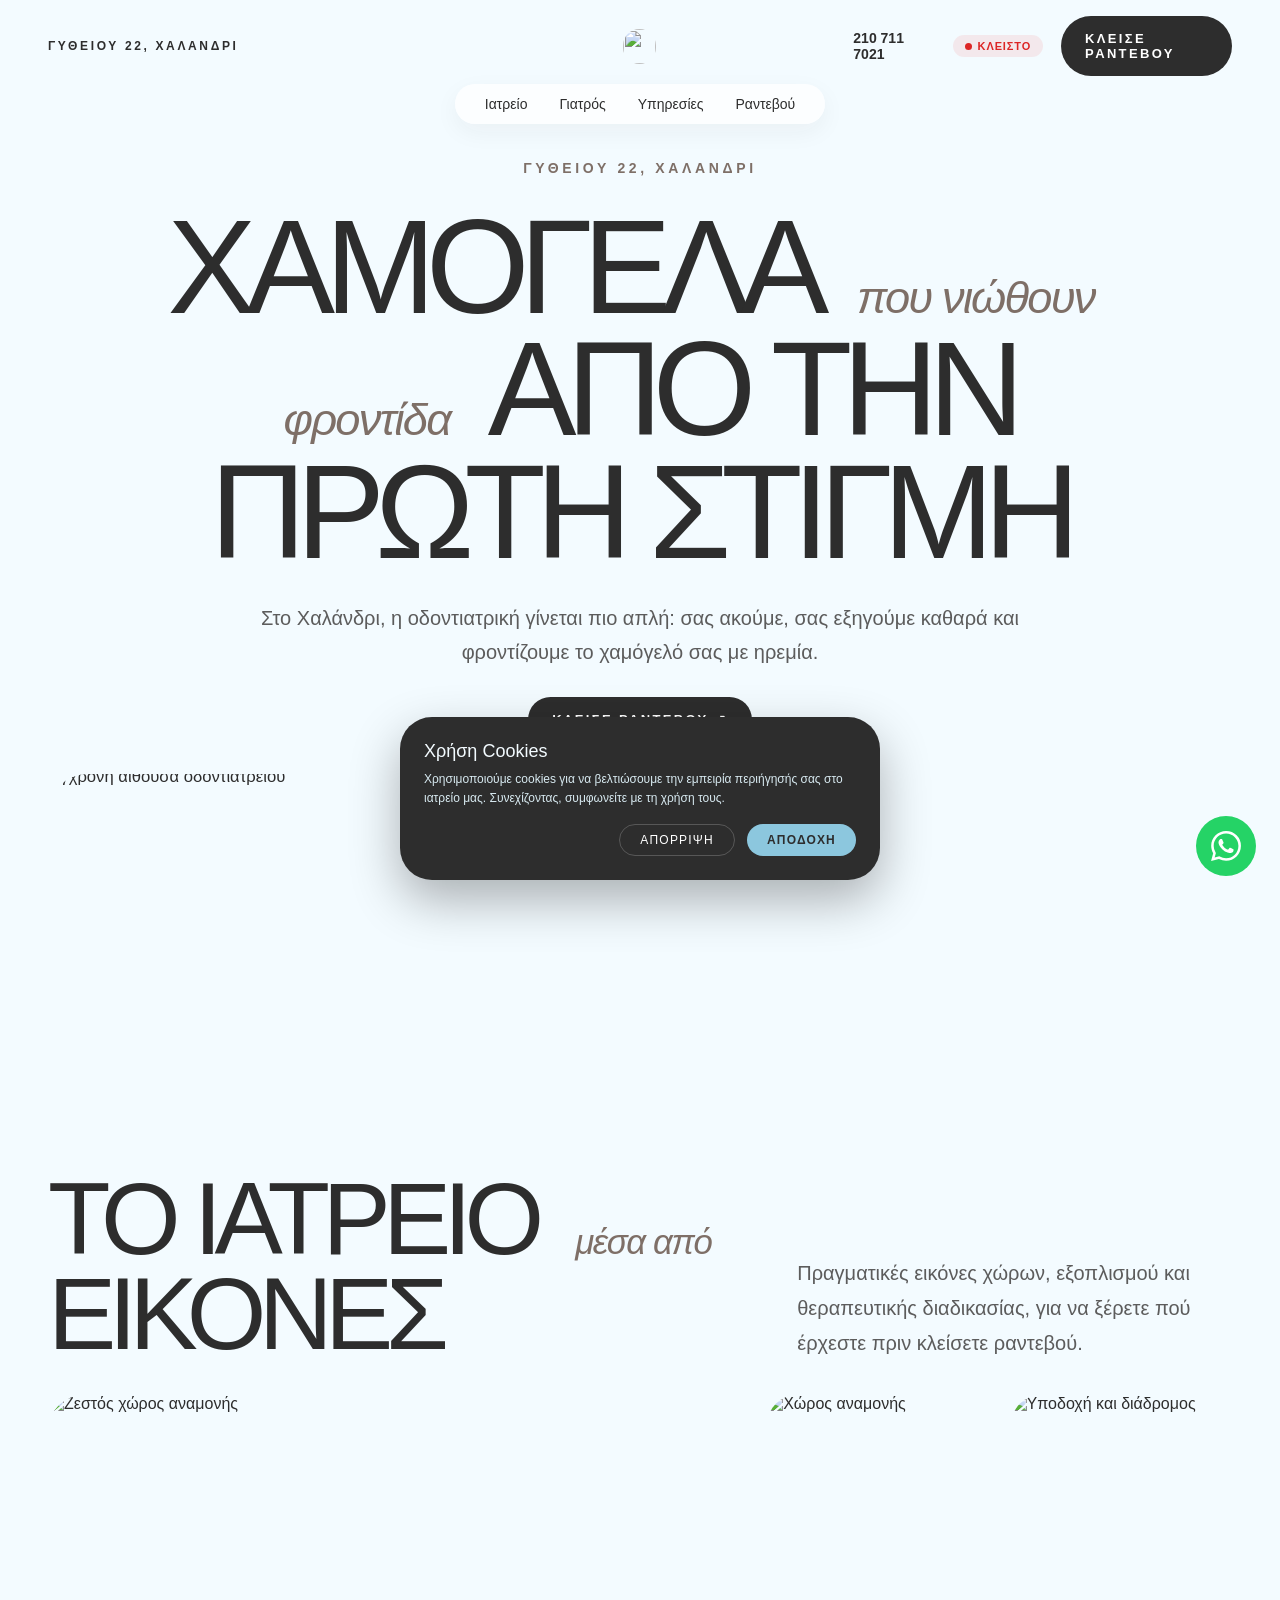
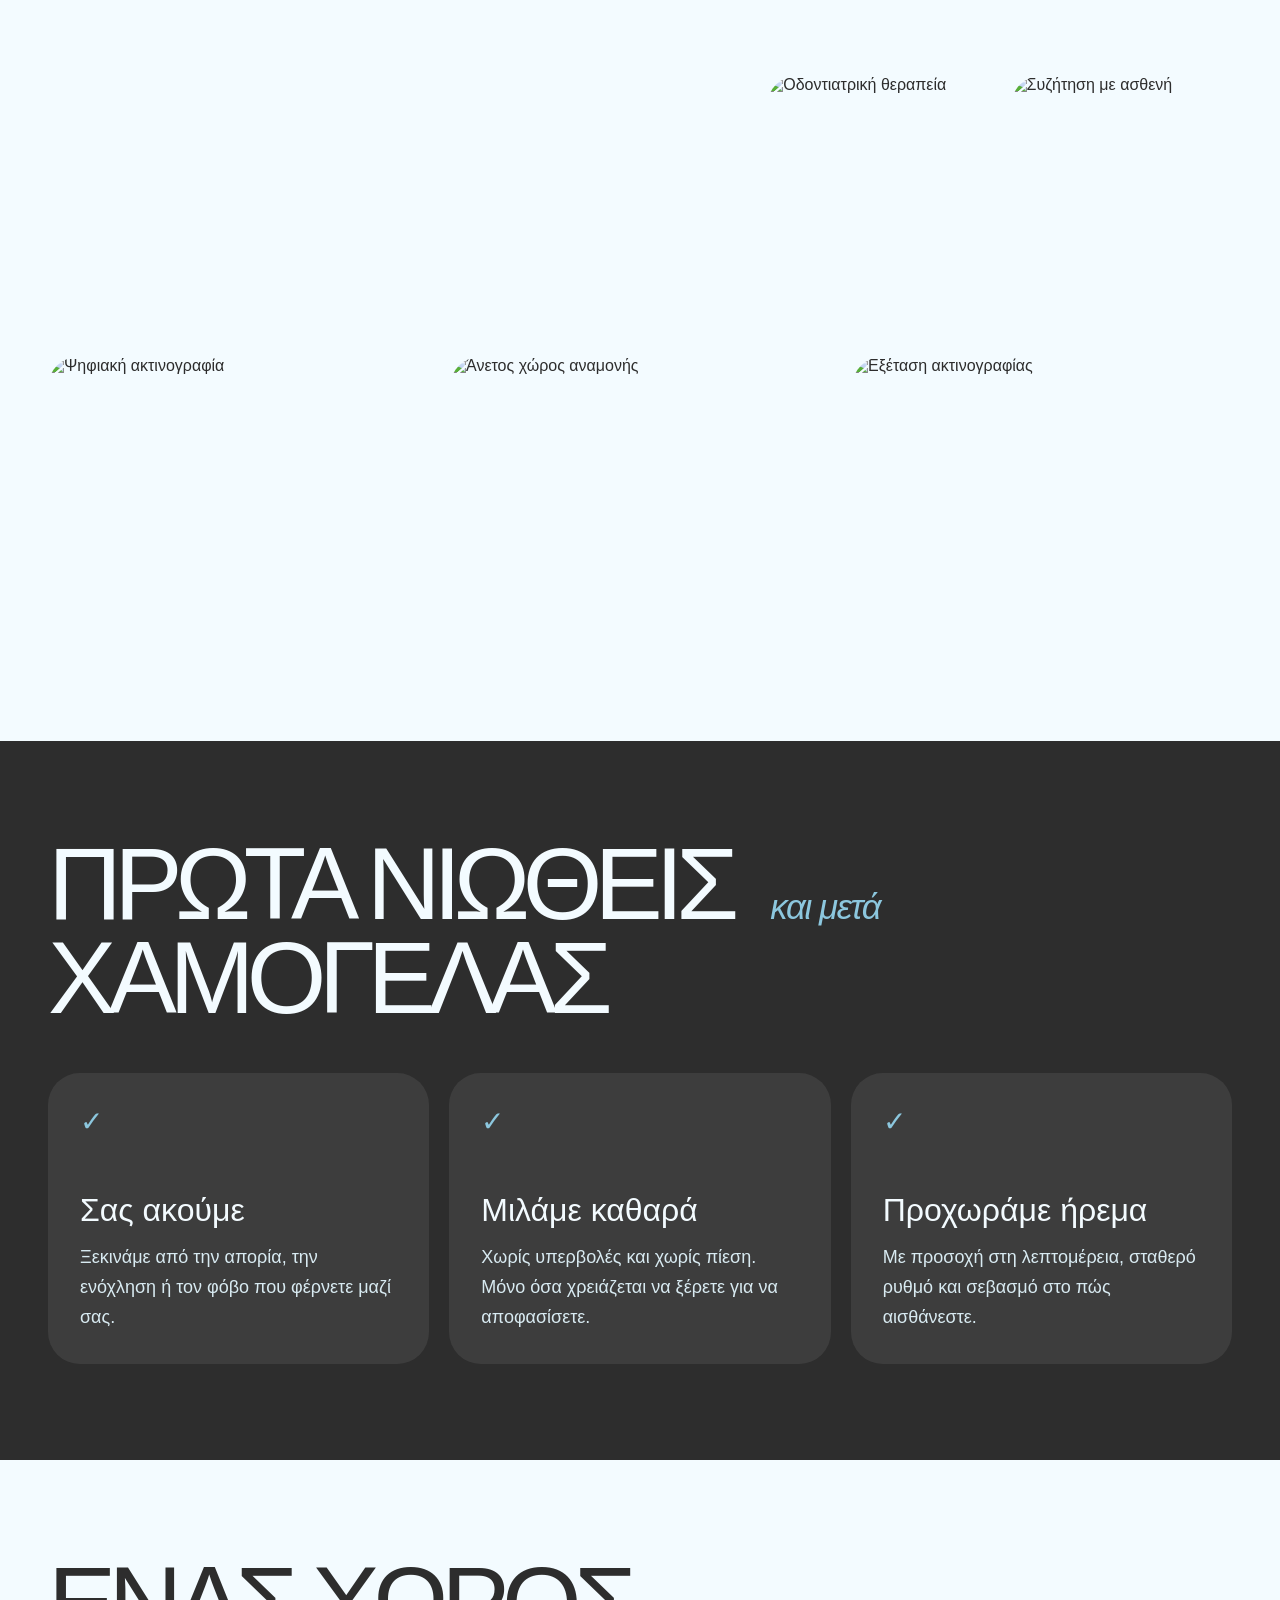
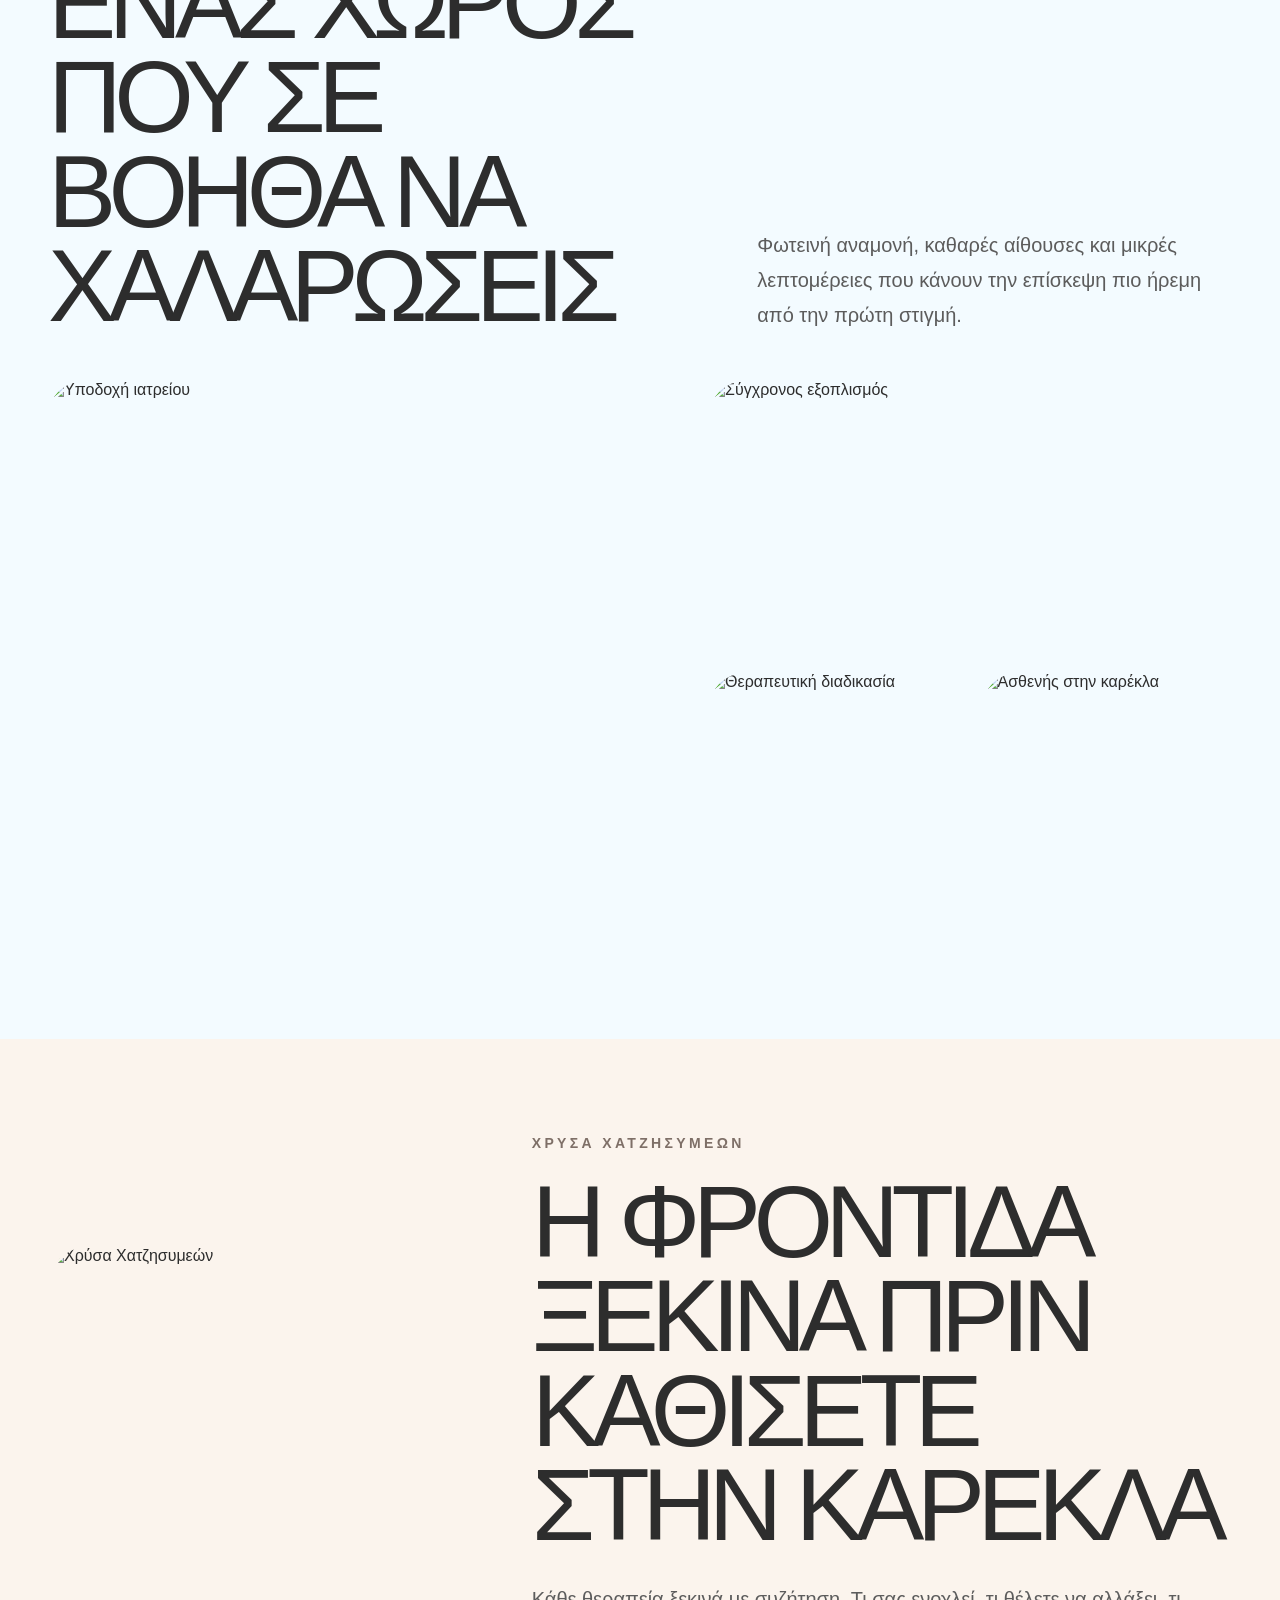
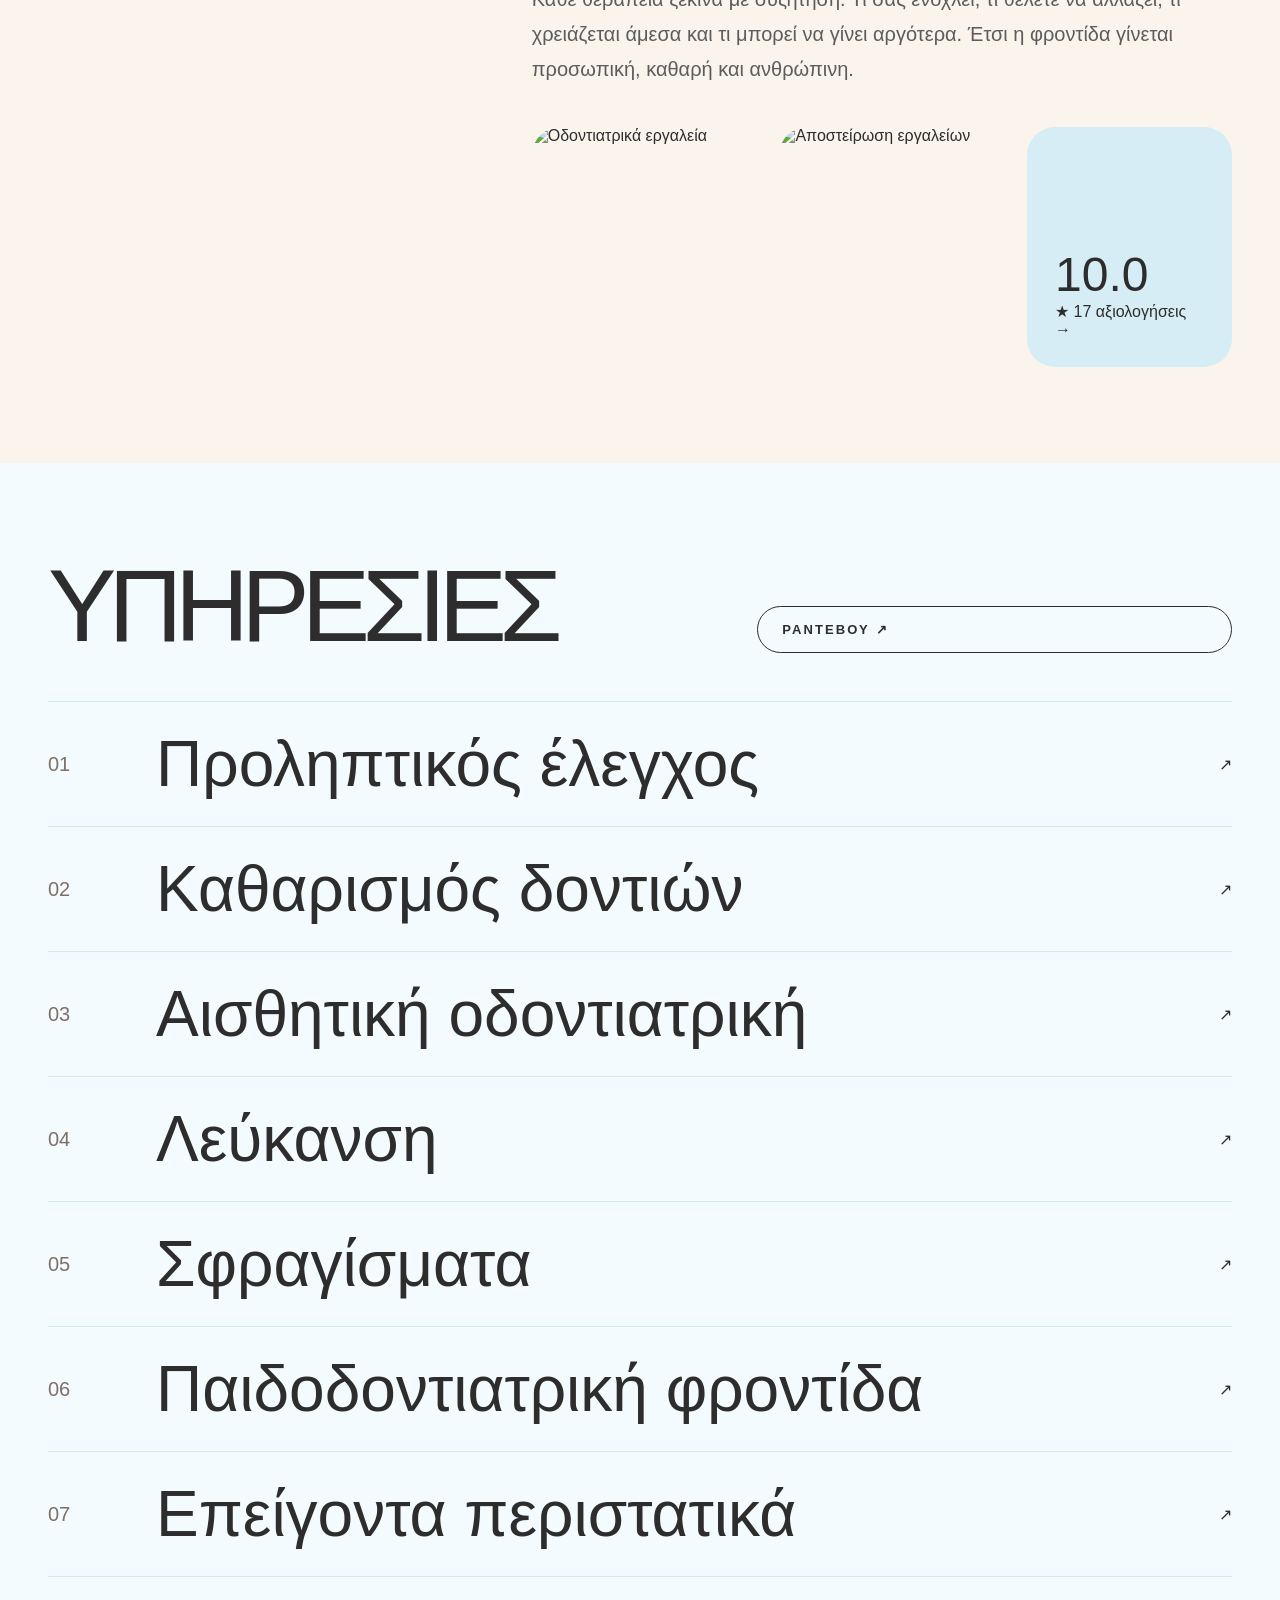
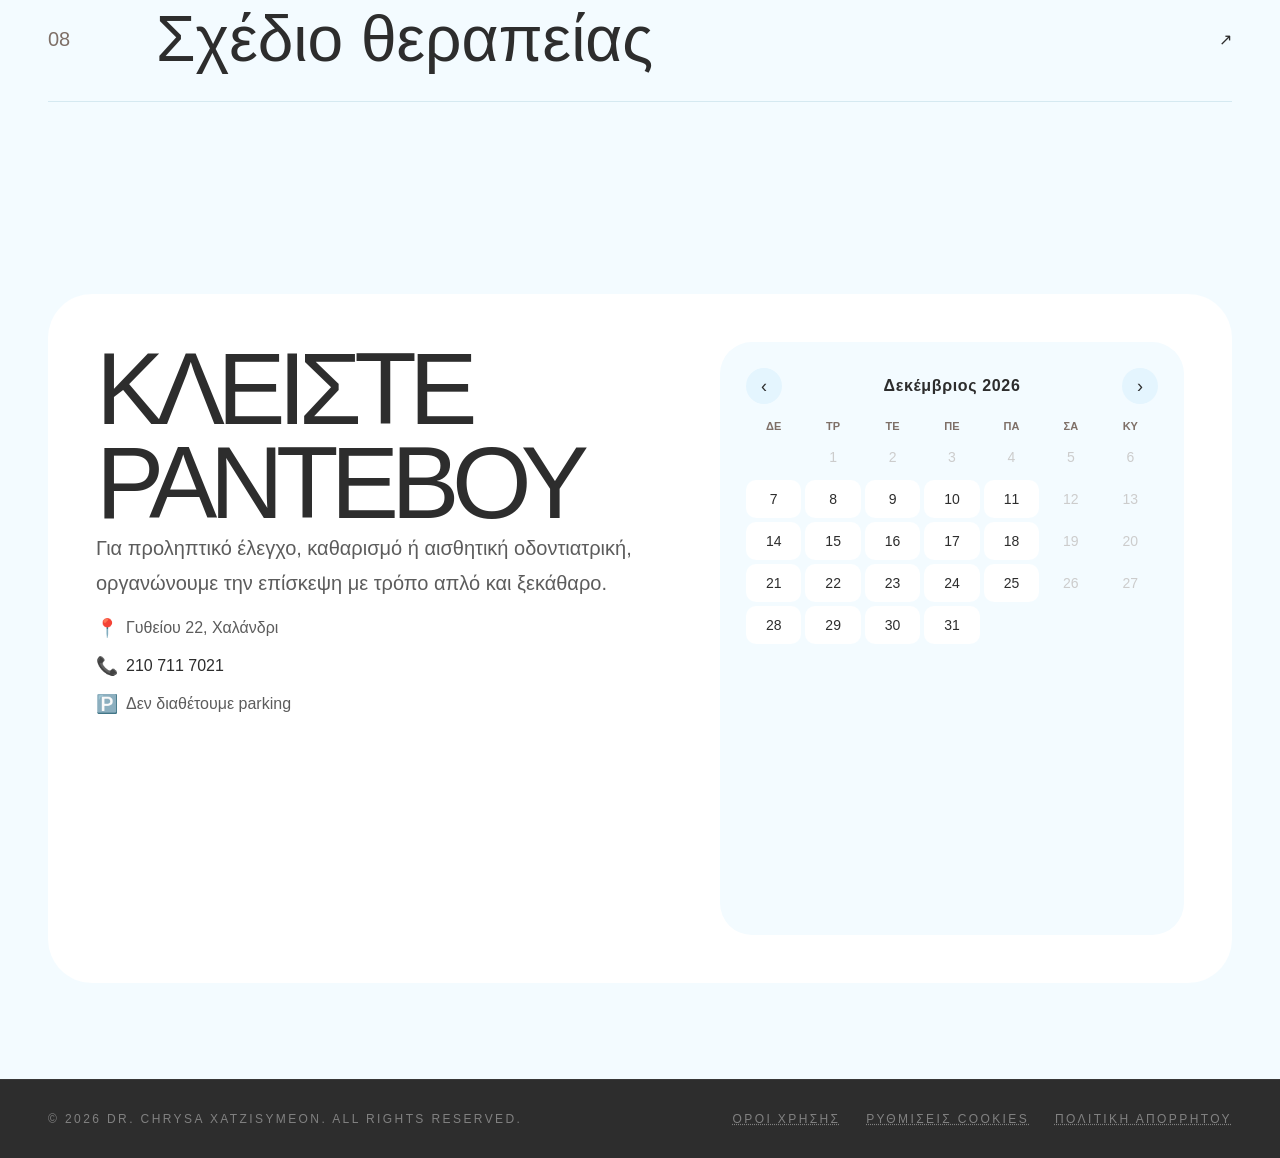
==== preview.html @ d4667575 "security: fix XSS in reviews+booking, sandbox iframe, add CSP meta" ====
<!doctype html>
<html lang="el">
  <head>
    <meta charset="UTF-8" />
    <meta name="viewport" content="width=device-width, initial-scale=1.0" />
    <title>Dr. Χρύσα Χατζησυμεών · Οδοντίατρος Χαλάνδρι</title>
    <link rel="canonical" href="https://www.drchrysaXatzisymeon.gr/" />
    <meta property="og:title" content="Dr. Χρύσα Χατζησυμεών · Οδοντίατρος Χαλάνδρι" />
    <meta property="og:description" content="Σύγχρονο ιδιωτικό οδοντιατρείο στο Χαλάνδρι. Κλείστε ραντεβού: 210 711 7021." />
    <meta property="og:type" content="website" />
    <meta property="og:locale" content="el_GR" />
    <meta property="og:image" content="https://www.drchrysaXatzisymeon.gr/og-image.jpg" />
    <meta name="description" content="Οδοντιατρείο Dr. Χρύσα Χατζησυμεών στο Χαλάνδρι — Γυθείου 22. Προληπτικός έλεγχος, καθαρισμός, αισθητική οδοντιατρική, λεύκανση. Τηλ: 210 711 7021." />
    <meta name="theme-color" content="#f3fbff" />
    <link rel="icon" href="public/favicon.ico" sizes="any" />
    <link rel="apple-touch-icon" href="public/apple-touch-icon.png" />
    <link rel="preconnect" href="https://fonts.googleapis.com" />
    <link rel="preconnect" href="https://fonts.gstatic.com" crossorigin />
    <link href="https://fonts.googleapis.com/css2?family=Inter:wght@200;300;400;500;600;700&display=swap" rel="stylesheet" />
    <meta http-equiv="Content-Security-Policy" content="default-src 'self'; script-src 'self' 'unsafe-inline'; style-src 'self' 'unsafe-inline' https://fonts.googleapis.com; font-src https://fonts.gstatic.com; img-src 'self' data: blob:; frame-src https://maps.google.com https://www.google.com; connect-src 'self'" />
    <style>
      * { box-sizing: border-box; }
      html { scroll-behavior: smooth; overflow-x: hidden; }
      body { margin: 0; background: #f3fbff; color: #2d2d2d; font-family: 'Inter', -apple-system, BlinkMacSystemFont, 'Segoe UI', Roboto, Arial, sans-serif; overflow-x: hidden; }
      a { color: inherit; text-decoration: none; }

      /* === WHATSAPP SUBTLE PULSE === */
      @keyframes waPulse { 0%, 100% { box-shadow: 0 4px 20px rgba(37,211,102,.25); } 50% { box-shadow: 0 4px 30px rgba(37,211,102,.45); } }
      .wa-float { animation: waPulse 3s ease-in-out infinite; }

      /* === BUTTON RIPPLE === */
      .btn, .outline { position: relative; overflow: hidden; }
      .btn .ripple, .outline .ripple { position: absolute; border-radius: 50%; background: rgba(255,255,255,.35); transform: scale(0); animation: rippleOut .5s ease-out; pointer-events: none; }
      @keyframes rippleOut { to { transform: scale(4); opacity: 0; } }

      /* === LIVE STATUS BADGE === */
      .live-status { display: inline-flex; align-items: center; gap: 6px; font-size: 11px; font-weight: 600; letter-spacing: .08em; text-transform: uppercase; padding: 5px 12px; border-radius: 999px; margin-left: 14px; }
      .live-status.open { background: rgba(34,197,94,.12); color: #16a34a; }
      .live-status.closed { background: rgba(239,68,68,.1); color: #dc2626; }
      .live-dot { width: 7px; height: 7px; border-radius: 50%; }
      .open .live-dot { background: #16a34a; animation: dotPulse 2s ease-in-out infinite; }
      .closed .live-dot { background: #dc2626; }
      @keyframes dotPulse { 0%, 100% { opacity: 1; } 50% { opacity: .4; } }

      /* === LOADING SCREEN === */
      .loader-screen { position: fixed; inset: 0; z-index: 9999; background: #f3fbff; display: flex; align-items: center; justify-content: center; flex-direction: column; transition: opacity .5s, visibility .5s; }
      .loader-screen.hide { opacity: 0; visibility: hidden; }
      .loader-screen img { width: 60px; animation: loaderPulse 1.2s ease-in-out infinite; }
      .loader-screen p { margin: 20px 0 0; font-size: 12px; font-weight: 700; letter-spacing: .24em; text-transform: uppercase; color: #7e6f67; }
      @keyframes loaderPulse { 0%,100% { transform: scale(1); opacity: .7; } 50% { transform: scale(1.15); opacity: 1; } }

      /* === SCROLL ANIMATIONS === */
      .reveal { opacity: 0; transform: translateY(40px); transition: opacity .7s cubic-bezier(.22,1,.36,1), transform .7s cubic-bezier(.22,1,.36,1); }
      .reveal.visible { opacity: 1; transform: translateY(0); }
      .reveal-delay-1 { transition-delay: .1s; }
      .reveal-delay-2 { transition-delay: .2s; }
      .reveal-delay-3 { transition-delay: .3s; }

      .top { position: fixed; inset: 0 0 auto; z-index: 20; padding: 16px 48px; background: rgba(243,251,255,.9); backdrop-filter: blur(18px); transition: box-shadow .3s; }
      .top.scrolled { box-shadow: 0 4px 30px rgba(45,45,45,.08); }
      .top-inner { max-width: 1500px; margin: auto; display: grid; grid-template-columns: repeat(3, 1fr); align-items: center; gap: 24px; }
      .address { font-size: 12px; font-weight: 700; letter-spacing: .22em; text-transform: uppercase; grid-column: 1; justify-self: start; }
      .brand { display: flex; align-items: center; justify-self: center; grid-column: 2; }
      .brand img { width: 33px; height: 35px; border-radius: 999px; object-fit: cover; }
      .nav { width: fit-content; margin: 8px auto 0; display: flex; gap: 32px; padding: 12px 30px; border-radius: 999px; background: rgba(255,255,255,.75); box-shadow: 0 8px 25px rgba(45,45,45,.05); font-size: 14px; }
      .nav a { position: relative; transition: color .2s; }
      .nav a::after { content: ''; position: absolute; bottom: -4px; left: 0; width: 0; height: 2px; background: #8cc7de; border-radius: 2px; transition: width .3s; }
      .nav a:hover::after { width: 100%; }
      .phone { display: flex; align-items: center; gap: 18px; font-size: 14px; font-weight: 600; grid-column: 3; justify-self: end; }
      .btn { display: inline-flex; align-items: center; gap: 10px; border-radius: 999px; background: #2d2d2d; color: white; padding: 15px 24px; font-size: 13px; font-weight: 700; letter-spacing: .18em; text-transform: uppercase; transition: background .2s, transform .2s; }
      .btn:hover { background: #444; transform: translateY(-2px); }
      .outline { display: inline-flex; align-items: center; gap: 8px; border: 1px solid #2d2d2d; border-radius: 999px; padding: 15px 24px; font-size: 13px; font-weight: 700; letter-spacing: .16em; text-transform: uppercase; transition: background .2s, color .2s; }
      .outline:hover { background: #2d2d2d; color: white; }

      /* === HAMBURGER MENU === */
      .hamburger { display: none; border: 0; background: none; cursor: pointer; padding: 8px; grid-column: 3; justify-self: end; z-index: 25; }
      .hamburger span { display: block; width: 24px; height: 2px; background: #2d2d2d; margin: 5px 0; border-radius: 2px; transition: transform .3s, opacity .3s; }
      .hamburger.active span:nth-child(1) { transform: rotate(45deg) translate(5px, 5px); }
      .hamburger.active span:nth-child(2) { opacity: 0; }
      .hamburger.active span:nth-child(3) { transform: rotate(-45deg) translate(5px, -5px); }
      .mobile-menu { position: fixed; inset: 0; z-index: 22; background: rgba(243,251,255,.97); backdrop-filter: blur(20px); display: flex; flex-direction: column; align-items: center; justify-content: center; gap: 28px; opacity: 0; visibility: hidden; transition: opacity .3s, visibility .3s; }
      .mobile-menu.active { opacity: 1; visibility: visible; }
      .mobile-menu a { font-size: 28px; font-weight: 300; text-transform: uppercase; letter-spacing: .08em; transition: color .2s; }
      .mobile-menu a:hover { color: #8cc7de; }
      .mobile-menu .btn { font-size: 16px; margin-top: 12px; }

      /* === STICKY MOBILE CALL === */
      .mobile-call { display: none; }

      .section { padding: 96px 48px; }
      .hero { padding: 160px 48px 56px; }
      .wrap { max-width: 1500px; margin: auto; }
      .location { margin: 0 0 30px; text-align: center; color: #7e6f67; font-size: 14px; font-weight: 650; letter-spacing: .26em; text-transform: uppercase; }
      h1, h2 { margin: 0; font-weight: 200; text-transform: uppercase; line-height: .92; letter-spacing: -.075em; }
      h1 { text-align: center; font-size: clamp(68px, 10.4vw, 136px); }
      h2 { font-size: clamp(58px, 8vw, 104px); }
      .script { display: inline-block; margin: 0 18px; color: #7e6f67; font-size: .34em; font-style: italic; font-weight: 300; letter-spacing: -.04em; text-transform: none; }
      .hero-copy { max-width: 830px; margin: 28px auto 0; text-align: center; }
      .hero-copy p { margin: 0 0 28px; color: #5c5c5c; font-size: 20px; line-height: 1.7; }
      .hero-img { margin-top: 32px; overflow: hidden; border-radius: 40px; }
      .hero-img img { display: block; width: 100%; height: 38vh; min-height: 300px; object-fit: cover; transition: transform .1s linear; will-change: transform; }\n      .hero-img:hover img { /* parallax handles transform */ }
      .photo-proof { padding: 0 48px 96px; }
      .photo-proof-head { display: grid; grid-template-columns: 1fr .62fr; gap: 48px; align-items: end; margin-bottom: 34px; }
      .photo-proof-head p { color: #5c5c5c; font-size: 20px; line-height: 1.75; margin: 0; }
      .photo-grid { display: grid; grid-template-columns: 1.2fr .8fr; gap: 22px; }
      .photo-grid img, .photo-strip img { width: 100%; object-fit: cover; display: block; transition: transform .4s; }
      .photo-grid img:hover, .photo-strip img:hover { transform: scale(1.03); }
      .photo-main { height: 540px; border-radius: 36px; overflow: hidden; }
      .photo-side { display: grid; grid-template-columns: 1fr 1fr; gap: 22px; }
      .photo-side img { height: 259px; border-radius: 30px; overflow: hidden; }
      .photo-strip { display: grid; grid-template-columns: repeat(3, 1fr); gap: 22px; margin-top: 22px; }
      .photo-strip img { height: 288px; border-radius: 30px; overflow: hidden; }
      .dark { background: #2d2d2d; color: #f3fbff; }
      .dark .script, .dark .accent { color: #8cc7de; }
      .cards { display: grid; grid-template-columns: repeat(3, 1fr); gap: 20px; margin-top: 48px; }
      .card { border-radius: 32px; background: rgba(255,255,255,.08); padding: 32px; transition: transform .3s, background .3s; }
      .card:hover { transform: translateY(-6px); background: rgba(255,255,255,.14); }
      .card .check { margin-bottom: 54px; color: #8cc7de; font-size: 28px; }
      .card h3 { margin: 0 0 14px; font-size: 32px; font-weight: 300; }
      .card p { margin: 0; color: #d8eaf1; font-size: 18px; line-height: 1.65; }
      .split-head { display: grid; grid-template-columns: 1fr .72fr; gap: 50px; align-items: end; margin-bottom: 48px; }
      .split-head p, .text { margin: 0; color: #5c5c5c; font-size: 20px; line-height: 1.75; }
      .gallery { display: grid; grid-template-columns: 1.1fr .9fr; gap: 22px; }
      .gallery img { width: 100%; object-fit: cover; border-radius: 36px; display: block; transition: transform .4s; }
      .gallery img:hover { transform: scale(1.03); }
      .large-img { height: 560px; overflow: hidden; }
      .stack { display: grid; gap: 22px; }
      .two { display: grid; grid-template-columns: 1fr 1fr; gap: 22px; }
      .medium-img { height: 270px; overflow: hidden; }
      .doctor { background: #fbf4ed; }
      .doctor-grid { display: grid; grid-template-columns: .78fr 1.22fr; gap: 36px; align-items: end; }
      .doctor-photo { width: 100%; height: 720px; object-fit: cover; object-position: 50% 20%; border-radius: 40px; }
      .eyebrow { margin: 0 0 24px; color: #7e6f67; font-size: 14px; font-weight: 700; letter-spacing: .24em; text-transform: uppercase; }
      .doctor p.text { max-width: 780px; margin-top: 30px; }
      .doctor-shots { display: grid; grid-template-columns: 1fr 1fr .9fr; gap: 20px; margin-top: 40px; }
      .doctor-shots img, .rating { height: 240px; border-radius: 28px; object-fit: cover; width: 100%; }
      .rating { background: #d7edf5; padding: 28px; display: flex; flex-direction: column; justify-content: flex-end; }
      .rating strong { font-size: 48px; font-weight: 300; }
      .services-list { border-top: 1px solid #d5e9f1; border-bottom: 1px solid #d5e9f1; }
      .service { display: grid; grid-template-columns: 90px 1fr auto; gap: 18px; align-items: center; padding: 30px 0; border-bottom: 1px solid #d5e9f1; transition: padding-left .3s, background .3s; }
      .service:hover { padding-left: 16px; background: rgba(140,199,222,.06); }
      .service:last-child { border-bottom: 0; }
      .service small { color: #7e6f67; font-size: 20px; }
      .service strong { font-size: clamp(38px, 5vw, 66px); font-weight: 300; line-height: 1; transition: color .2s; }
      .service:hover strong { color: #8cc7de; }
      .service span { transition: transform .3s; }
      .service:hover span { transform: translate(4px, -4px); }
      .reviews { display: grid; grid-template-columns: .75fr 1.25fr; gap: 46px; }
      .review-list { display: grid; gap: 20px; }
      .review { border-radius: 32px; background: rgba(255,255,255,.08); padding: 32px; transition: transform .3s; }
      .review:hover { transform: translateY(-4px); }
      .review small { color: #8cc7de; }
      .review p { margin: 28px 0 0; font-size: 32px; line-height: 1.18; font-weight: 300; }
      .appointment-box { display: grid; grid-template-columns: 1fr .8fr; gap: 44px; padding: 48px; border-radius: 44px; background: white; }
      .slots { border-radius: 32px; background: #f3fbff; padding: 26px; }
      .slot { width: 100%; display: flex; justify-content: space-between; border: 0; border-radius: 18px; background: white; padding: 18px 20px; margin-bottom: 12px; font: inherit; font-size: 18px; cursor: pointer; }

      @media (max-width: 980px) {
        .top { padding: 14px 16px; }
        .top-inner { grid-template-columns: 1fr auto 1fr; }
        .nav, .phone, .address { display: none; }
        .hamburger { display: block; }
        .mobile-call { display: flex; position: fixed; bottom: 0; left: 0; right: 0; z-index: 18; background: #2d2d2d; padding: 14px 22px; justify-content: center; align-items: center; gap: 10px; color: white; font-size: 15px; font-weight: 600; text-decoration: none; }
        .mobile-call svg { width: 20px; height: 20px; fill: white; }
        .hero, .section, .photo-proof { padding-left: 16px; padding-right: 16px; }
        .hero { padding-top: 110px; padding-bottom: 28px; }
        .section { padding-top: 56px; padding-bottom: 56px; }
        .hero-copy p { font-size: 16px; margin-bottom: 20px; }
        .hero-img { border-radius: 24px; margin-top: 20px; }
        .hero-img img { height: 200px; min-height: 160px; }
        .split-head, .gallery, .doctor-grid, .reviews, .appointment-box, .photo-proof-head { grid-template-columns: 1fr; }
        .split-head { gap: 16px; margin-bottom: 24px; }
        .split-head p, .text { font-size: 16px; }
        h1 { font-size: clamp(36px, 10vw, 60px); }
        h2 { font-size: clamp(32px, 8vw, 52px); }
        .script { font-size: .38em; margin: 0 8px; }
        .location { font-size: 11px; margin-bottom: 16px; }
        /* Photo grid: keep 2 columns, much shorter */
        /* Bento photo grid */
        .photo-grid { grid-template-columns: 1fr; gap: 8px; }
        .photo-main { height: 180px; border-radius: 16px; width: 100%; }
        .photo-side { grid-template-columns: 1fr 1fr; gap: 8px; width: 100%; }
        .photo-side img { height: 120px; border-radius: 14px; width: 100%; }
        .photo-strip { grid-template-columns: repeat(3, 1fr); gap: 8px; margin-top: 8px; }
        .photo-strip img { height: 100px; border-radius: 14px; width: 100%; }
        .photo-proof { padding-bottom: 40px; }
        .photo-proof-head { margin-bottom: 16px; }
        .photo-proof-head p { font-size: 15px; }
        /* Gallery bento */
        .gallery { grid-template-columns: 1fr; gap: 8px; }
        .large-img { height: 180px; border-radius: 20px; width: 100%; }
        .medium-img { height: 130px; border-radius: 16px; width: 100%; }
        .two { grid-template-columns: 1fr 1fr; gap: 8px; }
        .gallery img { border-radius: 20px; width: 100%; }
        /* Cards */
        .cards { grid-template-columns: 1fr; gap: 12px; margin-top: 28px; }
        .card { padding: 24px; border-radius: 24px; }
        .card .check { margin-bottom: 24px; font-size: 22px; }
        .card h3 { font-size: 22px; }
        .card p { font-size: 15px; }
        /* Doctor */
        .doctor-photo { height: 280px; border-radius: 24px; }
        .doctor-shots { grid-template-columns: 1fr 1fr; gap: 8px; margin-top: 20px; }
        .doctor-shots img, .rating { height: 120px; border-radius: 16px; }
        .rating strong { font-size: 32px; }
        .eyebrow { font-size: 11px; margin-bottom: 12px; }
        .doctor p.text { font-size: 15px; margin-top: 16px; }
        /* Services */
        .service { grid-template-columns: 40px 1fr; gap: 12px; padding: 20px 0; }
        .service strong { font-size: clamp(24px, 6vw, 36px); }
        .service small { font-size: 16px; }
        .service span { display: none; }
        /* Reviews */
        .review { padding: 20px; border-radius: 20px; }
        .review p { font-size: 20px; margin-top: 16px; }
        /* Appointment */
        .appointment-box { padding: 20px; border-radius: 24px; gap: 20px; }
        .slots { padding: 16px; border-radius: 20px; }
        .slot { padding: 14px 16px; font-size: 15px; border-radius: 14px; }
        /* Footer */
        .footer { padding: 24px 16px 70px; font-size: 10px; letter-spacing: .12em; }
        .footer-inner { gap: 10px; }
        /* Modals */
        .modal-card { padding: 24px; border-radius: 24px; }
        .modal-card h2 { font-size: 24px; }
        /* WhatsApp above call bar */
        .cookie-banner { bottom: 64px; }
      }

      /* GDPR Compliance CSS */
      .footer { background: #2d2d2d; padding: 32px 48px; text-align: center; font-size: 12px; text-transform: uppercase; letter-spacing: .2em; color: rgba(255,255,255,.4); border-top: 1px solid rgba(255,255,255,.05); }
      .footer-inner { max-width: 1500px; margin: auto; display: flex; flex-direction: column; gap: 16px; align-items: center; justify-content: space-between; }
      @media (min-width: 640px) { .footer-inner { flex-direction: row; } }
      .footer-link { cursor: pointer; text-decoration: underline; text-decoration-style: dotted; transition: color .2s; }
      .footer-link:hover { color: #8cc7de; }

      .cookie-banner { position: fixed; bottom: 20px; left: 20px; right: 20px; z-index: 100; max-width: 480px; margin: auto; padding: 24px; border-radius: 32px; background: #2d2d2d; color: #f3fbff; box-shadow: 0 20px 50px rgba(0,0,0,.3); display: none; }
      .cookie-banner.active { display: block; }
      .cookie-banner h3 { margin: 0 0 8px; font-size: 18px; font-weight: 500; }
      .cookie-banner p { margin: 0 0 16px; font-size: 12px; line-height: 1.6; color: #d8eaf1; }
      .cookie-btns { display: flex; gap: 12px; justify-content: flex-end; }
      .cookie-btn-decline { border: 1px solid rgba(255,255,255,.2); border-radius: 999px; background: transparent; color: white; padding: 8px 20px; font-size: 12px; text-transform: uppercase; letter-spacing: .1em; cursor: pointer; transition: background .2s; }
      .cookie-btn-decline:hover { background: rgba(255,255,255,.1); }
      .cookie-btn-accept { border: 0; border-radius: 999px; background: #8cc7de; color: #2d2d2d; padding: 8px 20px; font-size: 12px; font-weight: 600; text-transform: uppercase; letter-spacing: .1em; cursor: pointer; transition: background .2s; }
      .cookie-btn-accept:hover { background: #a6d9ee; }

      .modal-overlay { position: fixed; inset: 0; z-index: 110; background: rgba(0,0,0,.6); backdrop-filter: blur(4px); display: none; align-items: center; justify-content: center; padding: 20px; }
      .modal-overlay.active { display: flex; }
      .modal-card { position: relative; width: 100%; max-width: 640px; max-height: 85vh; overflow-y: auto; border-radius: 40px; background: white; padding: 40px; color: #2d2d2d; box-shadow: 0 30px 60px rgba(0,0,0,.25); animation: modalIn .3s ease-out; }
      @keyframes modalIn { from { opacity: 0; transform: translateY(20px) scale(.97); } to { opacity: 1; transform: translateY(0) scale(1); } }
      .modal-close { position: absolute; top: 24px; right: 24px; border: 0; width: 40px; height: 40px; border-radius: 999px; background: #f3fbff; font-size: 20px; cursor: pointer; display: grid; place-items: center; transition: background .2s; }
      .modal-close:hover { background: #e4f5fe; }
      .modal-card h2 { margin: 0 0 24px; font-size: 32px; font-weight: 300; text-transform: uppercase; color: #7e6f67; letter-spacing: -.03em; }
      .modal-content { font-size: 14px; line-height: 1.7; color: #5c5c5c; }
      .modal-content h3 { font-size: 16px; font-weight: 600; color: #2d2d2d; margin: 24px 0 8px; }
      .modal-content p { margin: 0 0 16px; }

      /* Reviews Modal */
      .rating { cursor: pointer; transition: transform .2s; }
      .rating:hover { transform: scale(1.04); }
      .reviews-modal-list { display: flex; flex-direction: column; gap: 16px; max-height: 50vh; overflow-y: auto; padding-right: 8px; }
      .reviews-modal-list::-webkit-scrollbar { width: 4px; }
      .reviews-modal-list::-webkit-scrollbar-thumb { background: #d5e9f1; border-radius: 4px; }
      .rv-card { padding: 20px; border-radius: 20px; background: #f3fbff; border: 1px solid #e8f4fa; }
      .rv-head { display: flex; justify-content: space-between; align-items: center; margin-bottom: 8px; }
      .rv-name { font-weight: 600; font-size: 15px; color: #2d2d2d; }
      .rv-date { font-size: 12px; color: #7e6f67; }
      .rv-stars { color: #f5a623; font-size: 14px; letter-spacing: 2px; margin-bottom: 8px; }
      .rv-text { font-size: 14px; line-height: 1.6; color: #5c5c5c; margin: 0; }
      .rv-form { margin-top: 20px; padding-top: 20px; border-top: 1px solid #e8f4fa; }
      .rv-form h3 { margin: 0 0 14px; font-size: 16px; font-weight: 600; color: #2d2d2d; }
      .rv-input { width: 100%; border: 1px solid #d5e9f1; border-radius: 14px; padding: 12px 16px; font: inherit; font-size: 14px; resize: vertical; background: #f3fbff; transition: border-color .2s; }
      .rv-input:focus { outline: none; border-color: #8cc7de; }
      .rv-row { display: flex; gap: 10px; margin-bottom: 10px; }
      .rv-row .rv-input { flex: 1; }
      .rv-star-pick { display: flex; gap: 4px; margin-bottom: 12px; }
      .rv-star-pick span { font-size: 24px; cursor: pointer; color: #d5e9f1; transition: color .15s; }
      .rv-star-pick span.active { color: #f5a623; }
      .rv-submit { border: 0; border-radius: 999px; background: #2d2d2d; color: white; padding: 12px 28px; font-size: 13px; font-weight: 700; letter-spacing: .16em; text-transform: uppercase; cursor: pointer; transition: background .2s; }
      .rv-submit:hover { background: #444; }
      .rv-success { padding: 16px; border-radius: 14px; background: #e8f9ee; color: #2d7a4f; font-size: 14px; text-align: center; display: none; }
    </style>
  </head>
  <body>
    <!-- LOADING SCREEN -->
    <div class="loader-screen" id="loader">
      <img src="public/tooth-heart.webp" alt="" />
      <p>Dr. Χρύσα Χατζησυμεών</p>
    </div>

    <header class="top" id="topBar">
      <div class="top-inner">
        <a class="address" href="#top">Γυθείου 22, Χαλάνδρι</a>
        <a class="brand" href="#top" aria-label="Dr. Chrysa"><img src="public/tooth-heart.webp" alt="" /></a>
        <div class="phone"><span>210 711 7021</span><span class="live-status" id="liveStatus"><span class="live-dot"></span><span id="liveText"></span></span><a class="btn" href="#appointment">Κλείσε ραντεβού</a></div>
        <button class="hamburger" id="hamburgerBtn" onclick="toggleMobileMenu()" aria-label="Μενού">
          <span></span><span></span><span></span>
        </button>
      </div>
      <nav class="nav"><a href="#clinic">Ιατρείο</a><a href="#doctor">Γιατρός</a><a href="#services">Υπηρεσίες</a><a href="#appointment">Ραντεβού</a></nav>
    </header>

    <!-- MOBILE MENU OVERLAY -->
    <div class="mobile-menu" id="mobileMenu">
      <a href="#clinic" onclick="toggleMobileMenu()">Ιατρείο</a>
      <a href="#doctor" onclick="toggleMobileMenu()">Γιατρός</a>
      <a href="#services" onclick="toggleMobileMenu()">Υπηρεσίες</a>
      <a href="#appointment" onclick="toggleMobileMenu()">Ραντεβού</a>
      <a class="btn" href="tel:+302107117021">📞 210 711 7021</a>
    </div>

    <!-- STICKY MOBILE CALL BAR -->
    <a class="mobile-call" href="tel:+302107117021">
      <svg viewBox="0 0 24 24"><path d="M6.62 10.79a15.05 15.05 0 006.59 6.59l2.2-2.2a1 1 0 011.01-.24 11.36 11.36 0 003.58.57 1 1 0 011 1V20a1 1 0 01-1 1A17 17 0 013 4a1 1 0 011-1h3.5a1 1 0 011 1 11.36 11.36 0 00.57 3.58 1 1 0 01-.25 1.01l-2.2 2.2z"/></svg>
      Καλέστε μας — 210 711 7021
    </a>

    <section id="top" class="hero">
      <div class="wrap">
        <p class="location">Γυθείου 22, Χαλάνδρι</p>
        <h1>Χαμόγελα <span class="script">που νιώθουν</span><br /><span class="script">φροντίδα</span> από την πρώτη στιγμή</h1>
        <div class="hero-copy">
          <p>Στο Χαλάνδρι, η οδοντιατρική γίνεται πιο απλή: σας ακούμε, σας εξηγούμε καθαρά και φροντίζουμε το χαμόγελό σας με ηρεμία.</p>
          <a class="btn" href="#appointment">Κλείσε ραντεβού ↗</a>
        </div>
        <div class="hero-img"><img src="public/clinic-hero.webp" alt="Σύγχρονη αίθουσα οδοντιατρείου" /></div>
      </div>
    </section>

    <section class="photo-proof">
      <div class="wrap">
        <div class="photo-proof-head">
          <h2>Το ιατρείο <span class="script">μέσα από</span> εικόνες</h2>
          <p>Πραγματικές εικόνες χώρων, εξοπλισμού και θεραπευτικής διαδικασίας, για να ξέρετε πού έρχεστε πριν κλείσετε ραντεβού.</p>
        </div>
        <div class="photo-grid">
          <img class="photo-main" src="public/clinic-chair-angle.webp" alt="Ζεστός χώρος αναμονής" />
          <div class="photo-side">
            <img src="public/clinic-waiting-blue.webp" alt="Χώρος αναμονής" />
            <img src="public/clinic-hall.webp" alt="Υποδοχή και διάδρομος" />
            <img src="public/clinic-treatment.webp" alt="Οδοντιατρική θεραπεία" />
            <img src="public/clinic-consult.webp" alt="Συζήτηση με ασθενή" />
          </div>
        </div>
        <div class="photo-strip">
          <img src="public/clinic-xray.webp" alt="Ψηφιακή ακτινογραφία" />
          <img src="public/clinic-lounge.webp" alt="Άνετος χώρος αναμονής" />
          <img src="public/dentist-xray-screen.webp" alt="Εξέταση ακτινογραφίας" />
        </div>
      </div>
    </section>

    <section class="section dark">
      <div class="wrap">
        <h2>Πρώτα νιώθεις <span class="script">και μετά</span> χαμογελάς</h2>
        <div class="cards">
          <article class="card"><div class="check">✓</div><h3>Σας ακούμε</h3><p>Ξεκινάμε από την απορία, την ενόχληση ή τον φόβο που φέρνετε μαζί σας.</p></article>
          <article class="card"><div class="check">✓</div><h3>Μιλάμε καθαρά</h3><p>Χωρίς υπερβολές και χωρίς πίεση. Μόνο όσα χρειάζεται να ξέρετε για να αποφασίσετε.</p></article>
          <article class="card"><div class="check">✓</div><h3>Προχωράμε ήρεμα</h3><p>Με προσοχή στη λεπτομέρεια, σταθερό ρυθμό και σεβασμό στο πώς αισθάνεστε.</p></article>
        </div>
      </div>
    </section>

    <section id="clinic" class="section">
      <div class="wrap">
        <div class="split-head"><h2>Ένας χώρος που σε βοηθά να χαλαρώσεις</h2><p>Φωτεινή αναμονή, καθαρές αίθουσες και μικρές λεπτομέρειες που κάνουν την επίσκεψη πιο ήρεμη από την πρώτη στιγμή.</p></div>
        <div class="gallery">
          <img class="large-img" src="public/clinic-reception.webp" alt="Υποδοχή ιατρείου" />
          <div class="stack"><img class="medium-img" src="public/clinic-equipment.webp" alt="Σύγχρονος εξοπλισμός" /><div class="two"><img class="medium-img" src="public/clinic-treatment-new.webp" alt="Θεραπευτική διαδικασία" /><img class="medium-img" src="public/patient-closeup.webp" alt="Ασθενής στην καρέκλα" /></div></div>
        </div>
      </div>
    </section>

    <section id="doctor" class="section doctor">
      <div class="wrap doctor-grid">
        <img class="doctor-photo" src="public/chrysa-doctor.webp" alt="Χρύσα Χατζησυμεών" />
        <div>
          <p class="eyebrow">Χρύσα Χατζησυμεών</p>
          <h2>Η φροντίδα ξεκινά πριν καθίσετε στην καρέκλα</h2>
          <p class="text">Κάθε θεραπεία ξεκινά με συζήτηση. Τι σας ενοχλεί, τι θέλετε να αλλάξει, τι χρειάζεται άμεσα και τι μπορεί να γίνει αργότερα. Έτσι η φροντίδα γίνεται προσωπική, καθαρή και ανθρώπινη.</p>
          <div class="doctor-shots"><img src="public/dental-tools.webp" alt="Οδοντιατρικά εργαλεία" /><img src="public/clinic-sterilization.webp" alt="Αποστείρωση εργαλείων" /><div class="rating" onclick="openReviews()" title="Δείτε αξιολογήσεις"><strong id="ratingNum">10.0</strong><span>★ <span id="reviewNum">17</span> αξιολογήσεις →</span></div></div>
        </div>
      </div>
    </section>

    <section id="services" class="section">
      <div class="wrap">
        <div class="split-head"><h2>Υπηρεσίες</h2><a class="outline" href="#appointment">Ραντεβού ↗</a></div>
        <div class="services-list">
          <a class="service" href="javascript:void(0)" onclick="openService(0)"><small>01</small><strong>Προληπτικός έλεγχος</strong><span>↗</span></a>
          <a class="service" href="javascript:void(0)" onclick="openService(1)"><small>02</small><strong>Καθαρισμός δοντιών</strong><span>↗</span></a>
          <a class="service" href="javascript:void(0)" onclick="openService(2)"><small>03</small><strong>Αισθητική οδοντιατρική</strong><span>↗</span></a>
          <a class="service" href="javascript:void(0)" onclick="openService(3)"><small>04</small><strong>Λεύκανση</strong><span>↗</span></a>
          <a class="service" href="javascript:void(0)" onclick="openService(4)"><small>05</small><strong>Σφραγίσματα</strong><span>↗</span></a>
          <a class="service" href="javascript:void(0)" onclick="openService(5)"><small>06</small><strong>Παιδοδοντιατρική φροντίδα</strong><span>↗</span></a>
          <a class="service" href="javascript:void(0)" onclick="openService(6)"><small>07</small><strong>Επείγοντα περιστατικά</strong><span>↗</span></a>
          <a class="service" href="javascript:void(0)" onclick="openService(7)"><small>08</small><strong>Σχέδιο θεραπείας</strong><span>↗</span></a>
        </div>
      </div>
    </section>

    <section id="appointment" class="section">
      <div class="wrap appointment-box">
        <div>
          <h2>Κλείστε ραντεβού</h2>
          <p class="text">Για προληπτικό έλεγχο, καθαρισμό ή αισθητική οδοντιατρική, οργανώνουμε την επίσκεψη με τρόπο απλό και ξεκάθαρο.</p>
          <p style="margin-top:16px;display:flex;align-items:center;gap:8px;color:#5c5c5c"><span style="font-size:18px">📍</span> Γυθείου 22, Χαλάνδρι</p>
          <p style="margin-top:8px;display:flex;align-items:center;gap:8px;color:#5c5c5c"><span style="font-size:18px">📞</span> <a href="tel:+302107117021" style="color:#2d2d2d;text-decoration:none">210 711 7021</a></p>
          <p style="margin-top:8px;display:flex;align-items:center;gap:8px;color:#5c5c5c"><span style="font-size:18px">🅿️</span> Δεν διαθέτουμε parking</p>
          <div style="margin-top:20px;border-radius:20px;overflow:hidden;height:200px">
            <iframe src="https://maps.google.com/maps?q=%CE%93%CF%85%CE%B8%CE%B5%CE%AF%CE%BF%CF%85+22%2C+%CE%A7%CE%B1%CE%BB%CE%AC%CE%BD%CE%B4%CF%81%CE%B9&t=&z=16&ie=UTF8&iwloc=&output=embed" width="100%" height="200" style="border:0" allowfullscreen loading="lazy" referrerpolicy="no-referrer-when-downgrade" sandbox="allow-scripts allow-same-origin"></iframe>
          </div>
        </div>
        <div class="slots" id="bookingPanel">
          <!-- Step 1: Calendar -->
          <div id="step1">
            <div style="display:flex;justify-content:space-between;align-items:center;margin-bottom:16px">
              <button onclick="changeMonth(-1)" style="border:0;background:#e4f5fe;border-radius:50%;width:36px;height:36px;font-size:18px;cursor:pointer;color:#2d2d2d">‹</button>
              <strong id="calMonthLabel" style="font-size:16px;letter-spacing:.04em"></strong>
              <button onclick="changeMonth(1)" style="border:0;background:#e4f5fe;border-radius:50%;width:36px;height:36px;font-size:18px;cursor:pointer;color:#2d2d2d">›</button>
            </div>
            <div style="display:grid;grid-template-columns:repeat(7,1fr);gap:4px;text-align:center;margin-bottom:6px">
              <span style="font-size:11px;color:#7e6f67;font-weight:600">ΔΕ</span>
              <span style="font-size:11px;color:#7e6f67;font-weight:600">ΤΡ</span>
              <span style="font-size:11px;color:#7e6f67;font-weight:600">ΤΕ</span>
              <span style="font-size:11px;color:#7e6f67;font-weight:600">ΠΕ</span>
              <span style="font-size:11px;color:#7e6f67;font-weight:600">ΠΑ</span>
              <span style="font-size:11px;color:#7e6f67;font-weight:600">ΣΑ</span>
              <span style="font-size:11px;color:#7e6f67;font-weight:600">ΚΥ</span>
            </div>
            <div id="calGrid" style="display:grid;grid-template-columns:repeat(7,1fr);gap:4px;text-align:center"></div>
          </div>
          <!-- Step 2: Time slots -->
          <div id="step2" style="display:none">
            <button onclick="goStep(1)" style="border:0;background:none;color:#7e6f67;font-size:13px;cursor:pointer;margin-bottom:12px;padding:0">← Πίσω στο ημερολόγιο</button>
            <p style="font-size:15px;font-weight:600;margin:0 0 14px" id="selectedDateLabel"></p>
            <div id="timeSlots" style="display:grid;grid-template-columns:repeat(3,1fr);gap:8px"></div>
          </div>
          <!-- Step 3: Patient details form -->
          <div id="step3" style="display:none">
            <button onclick="goStep(2)" style="border:0;background:none;color:#7e6f67;font-size:13px;cursor:pointer;margin-bottom:12px;padding:0">← Πίσω στις ώρες</button>
            <p style="font-size:15px;font-weight:600;margin:0 0 4px" id="summaryDateTime"></p>
            <p style="font-size:12px;color:#7e6f67;margin:0 0 18px">Συμπληρώστε τα στοιχεία σας</p>
            <input type="text" id="patientName" placeholder="Ονοματεπώνυμο" style="width:100%;padding:14px 16px;border:1px solid #d5e9f1;border-radius:14px;font:inherit;font-size:15px;margin-bottom:10px;background:white;box-sizing:border-box" />
            <input type="tel" id="patientPhone" placeholder="Τηλέφωνο" style="width:100%;padding:14px 16px;border:1px solid #d5e9f1;border-radius:14px;font:inherit;font-size:15px;margin-bottom:10px;background:white;box-sizing:border-box" />
            <select id="patientService" style="width:100%;padding:14px 16px;border:1px solid #d5e9f1;border-radius:14px;font:inherit;font-size:15px;margin-bottom:16px;background:white;color:#2d2d2d;box-sizing:border-box;appearance:auto">
              <option value="">Επιλέξτε υπηρεσία</option>
              <option>Προληπτικός έλεγχος</option>
              <option>Καθαρισμός δοντιών</option>
              <option>Αισθητική οδοντιατρική</option>
              <option>Λεύκανση</option>
              <option>Σφραγίσματα</option>
              <option>Παιδοδοντιατρική φροντίδα</option>
              <option>Επείγοντα περιστατικά</option>
              <option>Σχέδιο θεραπείας</option>
            </select>
            <button onclick="submitBooking()" style="width:100%;padding:16px;border:0;border-radius:999px;background:#2d2d2d;color:white;font:inherit;font-size:14px;font-weight:600;text-transform:uppercase;letter-spacing:.16em;cursor:pointer">Επιβεβαίωση ραντεβού</button>
          </div>
          <!-- Step 4: Confirmation -->
          <div id="step4" style="display:none;text-align:center;padding:30px 10px">
            <div style="font-size:48px;margin-bottom:16px">✓</div>
            <h3 style="margin:0 0 8px;font-size:22px;font-weight:500">Το ραντεβού σας καταχωρήθηκε!</h3>
            <p id="confirmDetails" style="font-size:14px;color:#5c5c5c;line-height:1.7;margin:0 0 20px"></p>
            <p style="font-size:13px;color:#7e6f67;margin:0 0 20px">Θα επικοινωνήσουμε μαζί σας για επιβεβαίωση.</p>
            <button onclick="resetBooking()" style="padding:12px 28px;border:1px solid #2d2d2d;border-radius:999px;background:transparent;font:inherit;font-size:13px;text-transform:uppercase;letter-spacing:.14em;cursor:pointer">Νέο ραντεβού</button>
          </div>
        </div>
      </div>
    </section>
    <!-- WhatsApp floating button -->
    <a href="https://wa.me/306907537212?text=%CE%93%CE%B5%CE%B9%CE%B1%20%CF%83%CE%B1%CF%82!%20%CE%98%CE%B1%20%CE%AE%CE%B8%CE%B5%CE%BB%CE%B1%20%CE%BD%CE%B1%20%CE%BA%CE%BB%CE%B5%CE%AF%CF%83%CF%89%20%CF%81%CE%B1%CE%BD%CF%84%CE%B5%CE%B2%CE%BF%CF%8D." target="_blank" rel="noopener" class="wa-float" style="position:fixed;bottom:24px;right:24px;z-index:90;width:60px;height:60px;border-radius:50%;background:#25D366;display:flex;align-items:center;justify-content:center;transition:transform .2s" onmouseenter="this.style.transform='scale(1.1)'" onmouseleave="this.style.transform='scale(1)'" aria-label="WhatsApp">
      <svg width="30" height="30" viewBox="0 0 24 24" fill="white"><path d="M17.472 14.382c-.297-.149-1.758-.867-2.03-.967-.273-.099-.471-.148-.67.15-.197.297-.767.966-.94 1.164-.173.199-.347.223-.644.075-.297-.15-1.255-.463-2.39-1.475-.883-.788-1.48-1.761-1.653-2.059-.173-.297-.018-.458.13-.606.134-.133.298-.347.446-.52.149-.174.198-.298.298-.497.099-.198.05-.371-.025-.52-.075-.149-.669-1.612-.916-2.207-.242-.579-.487-.5-.669-.51-.173-.008-.371-.01-.57-.01-.198 0-.52.074-.792.372-.272.297-1.04 1.016-1.04 2.479 0 1.462 1.065 2.875 1.213 3.074.149.198 2.096 3.2 5.077 4.487.709.306 1.262.489 1.694.625.712.227 1.36.195 1.871.118.571-.085 1.758-.719 2.006-1.413.248-.694.248-1.289.173-1.413-.074-.124-.272-.198-.57-.347m-5.421 7.403h-.004a9.87 9.87 0 01-5.031-1.378l-.361-.214-3.741.982.998-3.648-.235-.374a9.86 9.86 0 01-1.51-5.26c.001-5.45 4.436-9.884 9.888-9.884 2.64 0 5.122 1.03 6.988 2.898a9.825 9.825 0 012.893 6.994c-.003 5.45-4.437 9.884-9.885 9.884m8.413-18.297A11.815 11.815 0 0012.05 0C5.495 0 .16 5.335.157 11.892c0 2.096.547 4.142 1.588 5.945L.057 24l6.305-1.654a11.882 11.882 0 005.683 1.448h.005c6.554 0 11.89-5.335 11.893-11.893a11.821 11.821 0 00-3.48-8.413z"/></svg>
    </a>

    <!-- REVIEWS MODAL -->
    <div id="reviewsModal" class="modal-overlay" onclick="if(event.target===this)closeReviews()">
      <div class="modal-card" style="max-width:680px">
        <button class="modal-close" onclick="closeReviews()">✕</button>
        <div style="display:flex;align-items:center;gap:12px;margin-bottom:20px">
          <strong style="font-size:48px;font-weight:300;color:#2d2d2d">10.0</strong>
          <div><div style="color:#f5a623;font-size:18px;letter-spacing:2px">★★★★★</div><span style="font-size:13px;color:#7e6f67" id="reviewCountLabel">17 αξιολογήσεις</span></div>
        </div>
        <div class="reviews-modal-list" id="reviewsList"></div>
        <div class="rv-form" id="reviewForm">
          <h3>Γράψτε την αξιολόγησή σας</h3>
          <div class="rv-row"><input class="rv-input" id="rvName" placeholder="Όνομα" maxlength="40" /></div>
          <div class="rv-star-pick" id="starPick"><span onclick="pickStar(1)">★</span><span onclick="pickStar(2)">★</span><span onclick="pickStar(3)">★</span><span onclick="pickStar(4)">★</span><span onclick="pickStar(5)">★</span></div>
          <textarea class="rv-input" id="rvText" rows="3" placeholder="Η εμπειρία σας..." maxlength="600"></textarea>
          <div style="margin-top:12px;display:flex;justify-content:flex-end"><button class="rv-submit" onclick="submitReview()">Υποβολή</button></div>
        </div>
        <div class="rv-success" id="rvSuccess">✓ Η αξιολόγησή σας καταχωρήθηκε! Ευχαριστούμε.</div>
      </div>
    </div>

    <footer class="footer">
      <div class="footer-inner">
        <span>© <script>document.write(new Date().getFullYear())</script> Dr. Chrysa Xatzisymeon. All rights reserved.</span>
        <div>
          <span class="footer-link" onclick="openTerms()" style="margin-right: 20px;">Όροι Χρήσης</span>
          <span class="footer-link" onclick="openCookies()" style="margin-right: 20px;">Ρυθμίσεις Cookies</span>
          <span class="footer-link" onclick="openPrivacy()">Πολιτική Απορρήτου</span>
        </div>
      </div>
    </footer>

    <div id="cookieBanner" class="cookie-banner">
      <h3>Χρήση Cookies</h3>
      <p>Χρησιμοποιούμε cookies για να βελτιώσουμε την εμπειρία περιήγησής σας στο ιατρείο μας. Συνεχίζοντας, συμφωνείτε με τη χρήση τους.</p>
      <div class="cookie-btns">
        <button class="cookie-btn-decline" onclick="decideCookies('declined')">Απόρριψη</button>
        <button class="cookie-btn-accept" onclick="decideCookies('accepted')">Αποδοχή</button>
      </div>
    </div>

    <!-- Service Detail Modal -->
    <div id="serviceModal" class="modal-overlay" onclick="if(event.target===this)closeService()">
      <div class="modal-card" style="max-width:720px">
        <button class="modal-close" onclick="closeService()">×</button>
        <p id="svcNumber" style="color:#7e6f67;font-size:12px;font-weight:700;letter-spacing:.24em;text-transform:uppercase;margin:0 0 8px"></p>
        <h2 id="svcTitle" style="margin:0 0 16px;font-size:36px;letter-spacing:-.04em"></h2>
        <p id="svcDesc" style="font-size:16px;line-height:1.8;color:#5c5c5c;margin:0 0 28px"></p>
        <div style="display:grid;grid-template-columns:1fr 1fr;gap:16px;margin-bottom:28px" id="svcFeatures"></div>
        <div style="display:flex;gap:16px;align-items:center;padding:20px 24px;background:#f3fbff;border-radius:20px;margin-bottom:28px">
          <span style="font-size:24px" id="svcIcon"></span>
          <div>
            <p style="margin:0;font-size:13px;color:#7e6f67;font-weight:600" id="svcDurationLabel"></p>
            <p style="margin:4px 0 0;font-size:15px;color:#2d2d2d" id="svcDurationValue"></p>
          </div>
        </div>
        <a href="#appointment" onclick="closeService()" style="display:block;text-align:center;padding:16px;background:#2d2d2d;color:white;border-radius:999px;text-decoration:none;font-size:14px;font-weight:600;text-transform:uppercase;letter-spacing:.16em">Κλείσε ραντεβού ↗</a>
      </div>
    </div>

    <div id="privacyModal" class="modal-overlay" onclick="closePrivacyOverlay(event)">
      <div class="modal-card">
        <button class="modal-close" onclick="closePrivacy()">×</button>
        <h2>Πολιτική Απορρήτου</h2>
        <div class="modal-content">
          <p><strong>Τελευταία ενημέρωση: 23 Ιουνίου 2026</strong></p>
          <p>Στο οδοντιατρείο της <strong>Dr. Χρύσας Χατζησυμεών</strong>, σεβόμαστε το απόρρητο των δεδομένων σας. Η παρούσα Πολιτική Απορρήτου εξηγεί πώς συλλέγουμε, χρησιμοποιούμε και προστατεύουμε τις προσωπικές σας πληροφορίες σύμφωνα με τον Γενικό Κανονισμό Προστασίας Δεδομένων (GDPR).</p>
          <h3>1. Υπεύθυνος Επεξεργασίας</h3>
          <p>Υπεύθυνος επεξεργασίας των δεδομένων σας είναι η Dr. Χρύσα Χατζησυμεών, με έδρα τη Γυθείου 22, Χαλάνδρι. Τηλέφωνο επικοινωνίας: 210 711 7021.</p>
          <h3>2. Δεδομένα που Συλλέγουμε</h3>
          <p>Εάν επικοινωνήσετε μαζί μας ή ζητήσετε ραντεβού, ενδέχεται να συλλέξουμε: Ονοματεπώνυμο, αριθμό τηλεφώνου, διεύθυνση ηλεκτρονικού ταχυδρομείου (email) και πληροφορίες σχετικά με το ιατρικό ιστορικό σας (κατόπιν δικής σας συγκατάθεσης για την παροχή οδοντιατρικής φροντίδας).</p>
          <h3>3. Σκοπός Επεξεργασίας</h3>
          <p>Χρησιμοποιούμε τα δεδομένα σας αποκλειστικά για τον προγραμματισμό των ραντεβού σας, την επικοινωνία μαζί σας και την παροχή των ζητούμενων οδοντιατρικών υπηρεσιών.</p>
          <h3>4. Ιατρικό Απόρρητο</h3>
          <p>Όλα τα ιατρικά σας δεδομένα προστατεύονται από το ιατρικό απόρρητο και δεν κοινοποιούνται σε τρίτους χωρίς τη ρητή γραπτή συγκατάθεσή σας, εκτός εάν απαιτείται από το νόμο.</p>
          <h3>5. Τα Δικαιώματά σας</h3>
          <p>Έχετε το δικαίωμα πρόσβασης, διόρθωσης, διαγραφής («δικαίωμα στη λήθη»), περιορισμού της επεξεργασίας και εναντίωσης στην επεξεργασία των προσωπικών σας δεδομένων. Μπορείτε να ασκήσετε αυτά τα δικαιώματα επικοινωνώντας μαζί μας.</p>
        </div>
      </div>
    </div>

    <!-- Terms of Service Modal -->
    <div id="termsModal" class="modal-overlay" onclick="if(event.target===this)closeTerms()">
      <div class="modal-card">
        <button class="modal-close" onclick="closeTerms()">×</button>
        <h2>Όροι Χρήσης</h2>
        <div class="modal-content">
          <p><strong>Τελευταία ενημέρωση: 24 Ιουνίου 2026</strong></p>
          <h3>1. Πνευματική Ιδιοκτησία</h3>
          <p>Όλο το περιεχόμενο αυτού του ιστοτόπου (κείμενα, εικόνες, λογότυπα, σχεδιασμός) αποτελεί πνευματική ιδιοκτησία της Dr. Χρύσας Χατζησυμεών και προστατεύεται από το ελληνικό και διεθνές δίκαιο. Απαγορεύεται η αναπαραγωγή χωρίς γραπτή άδεια.</p>
          <h3>2. Ιατρική Αποποίηση</h3>
          <p>Οι πληροφορίες στον ιστότοπο έχουν ενημερωτικό χαρακτήρα και δεν αντικαθιστούν την κλινική εξέταση. Για ιατρικές συμβουλές, επικοινωνήστε μαζί μας ή επισκεφθείτε το ιατρείο.</p>
          <h3>3. Ευθύνη</h3>
          <p>Καταβάλλουμε κάθε δυνατή προσπάθεια για ακριβείς πληροφορίες, αλλά δεν φέρουμε ευθύνη για τυχόν λάθη ή παραλείψεις στο περιεχόμενο του ιστοτόπου.</p>
          <h3>4. Εφαρμοστέο Δίκαιο</h3>
          <p>Οι παρόντες όροι διέπονται από το ελληνικό δίκαιο. Αρμόδια δικαστήρια είναι τα δικαστήρια Αθηνών.</p>
        </div>
      </div>
    </div>

    <script>
      // ===== LOADING SCREEN =====
      window.addEventListener('load', () => {
        setTimeout(() => {
          document.getElementById('loader').classList.add('hide');
        }, 1200);
      });

      // ===== SCROLL REVEAL ANIMATIONS =====
      const revealObserver = new IntersectionObserver((entries) => {
        entries.forEach(entry => {
          if (entry.isIntersecting) {
            entry.target.classList.add('visible');
            revealObserver.unobserve(entry.target);
          }
        });
      }, { threshold: 0.1, rootMargin: '0px 0px -40px 0px' });

      document.addEventListener('DOMContentLoaded', () => {
        // Add reveal class to all major sections
        document.querySelectorAll('.section, .photo-proof, .hero-img, .hero-copy, .photo-grid, .photo-strip, .doctor-grid, .cards, .appointment-box, h2, .services-list').forEach((el, i) => {
          el.classList.add('reveal');
          if (i % 3 === 1) el.classList.add('reveal-delay-1');
          if (i % 3 === 2) el.classList.add('reveal-delay-2');
          revealObserver.observe(el);
        });
      });

      // ===== NAVBAR SCROLL SHADOW + HERO PARALLAX =====
      window.addEventListener('scroll', () => {
        const top = document.getElementById('topBar');
        if (window.scrollY > 60) {
          top.classList.add('scrolled');
        } else {
          top.classList.remove('scrolled');
        }
        // Hero parallax
        const heroImg = document.querySelector('.hero-img img');
        if (heroImg) {
          heroImg.style.transform = 'translateY(' + (window.scrollY * 0.15) + 'px) scale(1.04)';
        }
      });

      // ===== LIVE OPEN/CLOSED STATUS =====
      (function updateLiveStatus() {
        const now = new Date();
        const day = now.getDay(); // 0=Sun
        const h = now.getHours();
        const m = now.getMinutes();
        const time = h * 60 + m;
        // Mon-Fri: 09:00-20:00, Sat: 09:00-14:00, Sun: closed
        let isOpen = false;
        if (day >= 1 && day <= 5 && time >= 540 && time < 1200) isOpen = true;
        if (day === 6 && time >= 540 && time < 840) isOpen = true;
        const el = document.getElementById('liveStatus');
        const txt = document.getElementById('liveText');
        if (isOpen) {
          el.className = 'live-status open';
          txt.textContent = 'Ανοιχτό';
        } else {
          el.className = 'live-status closed';
          txt.textContent = 'Κλειστό';
        }
        setTimeout(updateLiveStatus, 60000);
      })();

      // ===== ANIMATED NUMBER COUNTERS =====
      let countersAnimated = false;
      const counterObserver = new IntersectionObserver((entries) => {
        entries.forEach(entry => {
          if (entry.isIntersecting && !countersAnimated) {
            countersAnimated = true;
            animateCounter('ratingNum', 0, 10.0, 1500, 1);
            animateCounter('reviewNum', 0, 17, 1200, 0);
          }
        });
      }, { threshold: 0.3 });

      document.addEventListener('DOMContentLoaded', () => {
        const ratingEl = document.getElementById('ratingNum');
        if (ratingEl) counterObserver.observe(ratingEl.closest('.rating'));
      });

      function animateCounter(id, start, end, duration, decimals) {
        const el = document.getElementById(id);
        if (!el) return;
        const startTime = performance.now();
        function step(now) {
          const progress = Math.min((now - startTime) / duration, 1);
          const ease = 1 - Math.pow(1 - progress, 3); // ease-out cubic
          const val = start + (end - start) * ease;
          el.textContent = val.toFixed(decimals);
          if (progress < 1) requestAnimationFrame(step);
        }
        requestAnimationFrame(step);
      }

      // ===== BUTTON RIPPLE =====
      document.addEventListener('click', (e) => {
        const btn = e.target.closest('.btn, .outline');
        if (!btn) return;
        const ripple = document.createElement('span');
        ripple.className = 'ripple';
        const rect = btn.getBoundingClientRect();
        const size = Math.max(rect.width, rect.height);
        ripple.style.width = ripple.style.height = size + 'px';
        ripple.style.left = (e.clientX - rect.left - size / 2) + 'px';
        ripple.style.top = (e.clientY - rect.top - size / 2) + 'px';
        btn.appendChild(ripple);
        setTimeout(() => ripple.remove(), 500);
      });

      // ===== HAMBURGER MENU =====
      function toggleMobileMenu() {
        const menu = document.getElementById('mobileMenu');
        const btn = document.getElementById('hamburgerBtn');
        menu.classList.toggle('active');
        btn.classList.toggle('active');
        document.body.style.overflow = menu.classList.contains('active') ? 'hidden' : '';
      }

      // Cookie Consent Logic
      window.addEventListener('DOMContentLoaded', () => {
        if (!localStorage.getItem('cookie_consent')) {
          document.getElementById('cookieBanner').classList.add('active');
        }
      });

      function decideCookies(choice) {
        localStorage.setItem('cookie_consent', choice);
        document.getElementById('cookieBanner').classList.remove('active');
      }

      function openCookies() {
        document.getElementById('cookieBanner').classList.add('active');
      }

      // Terms Modal Logic
      function openTerms() {
        document.getElementById('termsModal').classList.add('active');
        document.body.style.overflow = 'hidden';
      }

      function closeTerms() {
        document.getElementById('termsModal').classList.remove('active');
        document.body.style.overflow = '';
      }

      // Privacy Modal Logic
      function openPrivacy() {
        document.getElementById('privacyModal').classList.add('active');
        document.body.style.overflow = 'hidden';
      }

      function closePrivacy() {
        document.getElementById('privacyModal').classList.remove('active');
        document.body.style.overflow = '';
      }

      function closePrivacyOverlay(event) {
        if (event.target === document.getElementById('privacyModal')) {
          closePrivacy();
        }
      }

      // ===== SERVICE DETAIL PAGES =====
      const SERVICES = [
        {
          title: 'Προληπτικός έλεγχος',
          desc: 'Ο τακτικός οδοντιατρικός έλεγχος είναι η βάση για ένα υγιές στόμα. Εξετάζουμε δόντια, ούλα και μαλακούς ιστούς, εντοπίζοντας πιθανά προβλήματα πριν εξελιχθούν. Χρησιμοποιούμε ψηφιακή ακτινογραφία χαμηλής ακτινοβολίας για πλήρη εικόνα.',
          features: ['Κλινική εξέταση στόματος', 'Ψηφιακή ακτινογραφία', 'Έλεγχος ούλων & περιοδοντίου', 'Πρώιμη ανίχνευση τερηδόνας', 'Αξιολόγηση σύγκλεισης', 'Εξατομικευμένο πλάνο φροντίδας'],
          icon: '🔍', durationLabel: 'Διάρκεια επίσκεψης', durationValue: 'Περίπου 30-45 λεπτά'
        },
        {
          title: 'Καθαρισμός δοντιών',
          desc: 'Ο επαγγελματικός καθαρισμός αφαιρεί πλάκα, πέτρα και χρωστικές που δεν φεύγουν με το βούρτσισμα. Χρησιμοποιούμε υπερήχους και ειδικά εργαλεία για ήπιο αλλά αποτελεσματικό αποτέλεσμα, ακολουθούμενο από στίλβωση.',
          features: ['Αφαίρεση τρυγίας & πλάκας', 'Καθαρισμός με υπερήχους', 'Στίλβωση δοντιών', 'Οδηγίες στοματικής υγιεινής', 'Έλεγχος ούλων', 'Εφαρμογή φθορίου (κατόπιν ένδειξης)'],
          icon: '✨', durationLabel: 'Διάρκεια επίσκεψης', durationValue: 'Περίπου 40-60 λεπτά'
        },
        {
          title: 'Αισθητική οδοντιατρική',
          desc: 'Αποκαθιστούμε τη φυσική ομορφιά του χαμόγελού σας με σύγχρονες τεχνικές. Από σύνθετες ρητίνες και όψεις πορσελάνης μέχρι αναμόρφωση χαμόγελου — κάθε θεραπεία σχεδιάζεται γύρω από το πρόσωπο και τις ανάγκες σας.',
          features: ['Σύνθετες ρητίνες (bonding)', 'Όψεις πορσελάνης (veneers)', 'Κεραμικές στεφάνες', 'Αναμόρφωση χαμόγελου (smile design)', 'Κλείσιμο διαστημάτων', 'Αποκατάσταση σπασμένων δοντιών'],
          icon: '💎', durationLabel: 'Διάρκεια θεραπείας', durationValue: '1-3 επισκέψεις ανάλογα τη θεραπεία'
        },
        {
          title: 'Λεύκανση',
          desc: 'Επαγγελματική λεύκανση δοντιών με ασφαλή υλικά και ελεγχόμενη διαδικασία. Επιτυγχάνουμε φυσικό, λαμπερό αποτέλεσμα χωρίς ευαισθησία. Πριν ξεκινήσουμε, αξιολογούμε την κατάσταση των δοντιών για βέλτιστο αποτέλεσμα.',
          features: ['Λεύκανση στο ιατρείο', 'Λεύκανση στο σπίτι με νάρθηκες', 'Αξιολόγηση χρώματος πριν & μετά', 'Ασφαλή, πιστοποιημένα υλικά', 'Ελαχιστοποίηση ευαισθησίας', 'Φυσικό αποτέλεσμα'],
          icon: '🦷', durationLabel: 'Διάρκεια θεραπείας', durationValue: '60-90 λεπτά (στο ιατρείο)'
        },
        {
          title: 'Σφραγίσματα',
          desc: 'Αποκαθιστούμε δόντια που έχουν πληγεί από τερηδόνα με σύγχρονα αισθητικά υλικά. Χρησιμοποιούμε σύνθετες ρητίνες που ταιριάζουν απόλυτα με το χρώμα των δοντιών σας, εξασφαλίζοντας αντοχή και φυσική εμφάνιση.',
          features: ['Αφαίρεση τερηδόνας', 'Αισθητικά σφραγίσματα (λευκά)', 'Αντικατάσταση παλαιών αμαλγαμάτων', 'Ένθετα & επένθετα κεραμικά', 'Σύγχρονα βιοσυμβατά υλικά', 'Ελάχιστη αφαίρεση υγιούς ιστού'],
          icon: '🛡️', durationLabel: 'Διάρκεια επίσκεψης', durationValue: 'Περίπου 30-60 λεπτά ανά δόντι'
        },
        {
          title: 'Παιδοδοντιατρική φροντίδα',
          desc: 'Δημιουργούμε μια θετική πρώτη εμπειρία για τα παιδιά. Με ήρεμο περιβάλλον, απλή γλώσσα και υπομονή, βοηθάμε τα μικρά μας ασθενή να εξοικειωθούν με τον οδοντίατρο και να φροντίζουν τα δόντια τους από νωρίς.',
          features: ['Εξέταση νεογιλών & μόνιμων δοντιών', 'Προληπτικά σφραγίσματα οπών', 'Εφαρμογή φθορίου', 'Εκπαίδευση στοματικής υγιεινής', 'Ήπια αντιμετώπιση & ψυχολογική προσέγγιση', 'Παρακολούθηση ανάπτυξης'],
          icon: '<img src="public/cute-tooth.png" style="width:48px;height:48px">', durationLabel: 'Ηλικία', durationValue: 'Από 2 ετών — πρώτη επίσκεψη μέχρι 3 ετών'
        },
        {
          title: 'Επείγοντα περιστατικά',
          desc: 'Πόνος, πρήξιμο, σπασμένο δόντι ή τραυματισμός; Αντιμετωπίζουμε επείγοντα οδοντιατρικά περιστατικά με προτεραιότητα. Επικοινωνήστε μαζί μας για να σας δεχτούμε το συντομότερο δυνατό.',
          features: ['Οξύ οδοντιατρικό άλγος', 'Σπάσιμο ή απώλεια δοντιού', 'Πρήξιμο & απόστημα', 'Αποκόλληση στεφάνης ή σφραγίσματος', 'Τραυματισμός στόματος', 'Επείγουσα φαρμακευτική αγωγή'],
          icon: '🚨', durationLabel: 'Διαθεσιμότητα', durationValue: 'Αυθημερόν — καλέστε 210 711 7021'
        },
        {
          title: 'Σχέδιο θεραπείας',
          desc: 'Σχεδιάζουμε μαζί ένα ολοκληρωμένο πλάνο αποκατάστασης, βήμα-βήμα. Εξηγούμε κάθε θεραπεία, τη σειρά προτεραιότητας, το κόστος και τον χρόνο που απαιτείται. Χωρίς εκπλήξεις, με πλήρη διαφάνεια.',
          features: ['Πλήρης κλινική αξιολόγηση', 'Ψηφιακή ακτινογραφία & φωτογράφιση', 'Καταγραφή αναγκών ανά δόντι', 'Σειρά προτεραιότητας θεραπειών', 'Αναλυτικό κοστολόγιο', 'Δυνατότητα σταδιακής θεραπείας'],
          icon: '📋', durationLabel: 'Διάρκεια επίσκεψης', durationValue: 'Περίπου 45-60 λεπτά'
        }
      ];

      function openService(index) {
        const s = SERVICES[index];
        document.getElementById('svcNumber').textContent = 'Υπηρεσία ' + String(index + 1).padStart(2, '0');
        document.getElementById('svcTitle').textContent = s.title;
        document.getElementById('svcDesc').textContent = s.desc;
        document.getElementById('svcIcon').innerHTML = s.icon;
        document.getElementById('svcDurationLabel').textContent = s.durationLabel;
        document.getElementById('svcDurationValue').textContent = s.durationValue;

        const featContainer = document.getElementById('svcFeatures');
        featContainer.innerHTML = '';
        s.features.forEach(f => {
          const item = document.createElement('div');
          item.style.cssText = 'display:flex;gap:10px;align-items:flex-start;font-size:14px;color:#2d2d2d';
          item.innerHTML = '<span style="color:#8cc7de;font-size:16px;line-height:1.4">✓</span><span>' + f + '</span>';
          featContainer.appendChild(item);
        });

        document.getElementById('serviceModal').classList.add('active');
        document.body.style.overflow = 'hidden';
      }

      function closeService() {
        document.getElementById('serviceModal').classList.remove('active');
        document.body.style.overflow = '';
      }

      // ===== REVIEWS SYSTEM =====
      const BASE_REVIEWS = [
        { name: 'Anastasia', stars: 5, date: '15 Μαΐου 2026', text: 'Ήταν πολύ ευγενική, επικοινωνιακή, μου έλυσε κάθε μου απορία και ειχε πολύ απαλό χέρι! Σίγουρα θα ξαναπάω!' },
        { name: 'Παναγιώτης', stars: 5, date: '05 Μαρτίου 2026', text: 'Η γιατρος ηταν συνεπης στην ωρα του ραντεβου και η εξυπηρετηση ηταν αριστη. Με εκανε να νιωσω ανετα απο την πρωτη στιγμη, μου περιεγραψε τα ζητηματα που πρεπει να εξετασουμε στα δοντια μου και προχωρησε με επιτυχια στον καθαρισμο. Τη συστηνω ανεπιφυλακτα' },
        { name: 'Elena', stars: 5, date: '16 Σεπτεμβρίου 2025', text: 'Εξαιρετική στην δουλειά της, με ηρεμία εξήγησε κάθε βήμα της και τι θέμα υπάρχει!' },
        { name: 'ΚΩΝΣΤΑΝΤΙΝΟΣ', stars: 5, date: '19 Αυγούστου 2025', text: 'Είναι μια εξαιρετική γιατρός, η οποία αντιμετωπίζει την περίπτωση με πολύ ηρεμία και σχολαστικότητα εμπνέοντας επιστοσύνη. Θα την σύστηνα.' },
        { name: 'Panagiotis', stars: 5, date: '30 Μαΐου 2025', text: 'Η κα Χατζησυμεών είναι μια σπάνιας ικανότητας και ευαισθησίας ιατρός την οποία με πολλή χαρά έχω συστήσει και αλλού!' },
        { name: 'Maria', stars: 5, date: '17 Μαΐου 2025', text: 'Η Χρύσα είναι μια εξαιρετική επαγγελματίας, οργανωτική και μεθοδική στη δουλειά της, με πολύ καλή γνώση του αντικειμένου της. Φροντίζει κάθε λεπτομέρεια και σου εμπνέει εμπιστοσύνη από την πρώτη στιγμή.' },
        { name: 'ΒΑΣΙΛΗΣ', stars: 5, date: '16 Μαΐου 2025', text: 'Συνέπεια και επαγγελματισμός. Καθαρισμό έχω κάνει και ένα σφράγισμα και τις δύο φορές όλα πήγαν άψογα.' },
        { name: 'ΑΘΑΝΑΣΙΑ', stars: 5, date: '15 Μαΐου 2025', text: 'Άρτια και επαγγελματική εξυπηρέτηση!' },
        { name: 'Χρυσάνη', stars: 5, date: '15 Μαΐου 2025', text: 'Επισκέφτηκα την κ. Χατζησυμεών για καθαρισμό δοντιών και κάποια σφραγίσματα. Ήταν άψογη στην δουλειά της και πολύ προσεκτική. Το αποτέλεσμα ήταν πραγματικά εντυπωσιακό!' },
        { name: 'Athina', stars: 5, date: '13 Μαΐου 2025', text: 'Πολύ προσεκτική γιατρός με υπομονή, κατανόηση και οξυδέρκεια. Η κ. Χατζησυμεών έδρασε πολύ άμεσα και αποτελεσματικά. Νιώθω ευγνώμων που την εμπιστεύτηκα.' },
        { name: 'Βασίλειος', stars: 5, date: '13 Μαΐου 2025', text: 'Ήταν ευγενική, προσιτή και μου εξήγησε με λεπτομέρεια κάθε στάδιο της διαδικασίας. Η διαδικασία έγινε χωρίς πόνο, με μεγάλη προσοχή και επαγγελματισμό. Θα την πρότεινα χωρίς δεύτερη σκέψη!' },
        { name: 'Petros', stars: 5, date: '13 Μαΐου 2025', text: 'Εξαιρετική επαγγελματίας και άνθρωπος, εμπνέει εμπιστοσύνη και είναι τρομερή στην δουλειά της.' },
        { name: 'shikisha', stars: 5, date: '13 Μαΐου 2025', text: 'Chrysa είναι ένας λαμπρός οδοντίατρος. Είναι ήρεμη και ενσυναισθητική στον ασθενή. Απάντησε σε όλη την ερώτηση που είχα. Είχα μια υπέροχη εμπειρία!' },
        { name: 'Βασίλειος', stars: 5, date: '13 Μαΐου 2025', text: 'Η εμπειρία μου ήταν εξαιρετική. Από την πρώτη στιγμή ένιωσα ότι με σεβάστηκαν. Ο χώρος ήταν πεντακάθαρος και φιλικός. Σίγουρα θα συνεχίσω να την επισκέπτομαι και την προτείνω ανεπιφύλακτα!' },
        { name: 'ΣΙΜΟΣ', stars: 5, date: '13 Μαΐου 2025', text: 'Εξαιρετική επιστήμων άριστο περιβάλλον εξαιρετική δουλειά. Την συστήνω ανεπιφύλακτα' },
        { name: 'Tam', stars: 5, date: '13 Μαΐου 2025', text: 'I recently had a treatment and I couldn\'t be happier with the results! The entire experience was professional, comfortable, and exceeded my expectations. Highly recommending Dr Chrysoula!' },
        { name: 'Ελένη', stars: 5, date: '12 Μαΐου 2025', text: 'Εξαιρετική οδοντίατρος, καταπληκτικός άνθρωπος, ευγενική και αναλυτική. Ο χώρος ήταν καθαρός και προσεγμένος. Την συστήνω ανεπιφύλακτα.' }
      ];

      let pickedStars = 0;

      // Security: escape HTML to prevent XSS
      function escapeHTML(str) {
        const div = document.createElement('div');
        div.textContent = str;
        return div.innerHTML;
      }

      function getAllReviews() {
        const stored = JSON.parse(localStorage.getItem('user_reviews') || '[]');
        return [...stored, ...BASE_REVIEWS];
      }

      function renderReviews() {
        const all = getAllReviews();
        const list = document.getElementById('reviewsList');
        list.innerHTML = all.map(r => `
          <div class="rv-card">
            <div class="rv-head"><span class="rv-name">${escapeHTML(r.name)}</span><span class="rv-date">${escapeHTML(r.date)}</span></div>
            <div class="rv-stars">${'★'.repeat(Math.min(Math.max(parseInt(r.stars)||0,0),5))}${'☆'.repeat(5 - Math.min(Math.max(parseInt(r.stars)||0,0),5))}</div>
            <p class="rv-text">${escapeHTML(r.text)}</p>
          </div>
        `).join('');
        document.getElementById('reviewCountLabel').textContent = all.length + ' αξιολογήσεις';
      }

      function openReviews() {
        renderReviews();
        document.getElementById('reviewsModal').classList.add('active');
        document.body.style.overflow = 'hidden';
        document.getElementById('reviewForm').style.display = '';
        document.getElementById('rvSuccess').style.display = 'none';
      }

      function closeReviews() {
        document.getElementById('reviewsModal').classList.remove('active');
        document.body.style.overflow = '';
      }

      function pickStar(n) {
        pickedStars = n;
        document.querySelectorAll('#starPick span').forEach((s, i) => {
          s.classList.toggle('active', i < n);
        });
      }

      function submitReview() {
        const name = document.getElementById('rvName').value.trim();
        const text = document.getElementById('rvText').value.trim();
        if (!name || !text || !pickedStars) { alert('Συμπληρώστε όνομα, αστέρια και σχόλιο.'); return; }
        const now = new Date();
        const months = ['Ιανουαρίου','Φεβρουαρίου','Μαρτίου','Απριλίου','Μαΐου','Ιουνίου','Ιουλίου','Αυγούστου','Σεπτεμβρίου','Οκτωβρίου','Νοεμβρίου','Δεκεμβρίου'];
        const dateStr = now.getDate() + ' ' + months[now.getMonth()] + ' ' + now.getFullYear();
        const stored = JSON.parse(localStorage.getItem('user_reviews') || '[]');
        stored.unshift({ name, stars: pickedStars, date: dateStr, text });
        localStorage.setItem('user_reviews', JSON.stringify(stored));
        document.getElementById('rvName').value = '';
        document.getElementById('rvText').value = '';
        pickedStars = 0;
        document.querySelectorAll('#starPick span').forEach(s => s.classList.remove('active'));
        document.getElementById('reviewForm').style.display = 'none';
        document.getElementById('rvSuccess').style.display = 'block';
        renderReviews();
      }

      // ===== CALENDAR BOOKING SYSTEM =====
      const MONTHS_GR = ['Ιανουάριος','Φεβρουάριος','Μάρτιος','Απρίλιος','Μάιος','Ιούνιος','Ιούλιος','Αύγουστος','Σεπτέμβριος','Οκτώβριος','Νοέμβριος','Δεκέμβριος'];
      const DAYS_GR = ['Κυριακή','Δευτέρα','Τρίτη','Τετάρτη','Πέμπτη','Παρασκευή','Σάββατο'];
      let calYear, calMonth, selectedDate = null, selectedTime = null;

      function initCalendar() {
        const now = new Date();
        calYear = now.getFullYear();
        calMonth = now.getMonth();
        renderCalendar();
      }

      function changeMonth(dir) {
        calMonth += dir;
        if (calMonth > 11) { calMonth = 0; calYear++; }
        if (calMonth < 0) { calMonth = 11; calYear--; }
        // Don't allow going before current month
        const now = new Date();
        if (calYear < now.getFullYear() || (calYear === now.getFullYear() && calMonth < now.getMonth())) {
          calYear = now.getFullYear(); calMonth = now.getMonth();
        }
        renderCalendar();
      }

      function renderCalendar() {
        document.getElementById('calMonthLabel').textContent = MONTHS_GR[calMonth] + ' ' + calYear;
        const grid = document.getElementById('calGrid');
        grid.innerHTML = '';
        const firstDay = new Date(calYear, calMonth, 1);
        let startDay = firstDay.getDay() - 1; // Monday=0
        if (startDay < 0) startDay = 6;
        const daysInMonth = new Date(calYear, calMonth + 1, 0).getDate();
        const today = new Date();
        today.setHours(0,0,0,0);

        // Empty cells before first day
        for (let i = 0; i < startDay; i++) {
          const empty = document.createElement('div');
          empty.style.cssText = 'height:38px';
          grid.appendChild(empty);
        }

        for (let d = 1; d <= daysInMonth; d++) {
          const date = new Date(calYear, calMonth, d);
          const dayOfWeek = date.getDay(); // 0=Sun, 6=Sat
          const isPast = date < today;
          const isWeekend = dayOfWeek === 0 || dayOfWeek === 6;
          const isAvailable = !isPast && !isWeekend;

          const btn = document.createElement('button');
          btn.textContent = d;
          btn.style.cssText = 'border:0;border-radius:10px;height:38px;font:inherit;font-size:14px;cursor:' + (isAvailable ? 'pointer' : 'default') + ';transition:all .15s;';

          if (!isAvailable) {
            btn.style.background = 'transparent';
            btn.style.color = '#ccc';
          } else {
            btn.style.background = 'white';
            btn.style.color = '#2d2d2d';
            btn.onmouseenter = function() { this.style.background = '#2d2d2d'; this.style.color = 'white'; };
            btn.onmouseleave = function() { this.style.background = 'white'; this.style.color = '#2d2d2d'; };
            btn.onclick = function() { selectDate(date); };
          }

          // Highlight today
          if (date.getTime() === today.getTime() && isAvailable) {
            btn.style.border = '2px solid #8cc7de';
          }

          grid.appendChild(btn);
        }
      }

      function selectDate(date) {
        selectedDate = date;
        const dayName = DAYS_GR[date.getDay()];
        const monthName = MONTHS_GR[date.getMonth()];
        document.getElementById('selectedDateLabel').textContent = dayName + ', ' + date.getDate() + ' ' + monthName + ' ' + date.getFullYear();
        renderTimeSlots();
        goStep(2);
      }

      function renderTimeSlots() {
        const container = document.getElementById('timeSlots');
        container.innerHTML = '';
        // Office hours: 09:00 - 20:00, 30-min slots
        const slots = ['09:00','09:30','10:00','10:30','11:00','11:30','12:00','12:30','13:00','13:30','14:00','14:30','15:00','15:30','16:00','16:30','17:00','17:30','18:00','18:30','19:00','19:30','20:00'];
        // Randomly mark ~30% as "taken" for realism (seeded by date)
        const seed = selectedDate.getDate() * 7 + selectedDate.getMonth() * 31;
        slots.forEach((slot, i) => {
          const taken = ((seed * (i + 3) * 17) % 10) < 3;
          const btn = document.createElement('button');
          btn.textContent = slot;
          btn.style.cssText = 'padding:12px 8px;border:1px solid ' + (taken ? '#eee' : '#d5e9f1') + ';border-radius:12px;background:' + (taken ? '#f5f5f5' : 'white') + ';font:inherit;font-size:14px;cursor:' + (taken ? 'default' : 'pointer') + ';color:' + (taken ? '#ccc' : '#2d2d2d') + ';transition:all .15s;';
          if (taken) {
            btn.title = 'Κατειλημμένο';
          } else {
            btn.onmouseenter = function() { this.style.background = '#2d2d2d'; this.style.color = 'white'; this.style.borderColor = '#2d2d2d'; };
            btn.onmouseleave = function() { this.style.background = 'white'; this.style.color = '#2d2d2d'; this.style.borderColor = '#d5e9f1'; };
            btn.onclick = function() { selectTime(slot); };
          }
          container.appendChild(btn);
        });
      }

      function selectTime(time) {
        selectedTime = time;
        const dayName = DAYS_GR[selectedDate.getDay()];
        const monthName = MONTHS_GR[selectedDate.getMonth()];
        document.getElementById('summaryDateTime').textContent = dayName + ', ' + selectedDate.getDate() + ' ' + monthName + ' — ' + time;
        goStep(3);
      }

      function goStep(n) {
        ['step1','step2','step3','step4'].forEach(id => document.getElementById(id).style.display = 'none');
        document.getElementById('step' + n).style.display = 'block';
      }

      function submitBooking() {
        const name = document.getElementById('patientName').value.trim();
        const phone = document.getElementById('patientPhone').value.trim();
        const service = document.getElementById('patientService').value;

        if (!name) { alert('Παρακαλώ συμπληρώστε το ονοματεπώνυμό σας.'); return; }
        if (!phone) { alert('Παρακαλώ συμπληρώστε το τηλέφωνό σας.'); return; }

        const dayName = DAYS_GR[selectedDate.getDay()];
        const monthName = MONTHS_GR[selectedDate.getMonth()];
        const container = document.getElementById('confirmDetails');
        container.innerHTML = '';
        const b = document.createElement('strong');
        b.textContent = name;
        container.appendChild(b);
        container.appendChild(document.createElement('br'));
        container.appendChild(document.createTextNode(dayName + ', ' + selectedDate.getDate() + ' ' + monthName + ' ' + selectedDate.getFullYear() + ' στις ' + selectedTime));
        container.appendChild(document.createElement('br'));
        container.appendChild(document.createTextNode('Τηλέφωνο: ' + phone));
        if (service) {
          container.appendChild(document.createElement('br'));
          container.appendChild(document.createTextNode('Υπηρεσία: ' + service));
        }
        goStep(4);
      }

      function resetBooking() {
        selectedDate = null;
        selectedTime = null;
        document.getElementById('patientName').value = '';
        document.getElementById('patientPhone').value = '';
        document.getElementById('patientService').value = '';
        renderCalendar();
        goStep(1);
      }

      // Initialize calendar on load
      window.addEventListener('DOMContentLoaded', initCalendar);
    </script>
  </body>
</html>
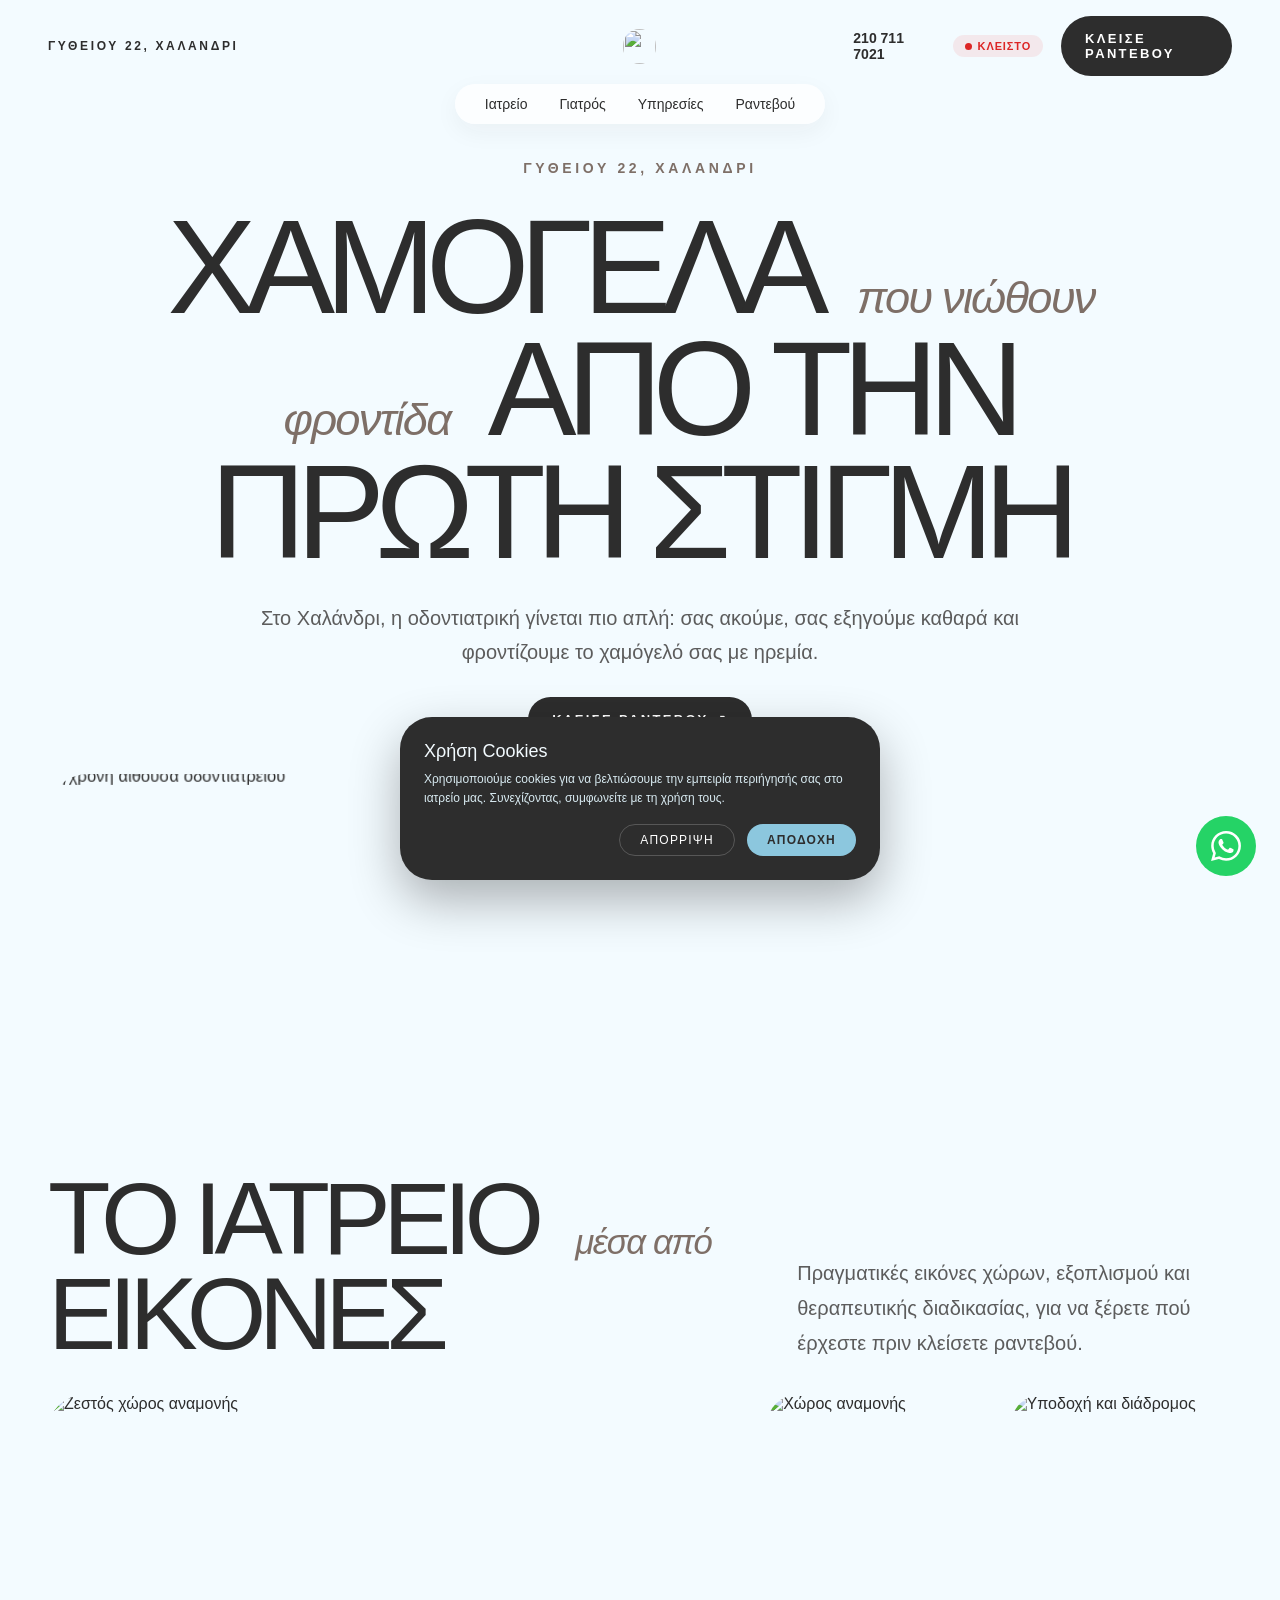
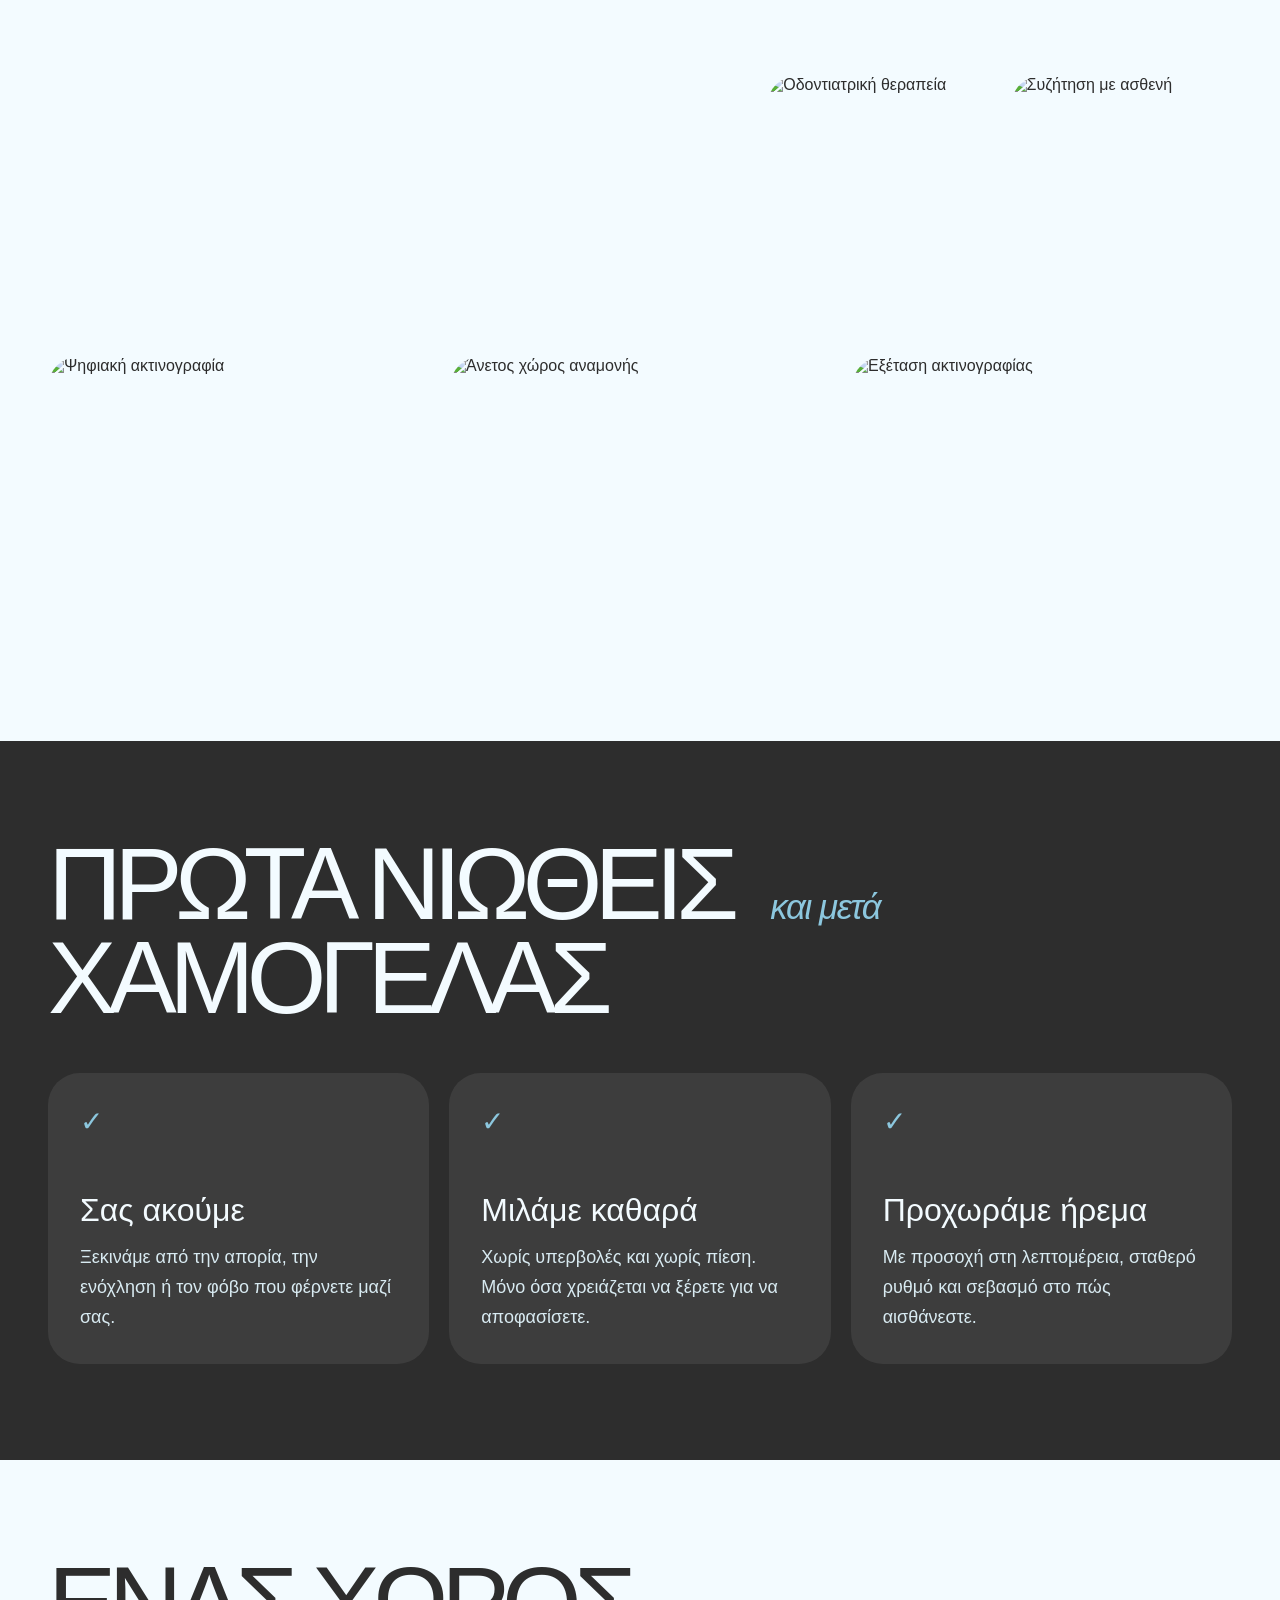
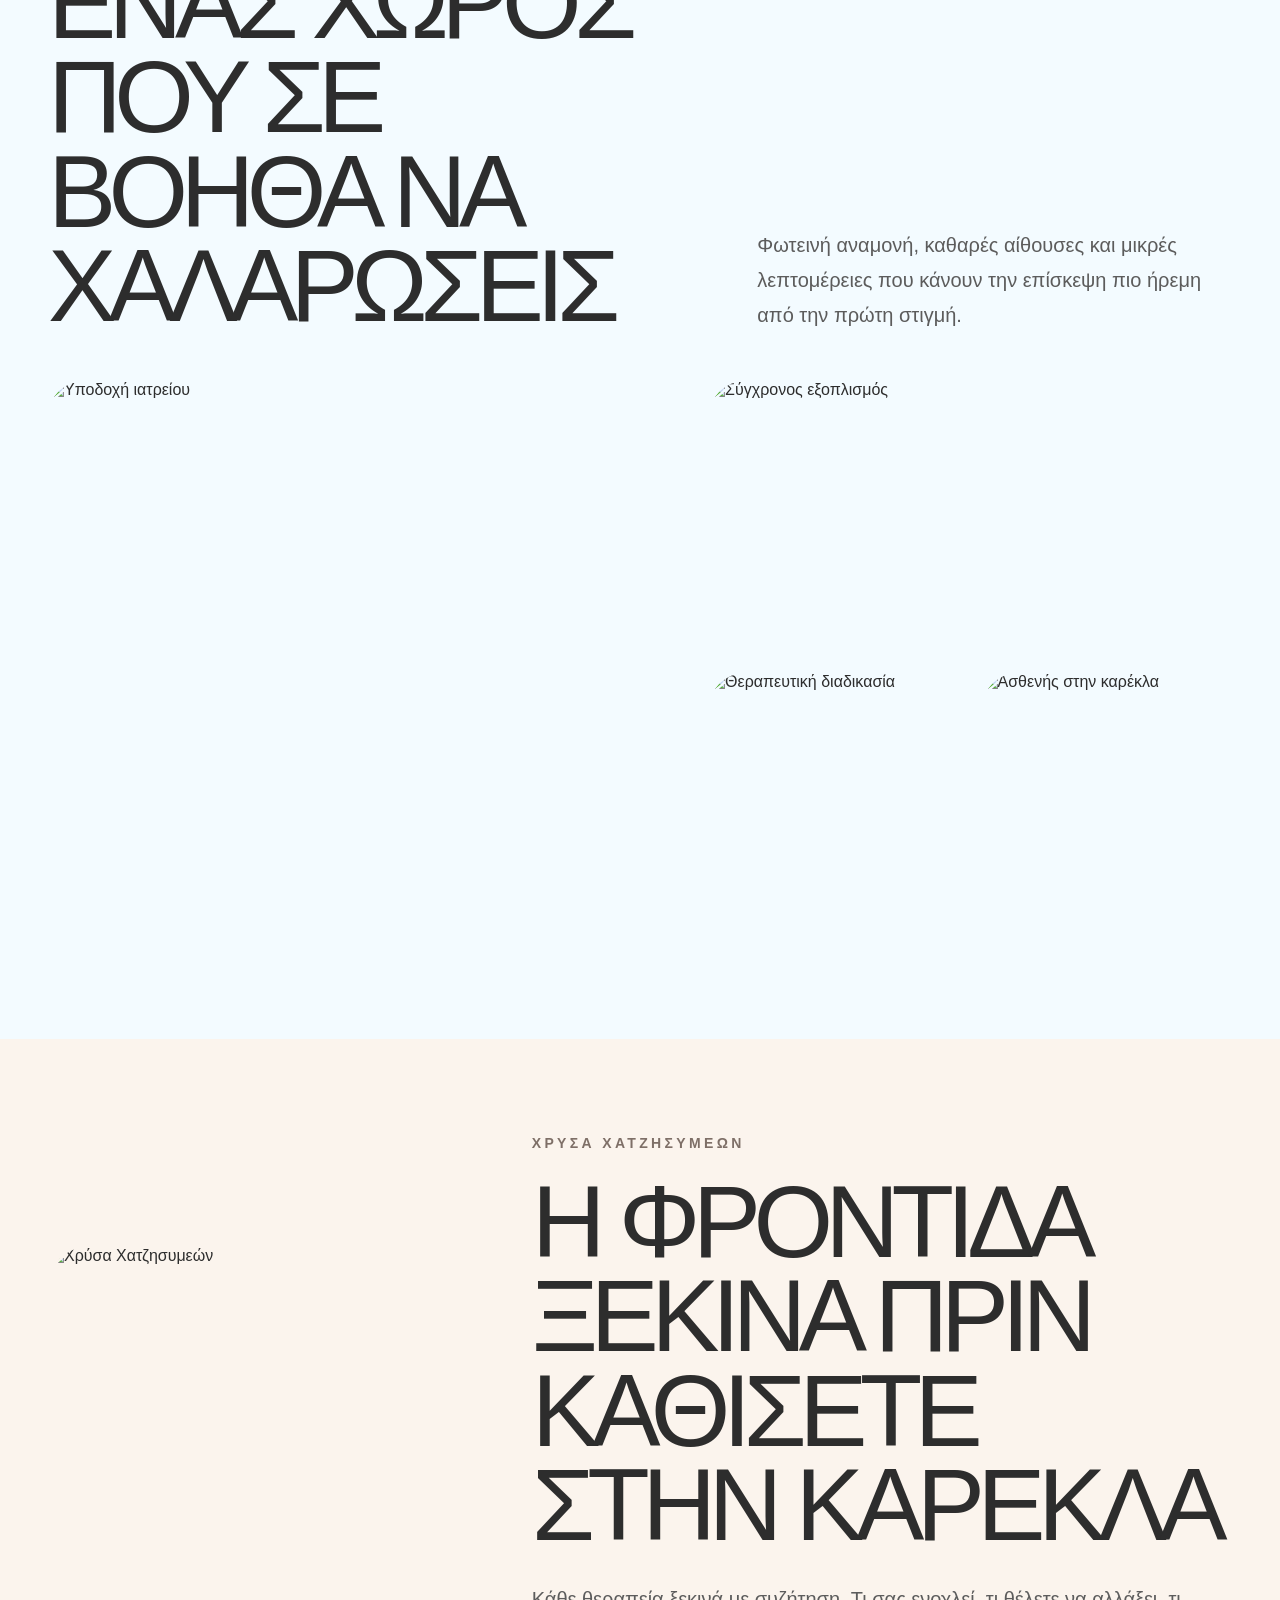
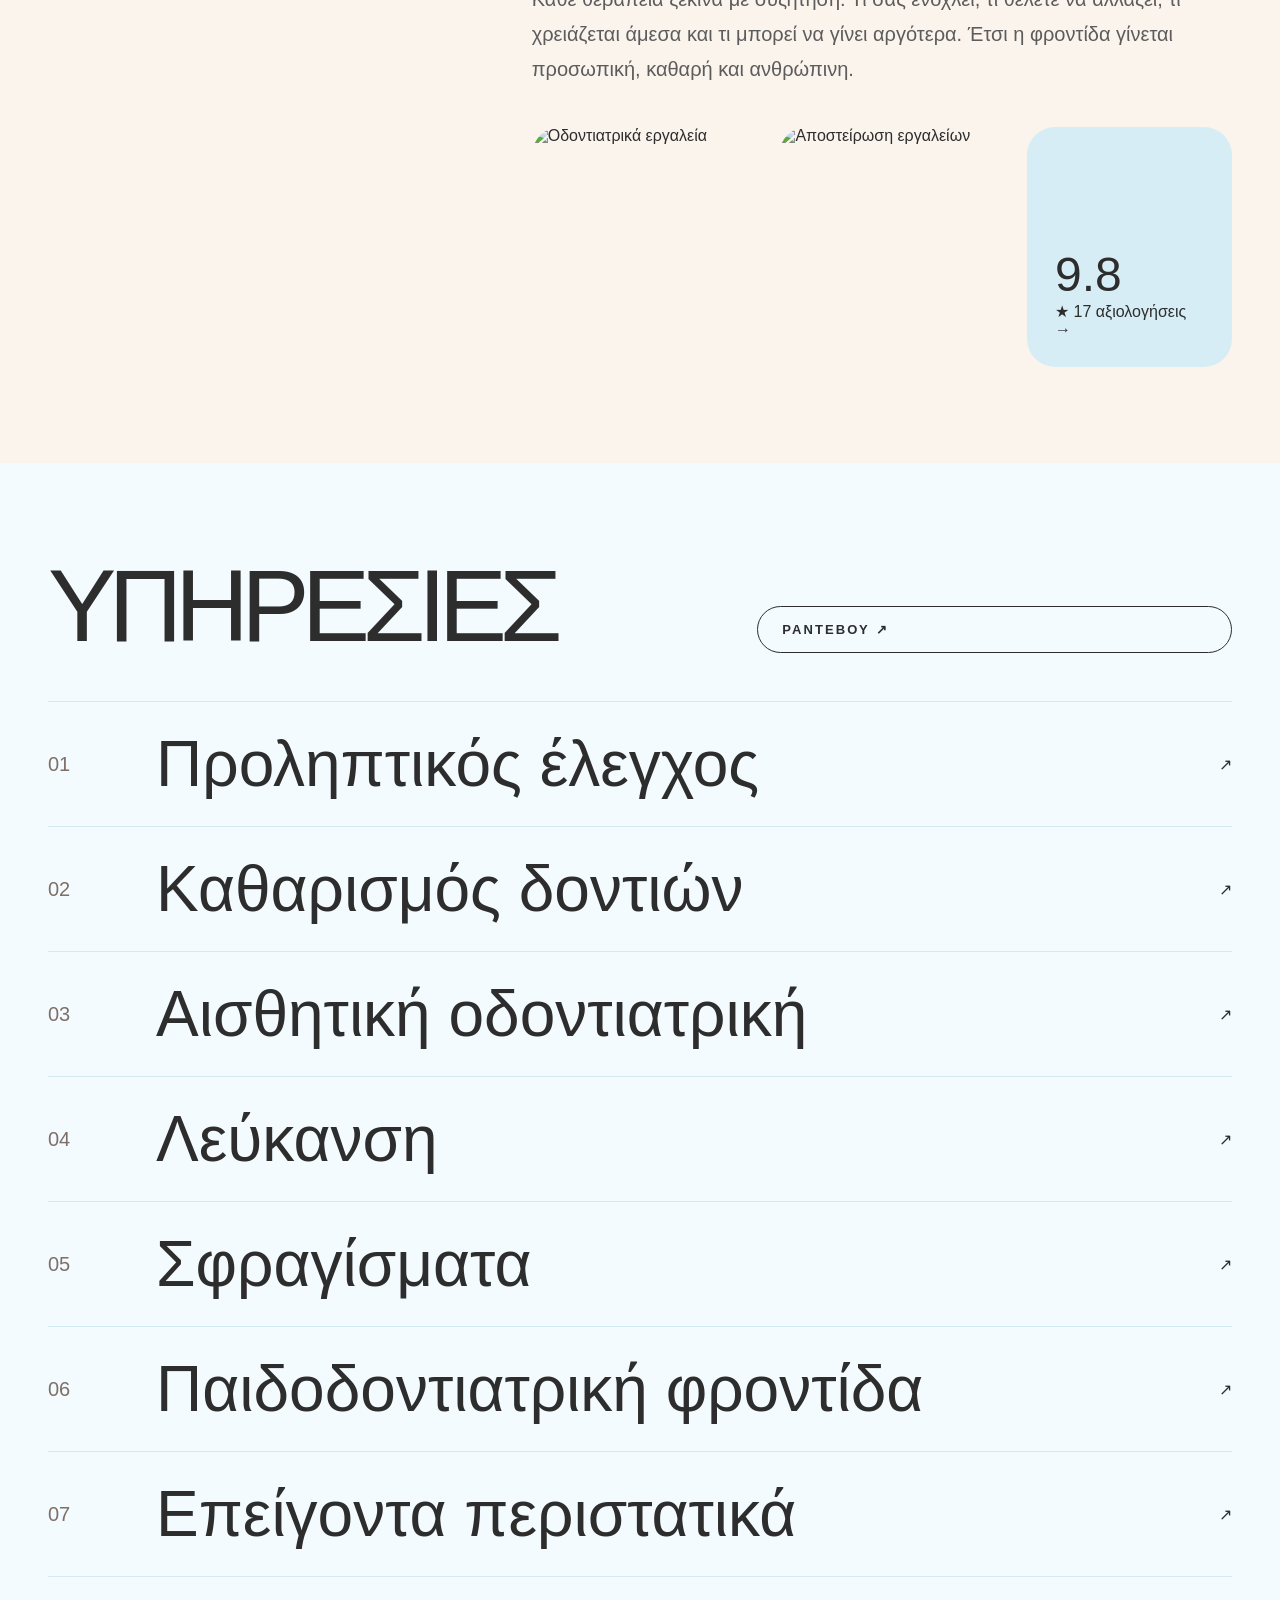
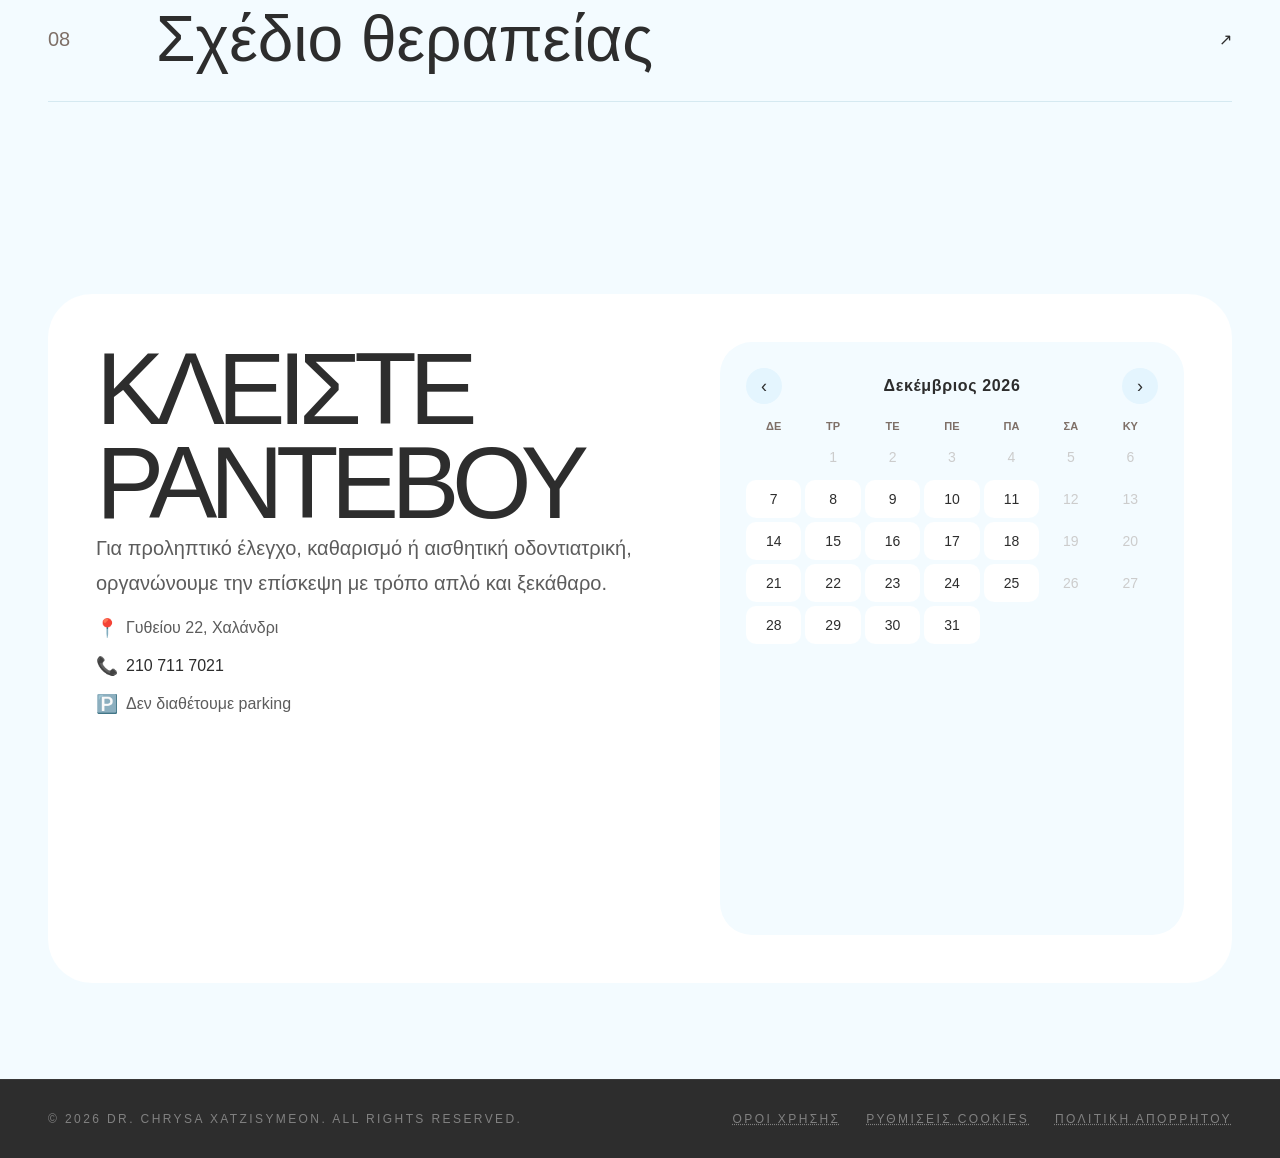
==== commit 62308c37: "fix: baby emoji for children dentistry" ====
--- a/preview.html
+++ b/preview.html
@@ -12,8 +12,8 @@
     <meta property="og:image" content="https://www.drchrysaXatzisymeon.gr/og-image.jpg" />
     <meta name="description" content="Οδοντιατρείο Dr. Χρύσα Χατζησυμεών στο Χαλάνδρι — Γυθείου 22. Προληπτικός έλεγχος, καθαρισμός, αισθητική οδοντιατρική, λεύκανση. Τηλ: 210 711 7021." />
     <meta name="theme-color" content="#f3fbff" />
-    <link rel="icon" href="public/favicon.ico" sizes="any" />
-    <link rel="apple-touch-icon" href="public/apple-touch-icon.png" />
+    <link rel="icon" href="public/tooth-heart.svg" type="image/svg+xml" />
+    <link rel="apple-touch-icon" href="public/tooth-heart.svg" />
     <link rel="preconnect" href="https://fonts.googleapis.com" />
     <link rel="preconnect" href="https://fonts.gstatic.com" crossorigin />
     <link href="https://fonts.googleapis.com/css2?family=Inter:wght@200;300;400;500;600;700&display=swap" rel="stylesheet" />
@@ -284,14 +284,14 @@
   <body>
     <!-- LOADING SCREEN -->
     <div class="loader-screen" id="loader">
-      <img src="public/tooth-heart.webp" alt="" />
+      <img src="public/tooth-heart.svg" alt="" />
       <p>Dr. Χρύσα Χατζησυμεών</p>
     </div>
 
     <header class="top" id="topBar">
       <div class="top-inner">
         <a class="address" href="#top">Γυθείου 22, Χαλάνδρι</a>
-        <a class="brand" href="#top" aria-label="Dr. Chrysa"><img src="public/tooth-heart.webp" alt="" /></a>
+        <a class="brand" href="#top" aria-label="Dr. Chrysa"><img src="public/tooth-heart.svg" alt="" /></a>
         <div class="phone"><span>210 711 7021</span><span class="live-status" id="liveStatus"><span class="live-dot"></span><span id="liveText"></span></span><a class="btn" href="#appointment">Κλείσε ραντεβού</a></div>
         <button class="hamburger" id="hamburgerBtn" onclick="toggleMobileMenu()" aria-label="Μενού">
           <span></span><span></span><span></span>
@@ -772,7 +772,7 @@
           title: 'Παιδοδοντιατρική φροντίδα',
           desc: 'Δημιουργούμε μια θετική πρώτη εμπειρία για τα παιδιά. Με ήρεμο περιβάλλον, απλή γλώσσα και υπομονή, βοηθάμε τα μικρά μας ασθενή να εξοικειωθούν με τον οδοντίατρο και να φροντίζουν τα δόντια τους από νωρίς.',
           features: ['Εξέταση νεογιλών & μόνιμων δοντιών', 'Προληπτικά σφραγίσματα οπών', 'Εφαρμογή φθορίου', 'Εκπαίδευση στοματικής υγιεινής', 'Ήπια αντιμετώπιση & ψυχολογική προσέγγιση', 'Παρακολούθηση ανάπτυξης'],
-          icon: '<img src="public/cute-tooth.png" style="width:48px;height:48px">', durationLabel: 'Ηλικία', durationValue: 'Από 2 ετών — πρώτη επίσκεψη μέχρι 3 ετών'
+          icon: '👶', durationLabel: 'Ηλικία', durationValue: 'Από 2 ετών — πρώτη επίσκεψη μέχρι 3 ετών'
         },
         {
           title: 'Επείγοντα περιστατικά',
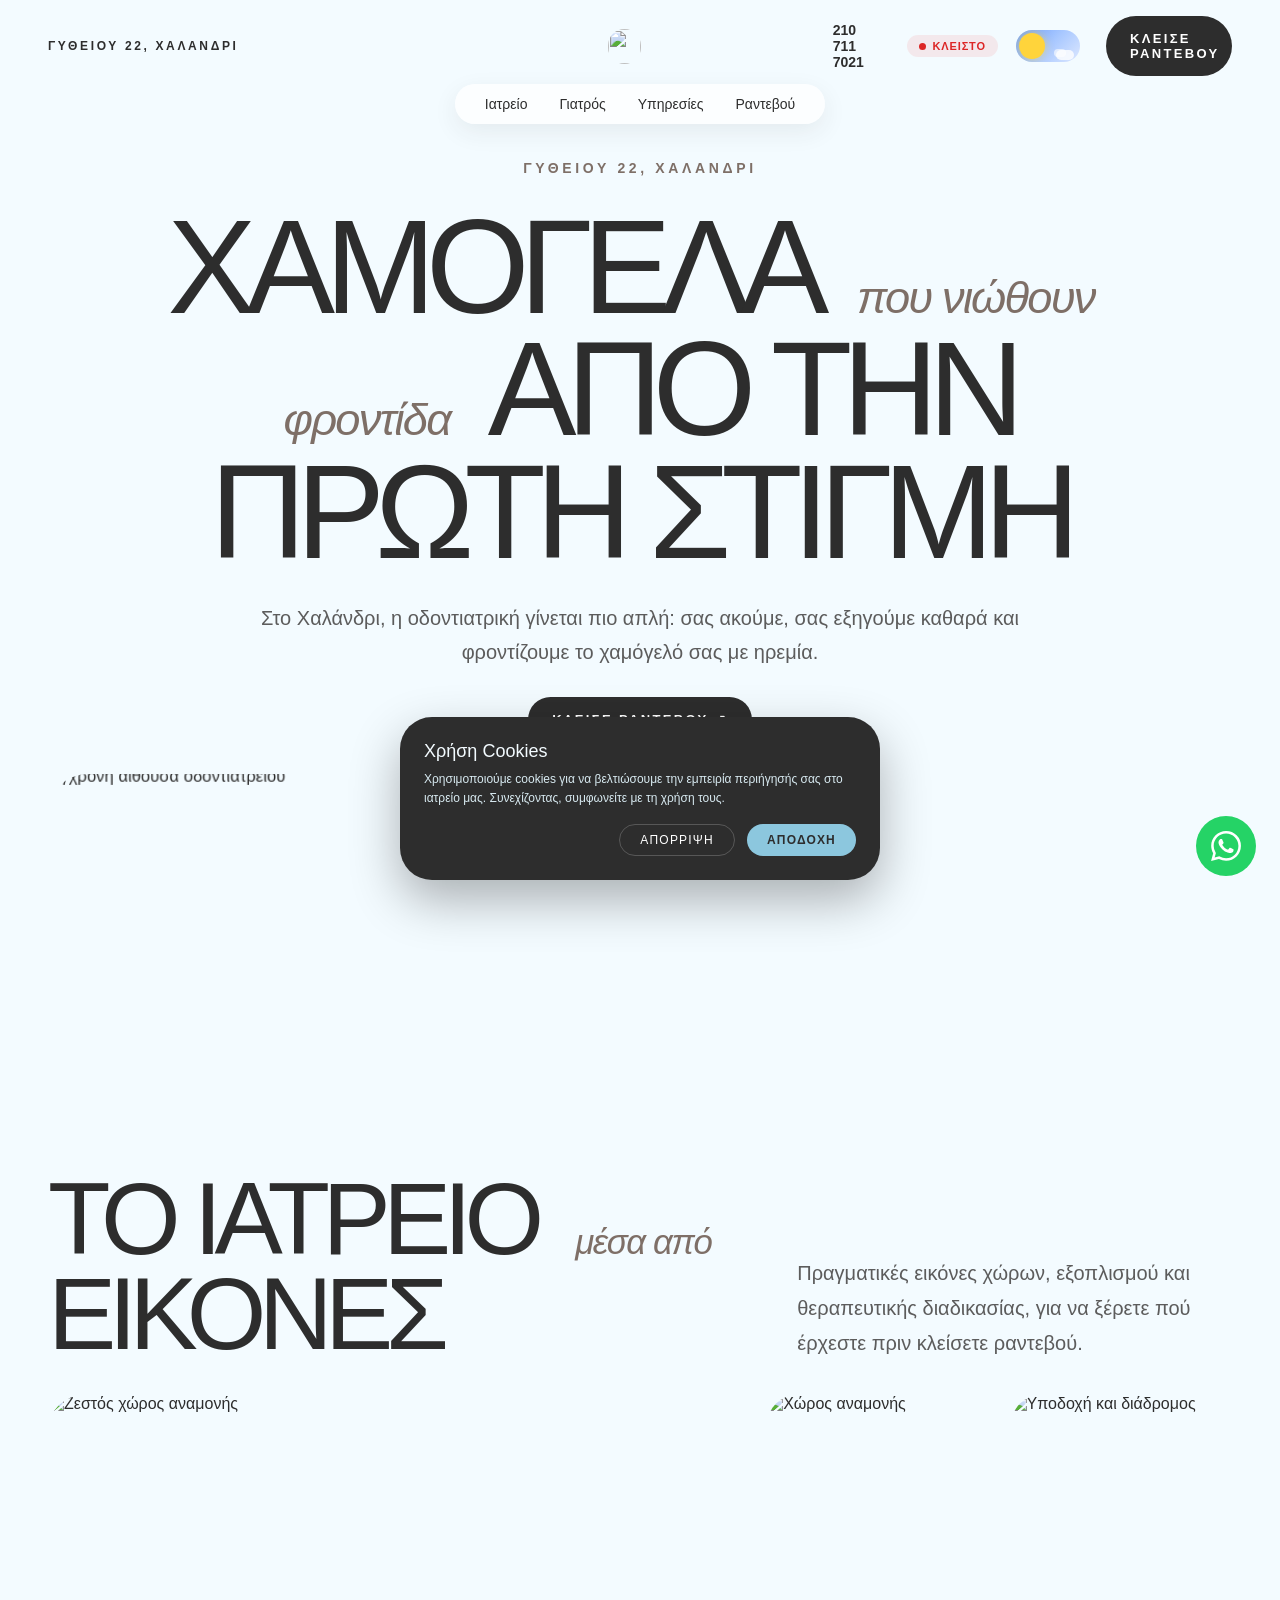
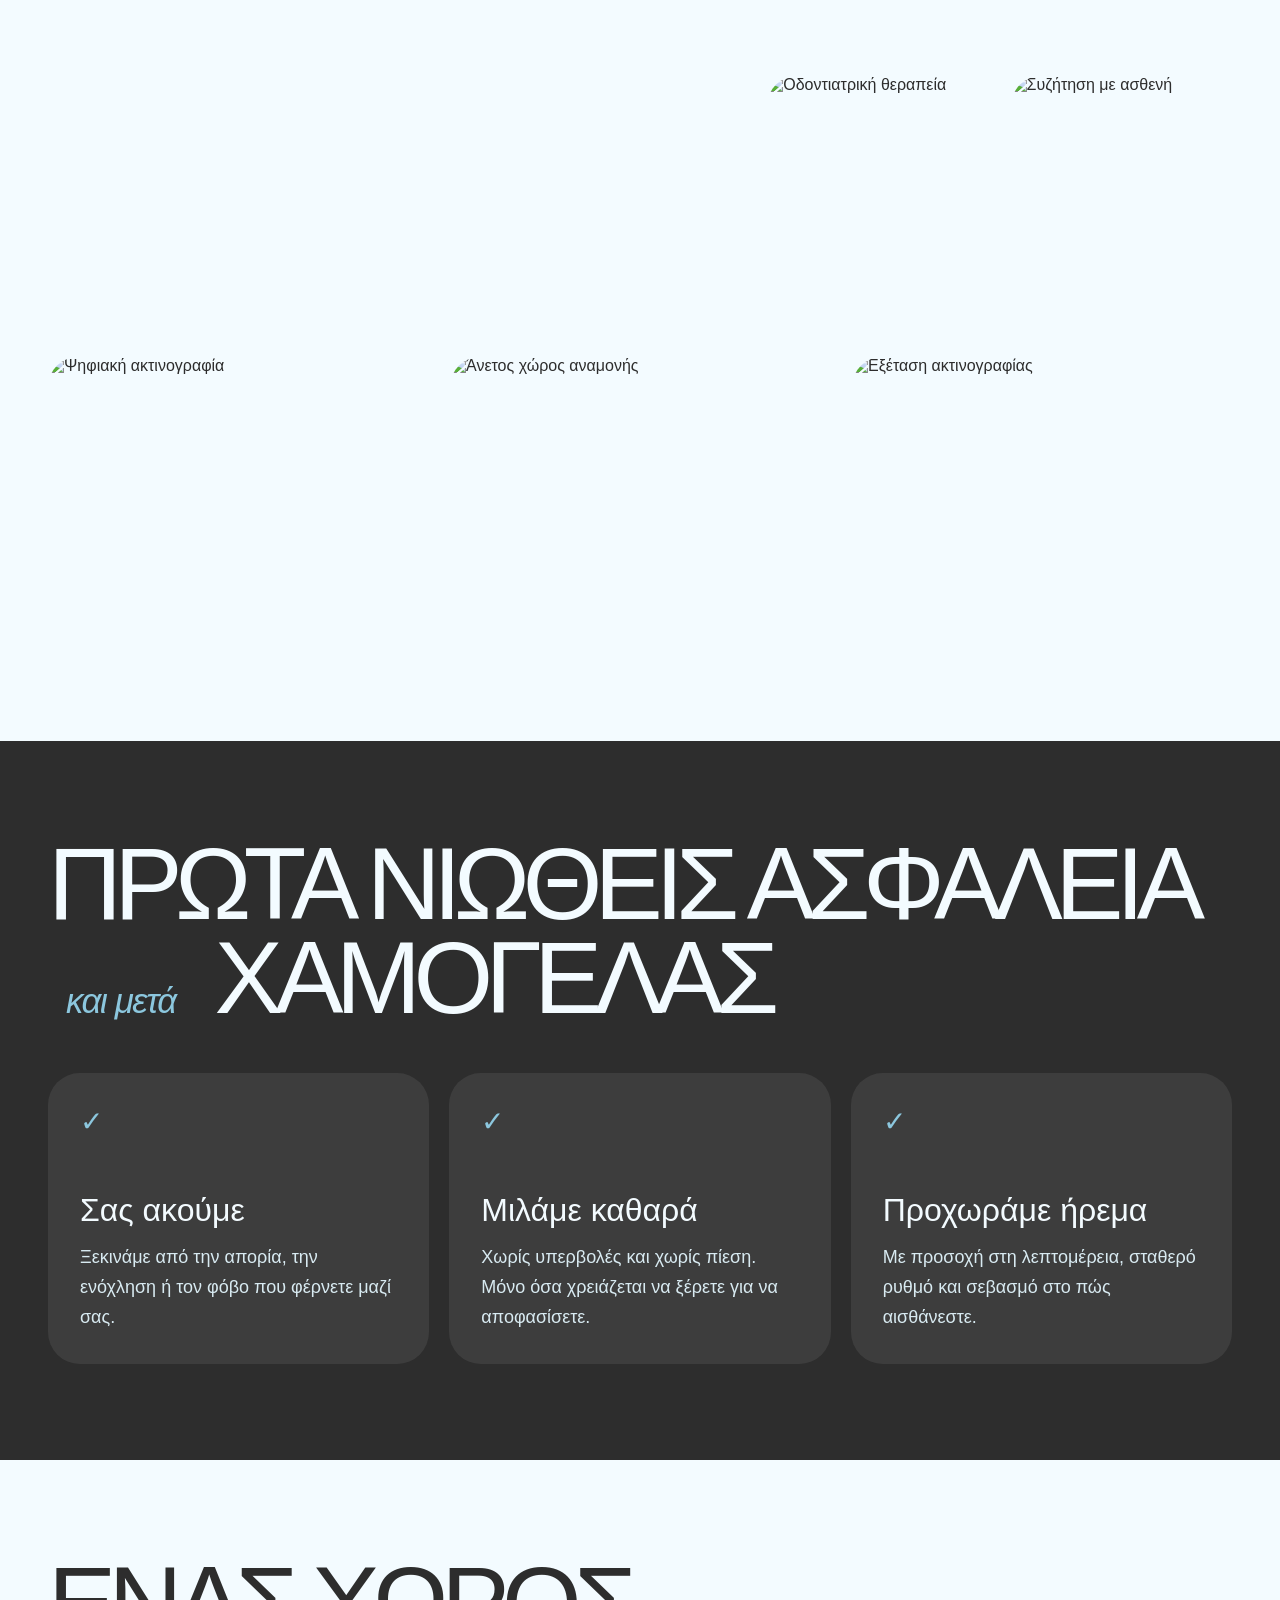
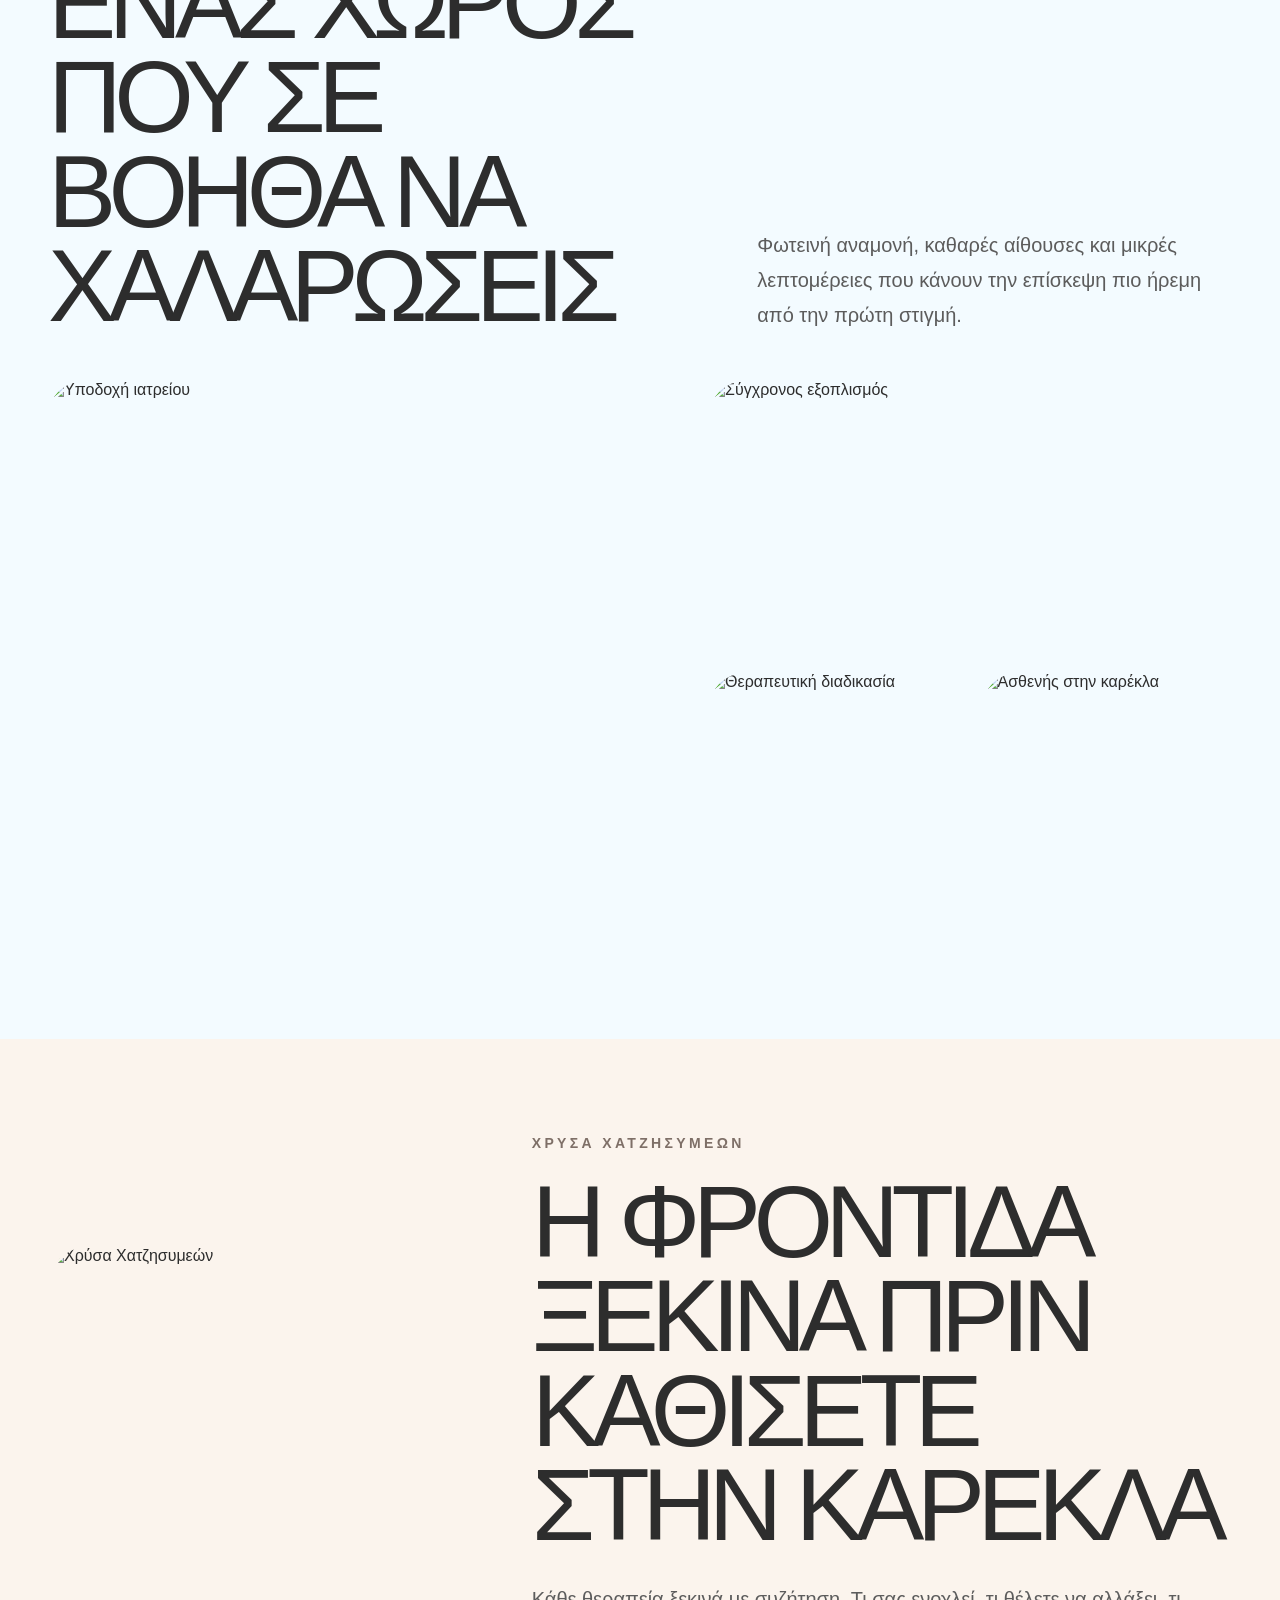
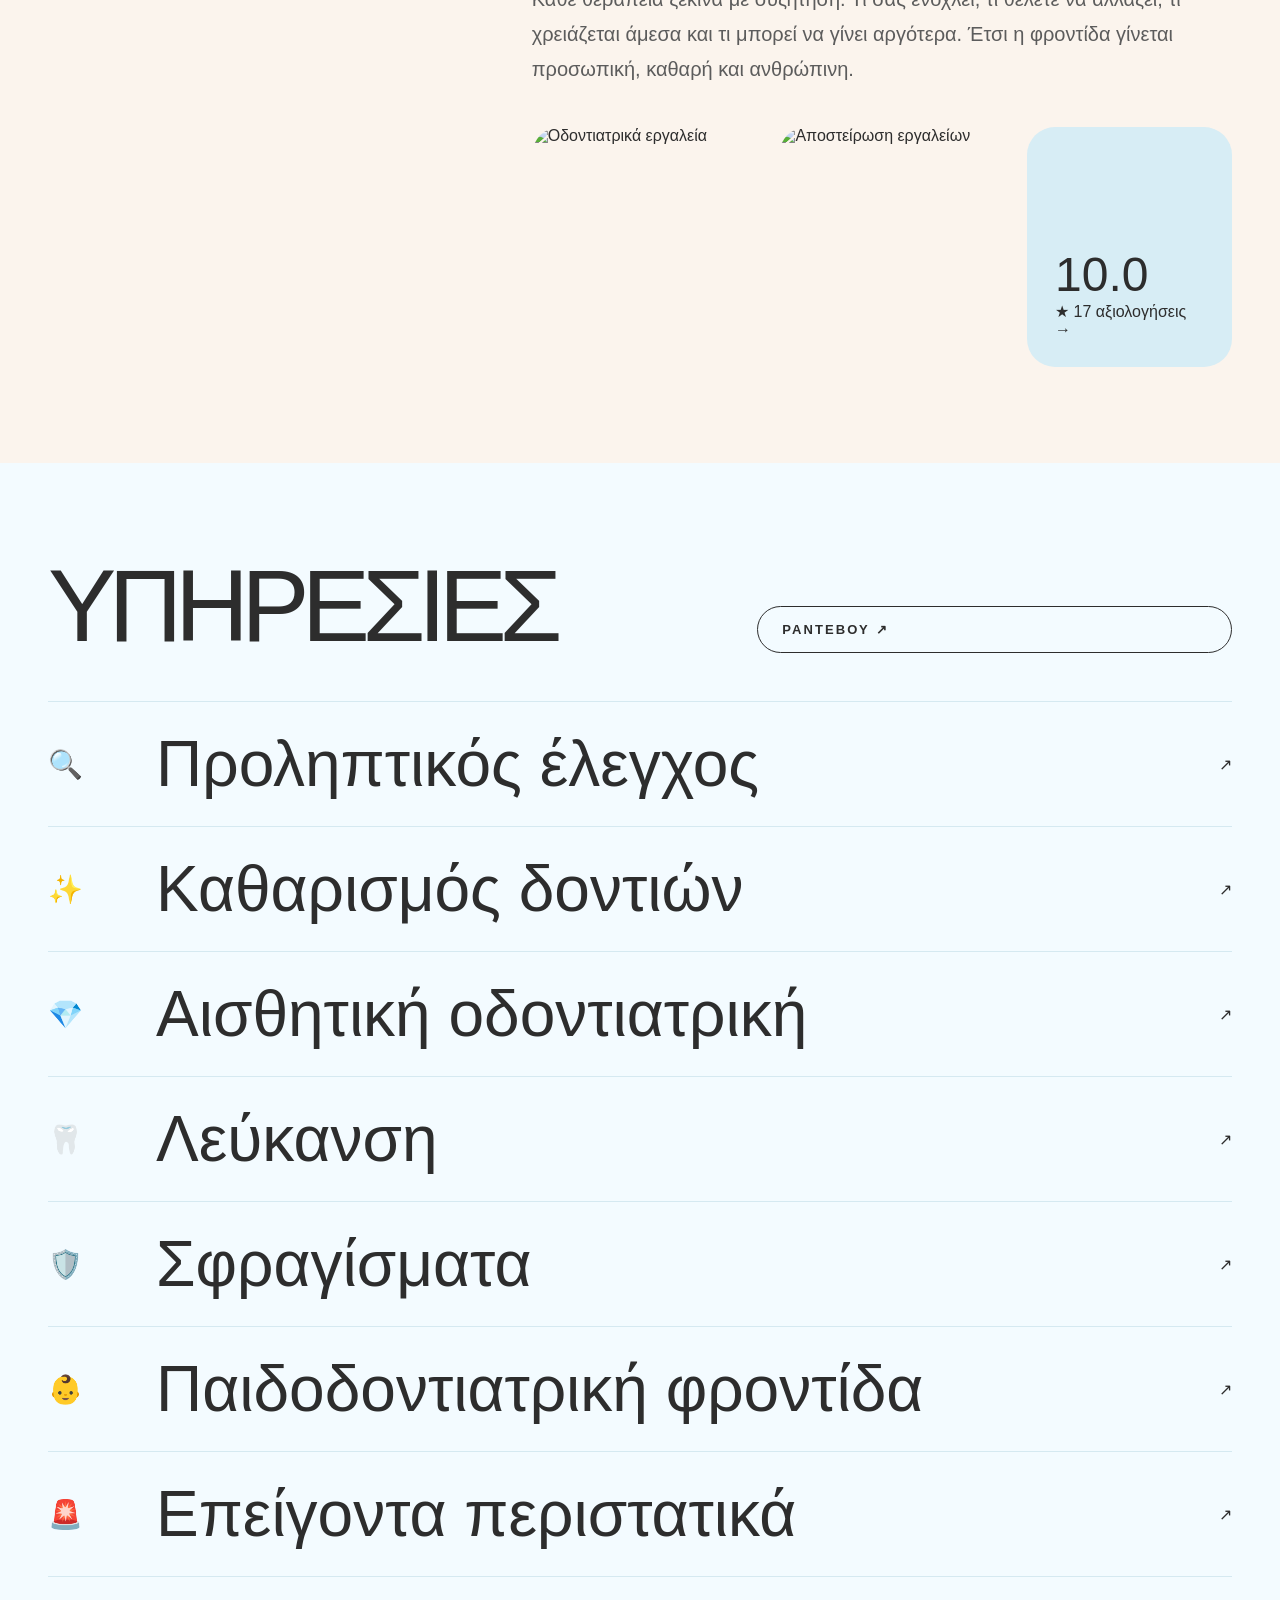
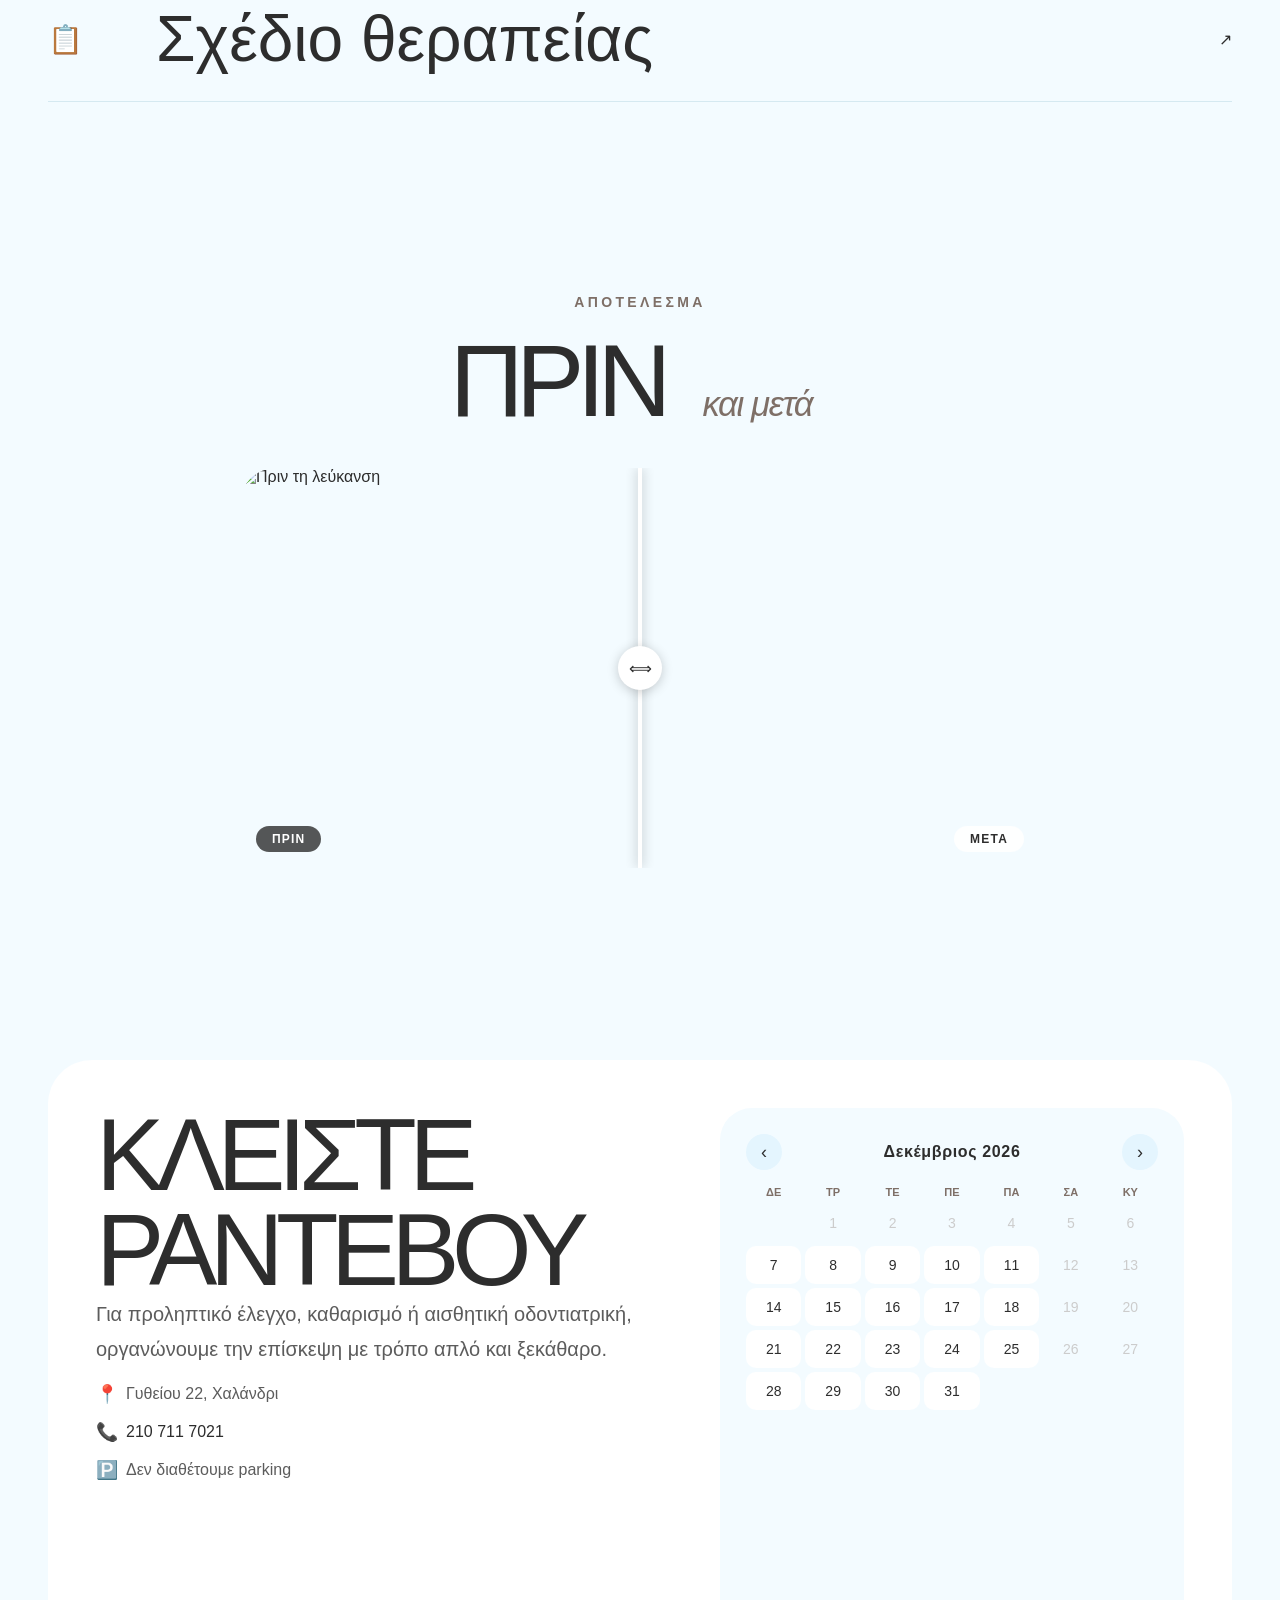
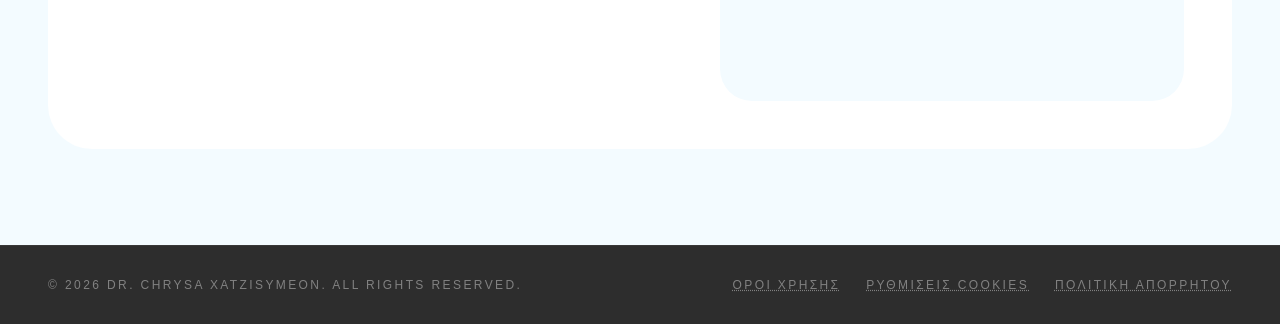
==== commit 5d196d40: "fix: restore desktop nav bar, improve mobile toggle visibility with shadow+border" ====
--- a/preview.html
+++ b/preview.html
@@ -3,25 +3,99 @@
   <head>
     <meta charset="UTF-8" />
     <meta name="viewport" content="width=device-width, initial-scale=1.0" />
-    <title>Dr. Χρύσα Χατζησυμεών · Οδοντίατρος Χαλάνδρι</title>
+    <title>Dr. Χρύσα Χατζησυμεών · Οδοντίατρος Χαλάνδρι | Dentist Chalandri</title>
     <link rel="canonical" href="https://www.drchrysaXatzisymeon.gr/" />
-    <meta property="og:title" content="Dr. Χρύσα Χατζησυμεών · Οδοντίατρος Χαλάνδρι" />
-    <meta property="og:description" content="Σύγχρονο ιδιωτικό οδοντιατρείο στο Χαλάνδρι. Κλείστε ραντεβού: 210 711 7021." />
+    <!-- Bilingual SEO meta -->
+    <meta name="description" content="Οδοντιατρείο Dr. Χρύσα Χατζησυμεών στο Χαλάνδρι — Γυθείου 22. Προληπτικός έλεγχος, καθαρισμός, αισθητική οδοντιατρική, λεύκανση. Τηλ: 210 711 7021. | Dental clinic in Chalandri, Athens. Preventive care, teeth cleaning, cosmetic dentistry, whitening. Call: 210 711 7021." />
+    <meta name="keywords" content="οδοντίατρος Χαλάνδρι, οδοντιατρείο Χαλάνδρι, dentist Chalandri, dental clinic Athens, Χρύσα Χατζησυμεών, λεύκανση δοντιών, καθαρισμός δοντιών, teeth whitening Athens, dental cleaning, αισθητική οδοντιατρική, cosmetic dentistry Athens, παιδοδοντίατρος, pediatric dentist" />
+    <meta property="og:title" content="Dr. Χρύσα Χατζησυμεών · Οδοντίατρος Χαλάνδρι | Dentist Chalandri Athens" />
+    <meta property="og:description" content="Σύγχρονο ιδιωτικό οδοντιατρείο στο Χαλάνδρι. Κλείστε ραντεβού: 210 711 7021. | Modern private dental clinic in Chalandri. Book now." />
     <meta property="og:type" content="website" />
     <meta property="og:locale" content="el_GR" />
+    <meta property="og:locale:alternate" content="en_US" />
     <meta property="og:image" content="https://www.drchrysaXatzisymeon.gr/og-image.jpg" />
-    <meta name="description" content="Οδοντιατρείο Dr. Χρύσα Χατζησυμεών στο Χαλάνδρι — Γυθείου 22. Προληπτικός έλεγχος, καθαρισμός, αισθητική οδοντιατρική, λεύκανση. Τηλ: 210 711 7021." />
     <meta name="theme-color" content="#f3fbff" />
+    <meta name="robots" content="index, follow" />
+    <meta name="geo.region" content="GR-I" />
+    <meta name="geo.placename" content="Chalandri, Athens" />
+    <meta name="geo.position" content="38.0214;23.7981" />
+    <meta name="ICBM" content="38.0214, 23.7981" />
     <link rel="icon" href="public/tooth-heart.svg" type="image/svg+xml" />
     <link rel="apple-touch-icon" href="public/tooth-heart.svg" />
     <link rel="preconnect" href="https://fonts.googleapis.com" />
     <link rel="preconnect" href="https://fonts.gstatic.com" crossorigin />
     <link href="https://fonts.googleapis.com/css2?family=Inter:wght@200;300;400;500;600;700&display=swap" rel="stylesheet" />
-    <meta http-equiv="Content-Security-Policy" content="default-src 'self'; script-src 'self' 'unsafe-inline'; style-src 'self' 'unsafe-inline' https://fonts.googleapis.com; font-src https://fonts.gstatic.com; img-src 'self' data: blob:; frame-src https://maps.google.com https://www.google.com; connect-src 'self'" />
+    <meta http-equiv="Content-Security-Policy" content="default-src 'self'; script-src 'self' 'unsafe-inline' https://cdn.jsdelivr.net https://www.googletagmanager.com; style-src 'self' 'unsafe-inline' https://fonts.googleapis.com; font-src https://fonts.gstatic.com; img-src 'self' data: blob:; frame-src https://maps.google.com https://www.google.com; connect-src 'self' https://api.emailjs.com https://www.google-analytics.com" />
+    <!-- Google Analytics (GA4) - Replace G-XXXXXXXXXX with your Measurement ID -->
+    <!-- <script async src="https://www.googletagmanager.com/gtag/js?id=G-XXXXXXXXXX"></script>
+    <script>window.dataLayer=window.dataLayer||[];function gtag(){dataLayer.push(arguments);}gtag('js',new Date());gtag('config','G-XXXXXXXXXX');</script> -->
+    <!-- Schema.org Structured Data -->
+    <script type="application/ld+json">
+    {
+      "@context": "https://schema.org",
+      "@type": "Dentist",
+      "name": "Dr. Χρύσα Χατζησυμεών",
+      "alternateName": "Dr. Chrysa Chatzisymeon",
+      "description": "Σύγχρονο ιδιωτικό οδοντιατρείο στο Χαλάνδρι. Modern private dental clinic in Chalandri, Athens.",
+      "url": "https://framevoid1312.github.io/dentist-mobile-proper/",
+      "telephone": "+302107117021",
+      "address": {
+        "@type": "PostalAddress",
+        "streetAddress": "Γυθείου 22",
+        "addressLocality": "Χαλάνδρι",
+        "addressRegion": "Αττική",
+        "postalCode": "15232",
+        "addressCountry": "GR"
+      },
+      "geo": {
+        "@type": "GeoCoordinates",
+        "latitude": 38.0214,
+        "longitude": 23.7981
+      },
+      "openingHoursSpecification": [
+        { "@type": "OpeningHoursSpecification", "dayOfWeek": ["Monday","Tuesday","Wednesday"], "opens": "09:00", "closes": "20:00" },
+        { "@type": "OpeningHoursSpecification", "dayOfWeek": "Thursday", "opens": "09:00", "closes": "20:00" },
+        { "@type": "OpeningHoursSpecification", "dayOfWeek": "Friday", "opens": "09:00", "closes": "20:00" }
+      ],
+      "priceRange": "€€",
+      "image": "public/chrysa-doctor.webp",
+      "aggregateRating": {
+        "@type": "AggregateRating",
+        "ratingValue": "5",
+        "bestRating": "5",
+        "ratingCount": "17"
+      },
+      "medicalSpecialty": "Dentistry",
+      "availableService": [
+        { "@type": "MedicalProcedure", "name": "Προληπτικός έλεγχος / Preventive Checkup" },
+        { "@type": "MedicalProcedure", "name": "Καθαρισμός δοντιών / Teeth Cleaning" },
+        { "@type": "MedicalProcedure", "name": "Αισθητική οδοντιατρική / Cosmetic Dentistry" },
+        { "@type": "MedicalProcedure", "name": "Λεύκανση / Teeth Whitening" },
+        { "@type": "MedicalProcedure", "name": "Σφραγίσματα / Dental Fillings" },
+        { "@type": "MedicalProcedure", "name": "Παιδοδοντιατρική / Pediatric Dentistry" }
+      ],
+      "sameAs": []
+    }
+    </script>
     <style>
+      /* === CSS CUSTOM PROPERTIES (Dark Mode support) === */
+      :root {
+        --bg: #f3fbff; --text: #2d2d2d; --text-muted: #5c5c5c; --text-faint: #7e6f67;
+        --card-bg: rgba(255,255,255,.08); --card-hover: rgba(255,255,255,.14);
+        --surface: white; --surface-alt: #f3fbff; --border: #d5e9f1;
+        --accent: #8cc7de; --dark-bg: #2d2d2d; --dark-text: #f3fbff;
+        --doctor-bg: #fbf4ed; --shadow: rgba(45,45,45,.08);
+      }
+      [data-theme="dark"] {
+        --bg: #0f1318; --text: #e8edf2; --text-muted: #9ca8b4; --text-faint: #7a8694;
+        --card-bg: rgba(255,255,255,.06); --card-hover: rgba(255,255,255,.1);
+        --surface: #1a2028; --surface-alt: #151b22; --border: #2a3544;
+        --accent: #8cc7de; --dark-bg: #0a0e12; --dark-text: #e8edf2;
+        --doctor-bg: #1a1814; --shadow: rgba(0,0,0,.3);
+      }
       * { box-sizing: border-box; }
       html { scroll-behavior: smooth; overflow-x: hidden; }
-      body { margin: 0; background: #f3fbff; color: #2d2d2d; font-family: 'Inter', -apple-system, BlinkMacSystemFont, 'Segoe UI', Roboto, Arial, sans-serif; overflow-x: hidden; }
+      body { margin: 0; background: var(--bg); color: var(--text); font-family: 'Inter', -apple-system, BlinkMacSystemFont, 'Segoe UI', Roboto, Arial, sans-serif; overflow-x: hidden; transition: background .4s, color .4s; }
       a { color: inherit; text-decoration: none; }
 
       /* === WHATSAPP SUBTLE PULSE === */
@@ -56,13 +130,61 @@
       .reveal-delay-2 { transition-delay: .2s; }
       .reveal-delay-3 { transition-delay: .3s; }
 
-      .top { position: fixed; inset: 0 0 auto; z-index: 20; padding: 16px 48px; background: rgba(243,251,255,.9); backdrop-filter: blur(18px); transition: box-shadow .3s; }
-      .top.scrolled { box-shadow: 0 4px 30px rgba(45,45,45,.08); }
+      .top { position: fixed; inset: 0 0 auto; z-index: 20; padding: 16px 48px; background: rgba(243,251,255,.9); backdrop-filter: blur(18px); transition: box-shadow .3s, background .4s; }
+      [data-theme="dark"] .top { background: rgba(15,19,24,.92); }
+      .top.scrolled { box-shadow: 0 4px 30px var(--shadow); }
+
+      /* === ANIMATED DAY/NIGHT TOGGLE === */
+      .theme-switch { position: relative; width: 64px; height: 32px; border-radius: 16px; border: 0; cursor: pointer; background: linear-gradient(135deg, #6b9dfc 0%, #a7c7ff 50%, #dde8ff 100%); transition: background .5s ease; overflow: hidden; margin-right: 8px; flex-shrink: 0; }
+      .theme-switch .knob { position: absolute; top: 3px; left: 3px; width: 26px; height: 26px; border-radius: 50%; background: #ffd43b; box-shadow: 0 0 8px rgba(255,212,59,.6); transition: transform .5s cubic-bezier(.68,-.55,.27,1.55), background .4s, box-shadow .4s; z-index: 2; }
+      .theme-switch .clouds { position: absolute; bottom: 2px; right: 6px; width: 18px; height: 10px; background: rgba(255,255,255,.8); border-radius: 10px; transition: opacity .4s; z-index: 1; }
+      .theme-switch .clouds::before { content: ''; position: absolute; bottom: 3px; right: 8px; width: 12px; height: 8px; background: rgba(255,255,255,.6); border-radius: 8px; }
+      .theme-switch .stars { position: absolute; top: 0; left: 0; width: 100%; height: 100%; opacity: 0; transition: opacity .4s; z-index: 1; }
+      .theme-switch .stars span { position: absolute; background: #fff; border-radius: 50%; }
+      .theme-switch .stars span:nth-child(1) { width: 3px; height: 3px; top: 8px; left: 10px; }
+      .theme-switch .stars span:nth-child(2) { width: 2px; height: 2px; top: 16px; left: 16px; }
+      .theme-switch .stars span:nth-child(3) { width: 2px; height: 2px; top: 6px; left: 22px; }
+      .theme-switch .stars span:nth-child(4) { width: 3px; height: 3px; top: 20px; left: 8px; }
+      .theme-switch .craters { position: absolute; top: 0; left: 0; width: 100%; height: 100%; opacity: 0; transition: opacity .4s; }
+      .theme-switch .craters span { position: absolute; background: rgba(0,0,0,.15); border-radius: 50%; }
+      .theme-switch .craters span:nth-child(1) { width: 7px; height: 7px; top: 6px; left: 6px; }
+      .theme-switch .craters span:nth-child(2) { width: 4px; height: 4px; top: 14px; left: 14px; }
+      .theme-switch .craters span:nth-child(3) { width: 5px; height: 5px; top: 16px; left: 4px; }
+      /* Dark state */
+      [data-theme="dark"] .theme-switch { background: linear-gradient(135deg, #0f1b3d 0%, #1a2a5e 50%, #2d3a6a 100%); }
+      [data-theme="dark"] .theme-switch .knob { transform: translateX(32px); background: #e0e0e0; box-shadow: 0 0 8px rgba(200,200,200,.4); }
+      [data-theme="dark"] .theme-switch .clouds { opacity: 0; }
+      [data-theme="dark"] .theme-switch .stars { opacity: 1; }
+      [data-theme="dark"] .theme-switch .craters { opacity: 1; }
+      @keyframes twinkle { 0%,100% { opacity: 1; } 50% { opacity: .3; } }
+      [data-theme="dark"] .theme-switch .stars span { animation: twinkle 2s infinite; }
+      [data-theme="dark"] .theme-switch .stars span:nth-child(2) { animation-delay: .5s; }
+      [data-theme="dark"] .theme-switch .stars span:nth-child(3) { animation-delay: 1s; }
+      [data-theme="dark"] .theme-switch .stars span:nth-child(4) { animation-delay: 1.5s; }
+      .theme-switch:hover { transform: scale(1.08); transition: transform .2s; }
+
+      /* === SCROLL TO TOP === */
+      .scroll-top { position: fixed; bottom: 28px; left: 28px; z-index: 89; width: 46px; height: 46px; border-radius: 50%; border: 0; background: var(--dark-bg); color: var(--dark-text); font-size: 20px; cursor: pointer; display: grid; place-items: center; opacity: 0; visibility: hidden; transition: opacity .3s, visibility .3s, transform .2s; box-shadow: 0 4px 20px var(--shadow); }
+      .scroll-top.visible { opacity: 1; visibility: visible; }
+      .scroll-top:hover { transform: translateY(-3px); }
+      [data-theme="dark"] .scroll-top { background: var(--accent); color: #0f1318; }
+
+      /* === BEFORE/AFTER SLIDER === */
+      .ba-section { padding: 96px 48px; background: var(--bg); }
+      .ba-container { max-width: 800px; margin: 0 auto; position: relative; overflow: hidden; border-radius: 36px; height: 400px; cursor: col-resize; user-select: none; -webkit-user-select: none; }
+      .ba-container img { position: absolute; top: 0; left: 0; width: 100%; height: 100%; object-fit: cover; pointer-events: none; }
+      .ba-container .ba-after { clip-path: inset(0 0 0 50%); }
+      .ba-handle { position: absolute; top: 0; bottom: 0; left: 50%; width: 4px; background: white; cursor: col-resize; z-index: 5; transform: translateX(-50%); box-shadow: 0 0 12px rgba(0,0,0,.3); }
+      .ba-handle::after { content: '⟺'; position: absolute; top: 50%; left: 50%; transform: translate(-50%,-50%); width: 44px; height: 44px; background: white; border-radius: 50%; display: grid; place-items: center; font-size: 16px; color: #2d2d2d; box-shadow: 0 2px 12px rgba(0,0,0,.2); }
+      .ba-label { position: absolute; bottom: 16px; padding: 6px 16px; border-radius: 999px; font-size: 12px; font-weight: 700; letter-spacing: .1em; text-transform: uppercase; z-index: 4; }
+      .ba-label.before { left: 16px; background: rgba(45,45,45,.8); color: white; }
+      .ba-label.after { right: 16px; background: rgba(255,255,255,.9); color: #2d2d2d; }
       .top-inner { max-width: 1500px; margin: auto; display: grid; grid-template-columns: repeat(3, 1fr); align-items: center; gap: 24px; }
       .address { font-size: 12px; font-weight: 700; letter-spacing: .22em; text-transform: uppercase; grid-column: 1; justify-self: start; }
       .brand { display: flex; align-items: center; justify-self: center; grid-column: 2; }
       .brand img { width: 33px; height: 35px; border-radius: 999px; object-fit: cover; }
-      .nav { width: fit-content; margin: 8px auto 0; display: flex; gap: 32px; padding: 12px 30px; border-radius: 999px; background: rgba(255,255,255,.75); box-shadow: 0 8px 25px rgba(45,45,45,.05); font-size: 14px; }
+      .nav { width: fit-content; margin: 8px auto 0; display: flex; gap: 32px; padding: 12px 30px; border-radius: 999px; background: rgba(255,255,255,.75); box-shadow: 0 8px 25px var(--shadow); font-size: 14px; }
+      [data-theme="dark"] .nav { background: rgba(26,32,40,.8); }
       .nav a { position: relative; transition: color .2s; }
       .nav a::after { content: ''; position: absolute; bottom: -4px; left: 0; width: 0; height: 2px; background: #8cc7de; border-radius: 2px; transition: width .3s; }
       .nav a:hover::after { width: 100%; }
@@ -74,15 +196,20 @@
 
       /* === HAMBURGER MENU === */
       .hamburger { display: none; border: 0; background: none; cursor: pointer; padding: 8px; grid-column: 3; justify-self: end; z-index: 25; }
-      .hamburger span { display: block; width: 24px; height: 2px; background: #2d2d2d; margin: 5px 0; border-radius: 2px; transition: transform .3s, opacity .3s; }
+      .hamburger span { display: block; width: 24px; height: 2px; background: var(--text); margin: 5px 0; border-radius: 2px; transition: transform .3s, opacity .3s, background .3s; }
       .hamburger.active span:nth-child(1) { transform: rotate(45deg) translate(5px, 5px); }
       .hamburger.active span:nth-child(2) { opacity: 0; }
       .hamburger.active span:nth-child(3) { transform: rotate(-45deg) translate(5px, -5px); }
       .mobile-menu { position: fixed; inset: 0; z-index: 22; background: rgba(243,251,255,.97); backdrop-filter: blur(20px); display: flex; flex-direction: column; align-items: center; justify-content: center; gap: 28px; opacity: 0; visibility: hidden; transition: opacity .3s, visibility .3s; }
       .mobile-menu.active { opacity: 1; visibility: visible; }
-      .mobile-menu a { font-size: 28px; font-weight: 300; text-transform: uppercase; letter-spacing: .08em; transition: color .2s; }
+      .mobile-menu a { font-size: 28px; font-weight: 300; text-transform: uppercase; letter-spacing: .08em; transition: color .2s; color: var(--text); }
       .mobile-menu a:hover { color: #8cc7de; }
       .mobile-menu .btn { font-size: 16px; margin-top: 12px; }
+      [data-theme="dark"] .mobile-menu { background: rgba(15,19,24,.97); }
+      .mobile-menu .theme-switch { width: 80px; height: 40px; border-radius: 20px; margin: 8px 0; box-shadow: 0 2px 12px rgba(0,0,0,.2); border: 2px solid rgba(0,0,0,.1); }
+      .mobile-menu .theme-switch .knob { width: 34px; height: 34px; }
+      [data-theme="dark"] .mobile-menu .theme-switch .knob { transform: translateX(40px); }
+      [data-theme="dark"] .mobile-menu .theme-switch { border-color: rgba(255,255,255,.15); }
 
       /* === STICKY MOBILE CALL === */
       .mobile-call { display: none; }
@@ -127,7 +254,7 @@
       .stack { display: grid; gap: 22px; }
       .two { display: grid; grid-template-columns: 1fr 1fr; gap: 22px; }
       .medium-img { height: 270px; overflow: hidden; }
-      .doctor { background: #fbf4ed; }
+      .doctor { background: var(--doctor-bg); transition: background .4s; }
       .doctor-grid { display: grid; grid-template-columns: .78fr 1.22fr; gap: 36px; align-items: end; }
       .doctor-photo { width: 100%; height: 720px; object-fit: cover; object-position: 50% 20%; border-radius: 40px; }
       .eyebrow { margin: 0 0 24px; color: #7e6f67; font-size: 14px; font-weight: 700; letter-spacing: .24em; text-transform: uppercase; }
@@ -136,11 +263,11 @@
       .doctor-shots img, .rating { height: 240px; border-radius: 28px; object-fit: cover; width: 100%; }
       .rating { background: #d7edf5; padding: 28px; display: flex; flex-direction: column; justify-content: flex-end; }
       .rating strong { font-size: 48px; font-weight: 300; }
-      .services-list { border-top: 1px solid #d5e9f1; border-bottom: 1px solid #d5e9f1; }
-      .service { display: grid; grid-template-columns: 90px 1fr auto; gap: 18px; align-items: center; padding: 30px 0; border-bottom: 1px solid #d5e9f1; transition: padding-left .3s, background .3s; }
+      .services-list { border-top: 1px solid var(--border); border-bottom: 1px solid var(--border); }
+      .service { display: grid; grid-template-columns: 90px 1fr auto; gap: 18px; align-items: center; padding: 30px 0; border-bottom: 1px solid var(--border); transition: padding-left .3s, background .3s; }
       .service:hover { padding-left: 16px; background: rgba(140,199,222,.06); }
       .service:last-child { border-bottom: 0; }
-      .service small { color: #7e6f67; font-size: 20px; }
+      .service small { font-size: 28px; color: #7e6f67; }
       .service strong { font-size: clamp(38px, 5vw, 66px); font-weight: 300; line-height: 1; transition: color .2s; }
       .service:hover strong { color: #8cc7de; }
       .service span { transition: transform .3s; }
@@ -151,8 +278,8 @@
       .review:hover { transform: translateY(-4px); }
       .review small { color: #8cc7de; }
       .review p { margin: 28px 0 0; font-size: 32px; line-height: 1.18; font-weight: 300; }
-      .appointment-box { display: grid; grid-template-columns: 1fr .8fr; gap: 44px; padding: 48px; border-radius: 44px; background: white; }
-      .slots { border-radius: 32px; background: #f3fbff; padding: 26px; }
+      .appointment-box { display: grid; grid-template-columns: 1fr .8fr; gap: 44px; padding: 48px; border-radius: 44px; background: var(--surface); transition: background .4s; }
+      .slots { border-radius: 32px; background: var(--surface-alt); padding: 26px; transition: background .4s; }
       .slot { width: 100%; display: flex; justify-content: space-between; border: 0; border-radius: 18px; background: white; padding: 18px 20px; margin-bottom: 12px; font: inherit; font-size: 18px; cursor: pointer; }
 
       @media (max-width: 980px) {
@@ -160,6 +287,7 @@
         .top-inner { grid-template-columns: 1fr auto 1fr; }
         .nav, .phone, .address { display: none; }
         .hamburger { display: block; }
+        .nav { display: none; }
         .mobile-call { display: flex; position: fixed; bottom: 0; left: 0; right: 0; z-index: 18; background: #2d2d2d; padding: 14px 22px; justify-content: center; align-items: center; gap: 10px; color: white; font-size: 15px; font-weight: 600; text-decoration: none; }
         .mobile-call svg { width: 20px; height: 20px; fill: white; }
         .hero, .section, .photo-proof { padding-left: 16px; padding-right: 16px; }
@@ -208,8 +336,12 @@
         /* Services */
         .service { grid-template-columns: 40px 1fr; gap: 12px; padding: 20px 0; }
         .service strong { font-size: clamp(24px, 6vw, 36px); }
-        .service small { font-size: 16px; }
+        .service small { font-size: 22px; }
         .service span { display: none; }
+        /* Before/After mobile */
+        .ba-section { padding: 56px 16px; }
+        .ba-container { height: 250px; border-radius: 20px; }
+        .scroll-top { bottom: 74px; left: 16px; width: 40px; height: 40px; font-size: 16px; }
         /* Reviews */
         .review { padding: 20px; border-radius: 20px; }
         .review p { font-size: 20px; margin-top: 16px; }
@@ -292,7 +424,7 @@
       <div class="top-inner">
         <a class="address" href="#top">Γυθείου 22, Χαλάνδρι</a>
         <a class="brand" href="#top" aria-label="Dr. Chrysa"><img src="public/tooth-heart.svg" alt="" /></a>
-        <div class="phone"><span>210 711 7021</span><span class="live-status" id="liveStatus"><span class="live-dot"></span><span id="liveText"></span></span><a class="btn" href="#appointment">Κλείσε ραντεβού</a></div>
+        <div class="phone"><span>210 711 7021</span><span class="live-status" id="liveStatus"><span class="live-dot"></span><span id="liveText"></span></span><button class="theme-switch" id="themeToggle" onclick="toggleDarkMode()" aria-label="Dark mode"><div class="knob"><div class="craters"><span></span><span></span><span></span></div></div><div class="clouds"></div><div class="stars"><span></span><span></span><span></span><span></span></div></button><a class="btn" href="#appointment">Κλείσε ραντεβού</a></div>
         <button class="hamburger" id="hamburgerBtn" onclick="toggleMobileMenu()" aria-label="Μενού">
           <span></span><span></span><span></span>
         </button>
@@ -306,6 +438,7 @@
       <a href="#doctor" onclick="toggleMobileMenu()">Γιατρός</a>
       <a href="#services" onclick="toggleMobileMenu()">Υπηρεσίες</a>
       <a href="#appointment" onclick="toggleMobileMenu()">Ραντεβού</a>
+      <button class="theme-switch" onclick="toggleDarkMode()" id="mobileThemeToggle" aria-label="Dark mode"><div class="knob"><div class="craters"><span></span><span></span><span></span></div></div><div class="clouds"></div><div class="stars"><span></span><span></span><span></span><span></span></div></button>
       <a class="btn" href="tel:+302107117021">📞 210 711 7021</a>
     </div>
 
@@ -352,7 +485,7 @@
 
     <section class="section dark">
       <div class="wrap">
-        <h2>Πρώτα νιώθεις <span class="script">και μετά</span> χαμογελάς</h2>
+        <h2>Πρώτα νιώθεις ασφάλεια <span class="script">και μετά</span> χαμογελάς</h2>
         <div class="cards">
           <article class="card"><div class="check">✓</div><h3>Σας ακούμε</h3><p>Ξεκινάμε από την απορία, την ενόχληση ή τον φόβο που φέρνετε μαζί σας.</p></article>
           <article class="card"><div class="check">✓</div><h3>Μιλάμε καθαρά</h3><p>Χωρίς υπερβολές και χωρίς πίεση. Μόνο όσα χρειάζεται να ξέρετε για να αποφασίσετε.</p></article>
@@ -387,15 +520,30 @@
       <div class="wrap">
         <div class="split-head"><h2>Υπηρεσίες</h2><a class="outline" href="#appointment">Ραντεβού ↗</a></div>
         <div class="services-list">
-          <a class="service" href="javascript:void(0)" onclick="openService(0)"><small>01</small><strong>Προληπτικός έλεγχος</strong><span>↗</span></a>
-          <a class="service" href="javascript:void(0)" onclick="openService(1)"><small>02</small><strong>Καθαρισμός δοντιών</strong><span>↗</span></a>
-          <a class="service" href="javascript:void(0)" onclick="openService(2)"><small>03</small><strong>Αισθητική οδοντιατρική</strong><span>↗</span></a>
-          <a class="service" href="javascript:void(0)" onclick="openService(3)"><small>04</small><strong>Λεύκανση</strong><span>↗</span></a>
-          <a class="service" href="javascript:void(0)" onclick="openService(4)"><small>05</small><strong>Σφραγίσματα</strong><span>↗</span></a>
-          <a class="service" href="javascript:void(0)" onclick="openService(5)"><small>06</small><strong>Παιδοδοντιατρική φροντίδα</strong><span>↗</span></a>
-          <a class="service" href="javascript:void(0)" onclick="openService(6)"><small>07</small><strong>Επείγοντα περιστατικά</strong><span>↗</span></a>
-          <a class="service" href="javascript:void(0)" onclick="openService(7)"><small>08</small><strong>Σχέδιο θεραπείας</strong><span>↗</span></a>
-        </div>
+          <a class="service" href="javascript:void(0)" onclick="openService(0)"><small>🔍</small><strong>Προληπτικός έλεγχος</strong><span>↗</span></a>
+          <a class="service" href="javascript:void(0)" onclick="openService(1)"><small>✨</small><strong>Καθαρισμός δοντιών</strong><span>↗</span></a>
+          <a class="service" href="javascript:void(0)" onclick="openService(2)"><small>💎</small><strong>Αισθητική οδοντιατρική</strong><span>↗</span></a>
+          <a class="service" href="javascript:void(0)" onclick="openService(3)"><small>🦷</small><strong>Λεύκανση</strong><span>↗</span></a>
+          <a class="service" href="javascript:void(0)" onclick="openService(4)"><small>🛡️</small><strong>Σφραγίσματα</strong><span>↗</span></a>
+          <a class="service" href="javascript:void(0)" onclick="openService(5)"><small>👶</small><strong>Παιδοδοντιατρική φροντίδα</strong><span>↗</span></a>
+          <a class="service" href="javascript:void(0)" onclick="openService(6)"><small>🚨</small><strong>Επείγοντα περιστατικά</strong><span>↗</span></a>
+          <a class="service" href="javascript:void(0)" onclick="openService(7)"><small>📋</small><strong>Σχέδιο θεραπείας</strong><span>↗</span></a>
+        </div>
+      </div>
+    </section>
+
+    <!-- BEFORE / AFTER SLIDER -->
+    <section class="ba-section">
+      <div class="wrap" style="text-align:center;margin-bottom:40px">
+        <p class="eyebrow">Αποτέλεσμα</p>
+        <h2>Πριν <span class="script">και μετά</span></h2>
+      </div>
+      <div class="ba-container" id="baSlider">
+        <img src="public/before-smile.png" alt="Πριν τη λεύκανση" class="ba-before" />
+        <img src="public/after-smile.png" alt="Μετά τη λεύκανση" class="ba-after" />
+        <div class="ba-handle" id="baHandle"></div>
+        <span class="ba-label before">Πριν</span>
+        <span class="ba-label after">Μετά</span>
       </div>
     </section>
 
@@ -1058,6 +1206,61 @@
 
       // Initialize calendar on load
       window.addEventListener('DOMContentLoaded', initCalendar);
+
+      // === DARK MODE ===
+      function toggleDarkMode() {
+        const isDark = document.documentElement.getAttribute('data-theme') === 'dark';
+        document.documentElement.setAttribute('data-theme', isDark ? 'light' : 'dark');
+        localStorage.setItem('theme', isDark ? 'light' : 'dark');
+      }
+      // Load saved theme
+      (function() {
+        const saved = localStorage.getItem('theme');
+        if (saved === 'dark') {
+          document.documentElement.setAttribute('data-theme', 'dark');
+        }
+      })();
+
+      // === SCROLL TO TOP ===
+      (function() {
+        const btn = document.createElement('button');
+        btn.className = 'scroll-top';
+        btn.innerHTML = '↑';
+        btn.title = 'Πίσω στην αρχή';
+        btn.onclick = function() { window.scrollTo({ top: 0, behavior: 'smooth' }); };
+        document.body.appendChild(btn);
+        window.addEventListener('scroll', function() {
+          btn.classList.toggle('visible', window.scrollY > 600);
+        });
+      })();
+
+      // === BEFORE/AFTER SLIDER ===
+      (function() {
+        const slider = document.getElementById('baSlider');
+        const handle = document.getElementById('baHandle');
+        if (!slider || !handle) return;
+        const afterImg = slider.querySelector('.ba-after');
+        let dragging = false;
+        function setPosition(x) {
+          const rect = slider.getBoundingClientRect();
+          let pct = ((x - rect.left) / rect.width) * 100;
+          pct = Math.max(5, Math.min(95, pct));
+          handle.style.left = pct + '%';
+          afterImg.style.clipPath = 'inset(0 0 0 ' + pct + '%)';
+        }
+        slider.addEventListener('mousedown', function(e) { dragging = true; setPosition(e.clientX); });
+        window.addEventListener('mousemove', function(e) { if (dragging) setPosition(e.clientX); });
+        window.addEventListener('mouseup', function() { dragging = false; });
+        slider.addEventListener('touchstart', function(e) { dragging = true; setPosition(e.touches[0].clientX); }, { passive: true });
+        window.addEventListener('touchmove', function(e) { if (dragging) setPosition(e.touches[0].clientX); }, { passive: true });
+        window.addEventListener('touchend', function() { dragging = false; });
+      })();
+
+      // === LAZY LOADING (add to images not in hero) ===
+      document.querySelectorAll('img:not(.hero-img img):not(.loader-screen img)').forEach(function(img) {
+        if (!img.hasAttribute('loading')) img.setAttribute('loading', 'lazy');
+      });
+
     </script>
   </body>
 </html>
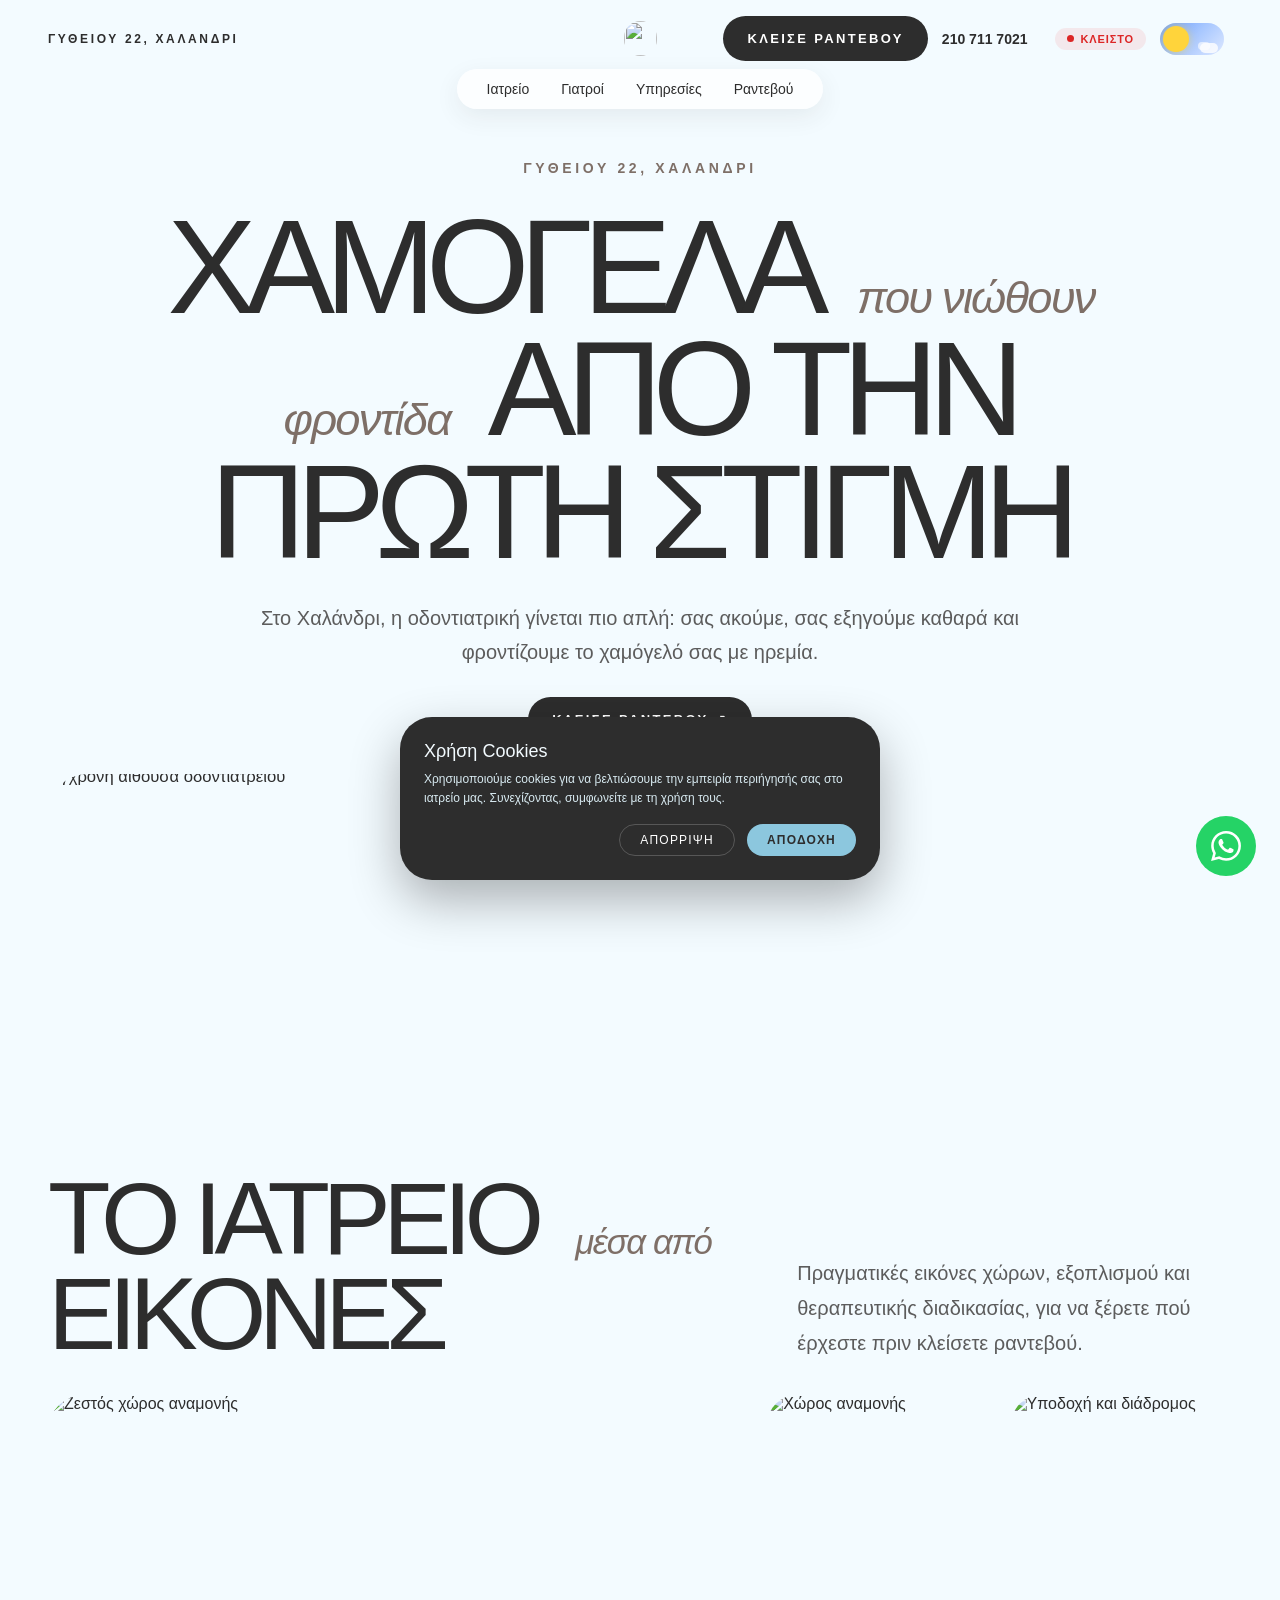
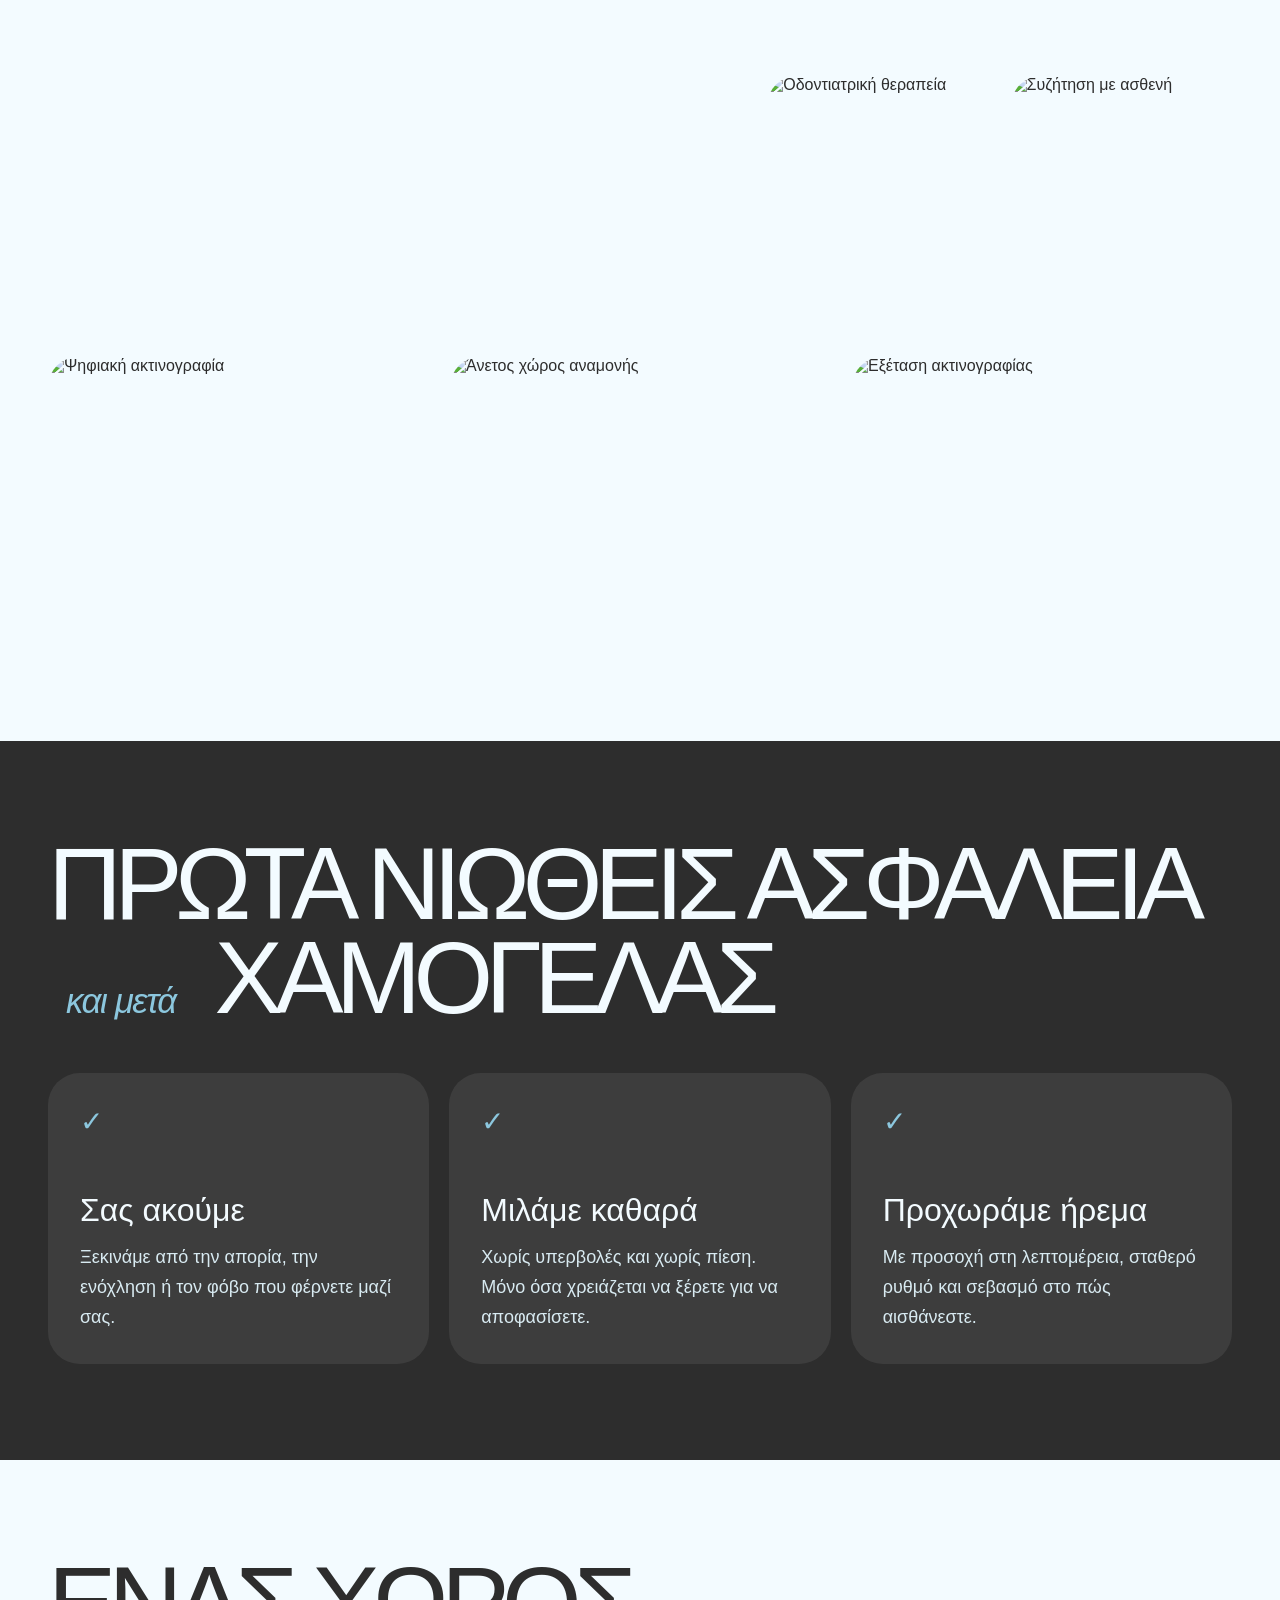
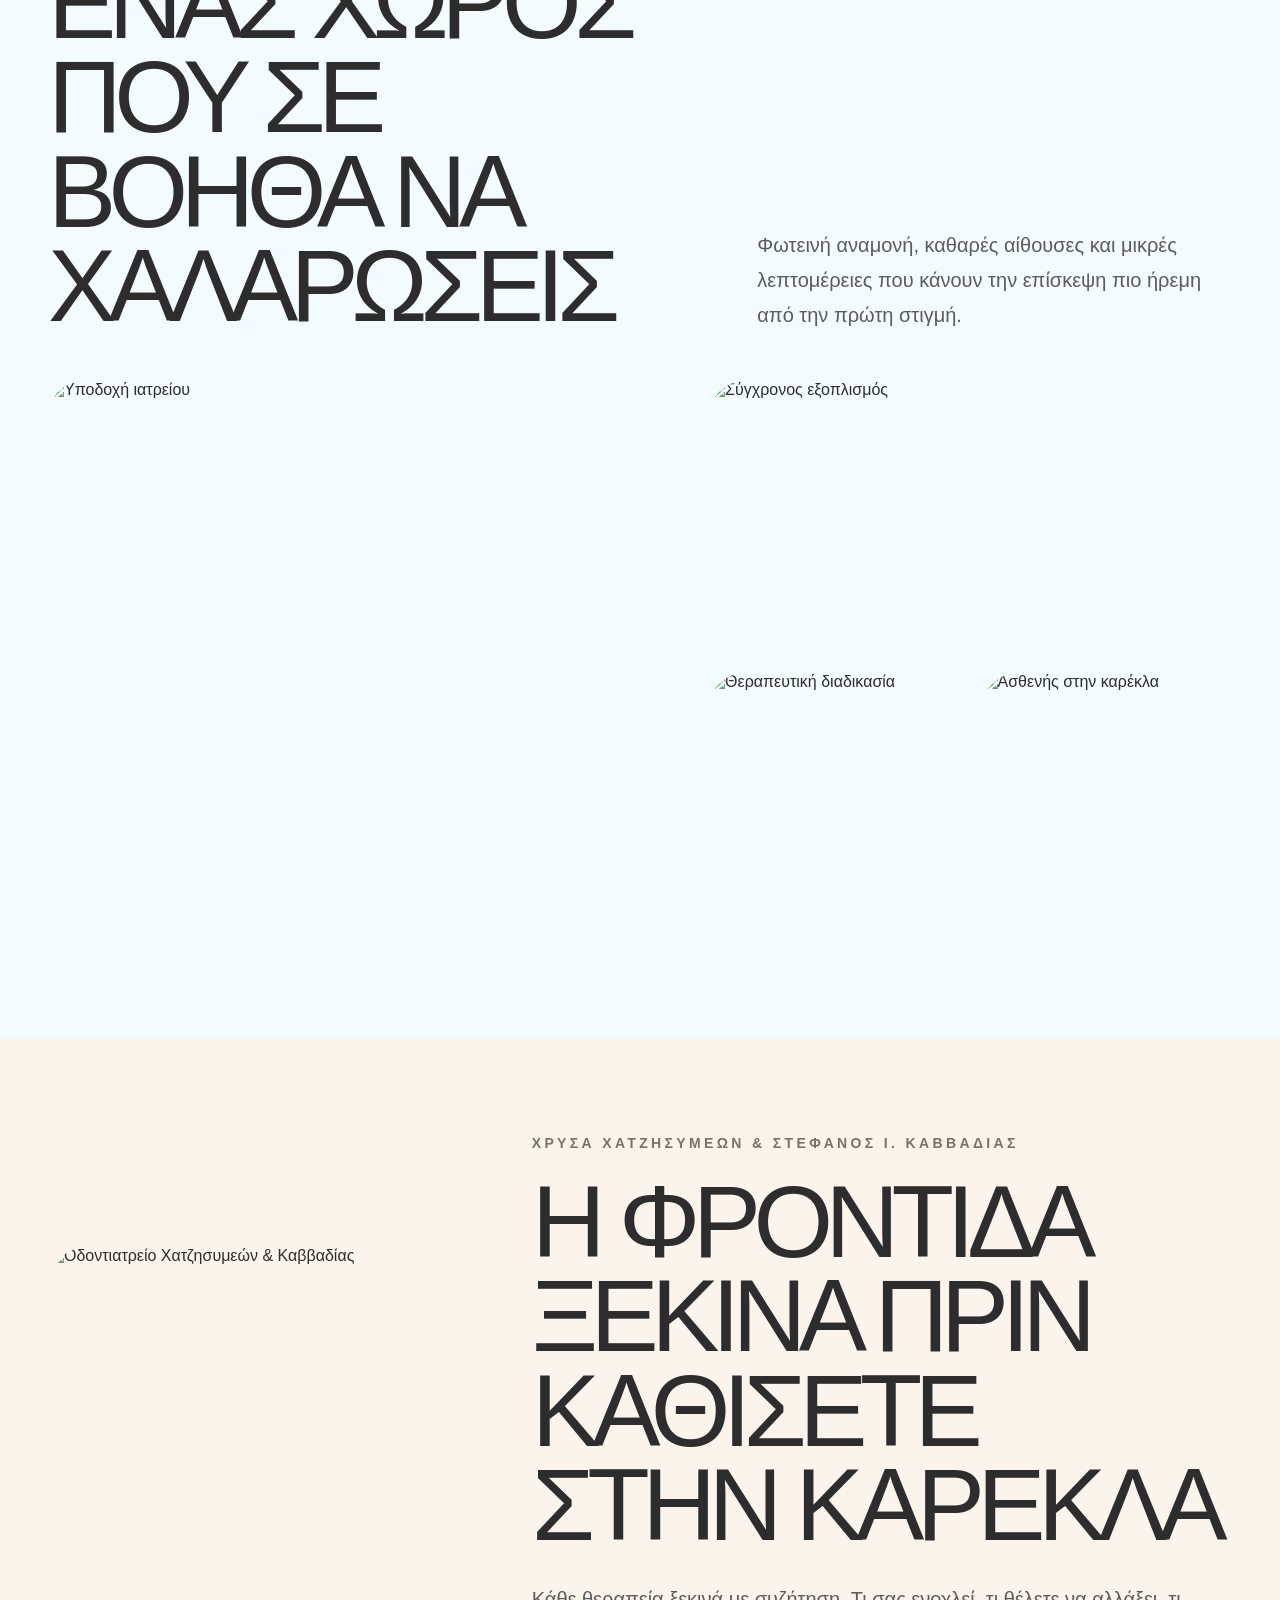
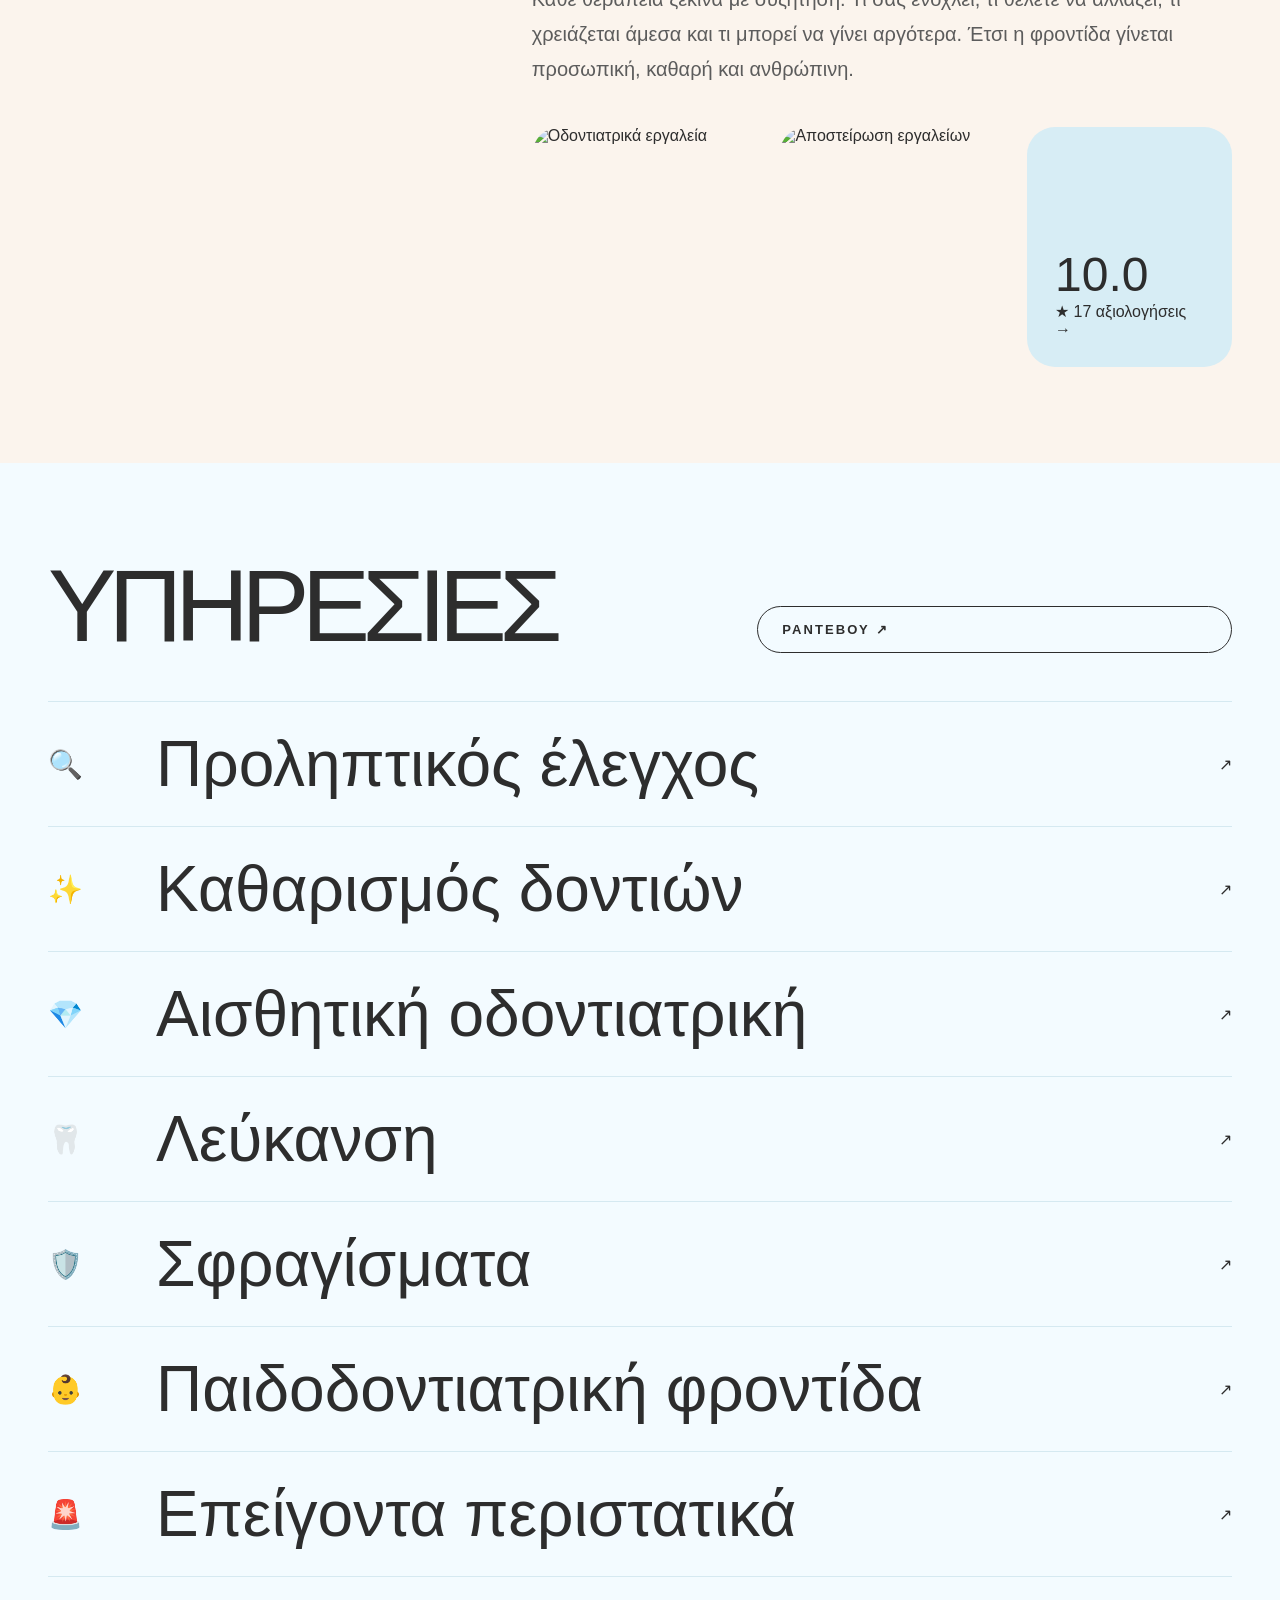
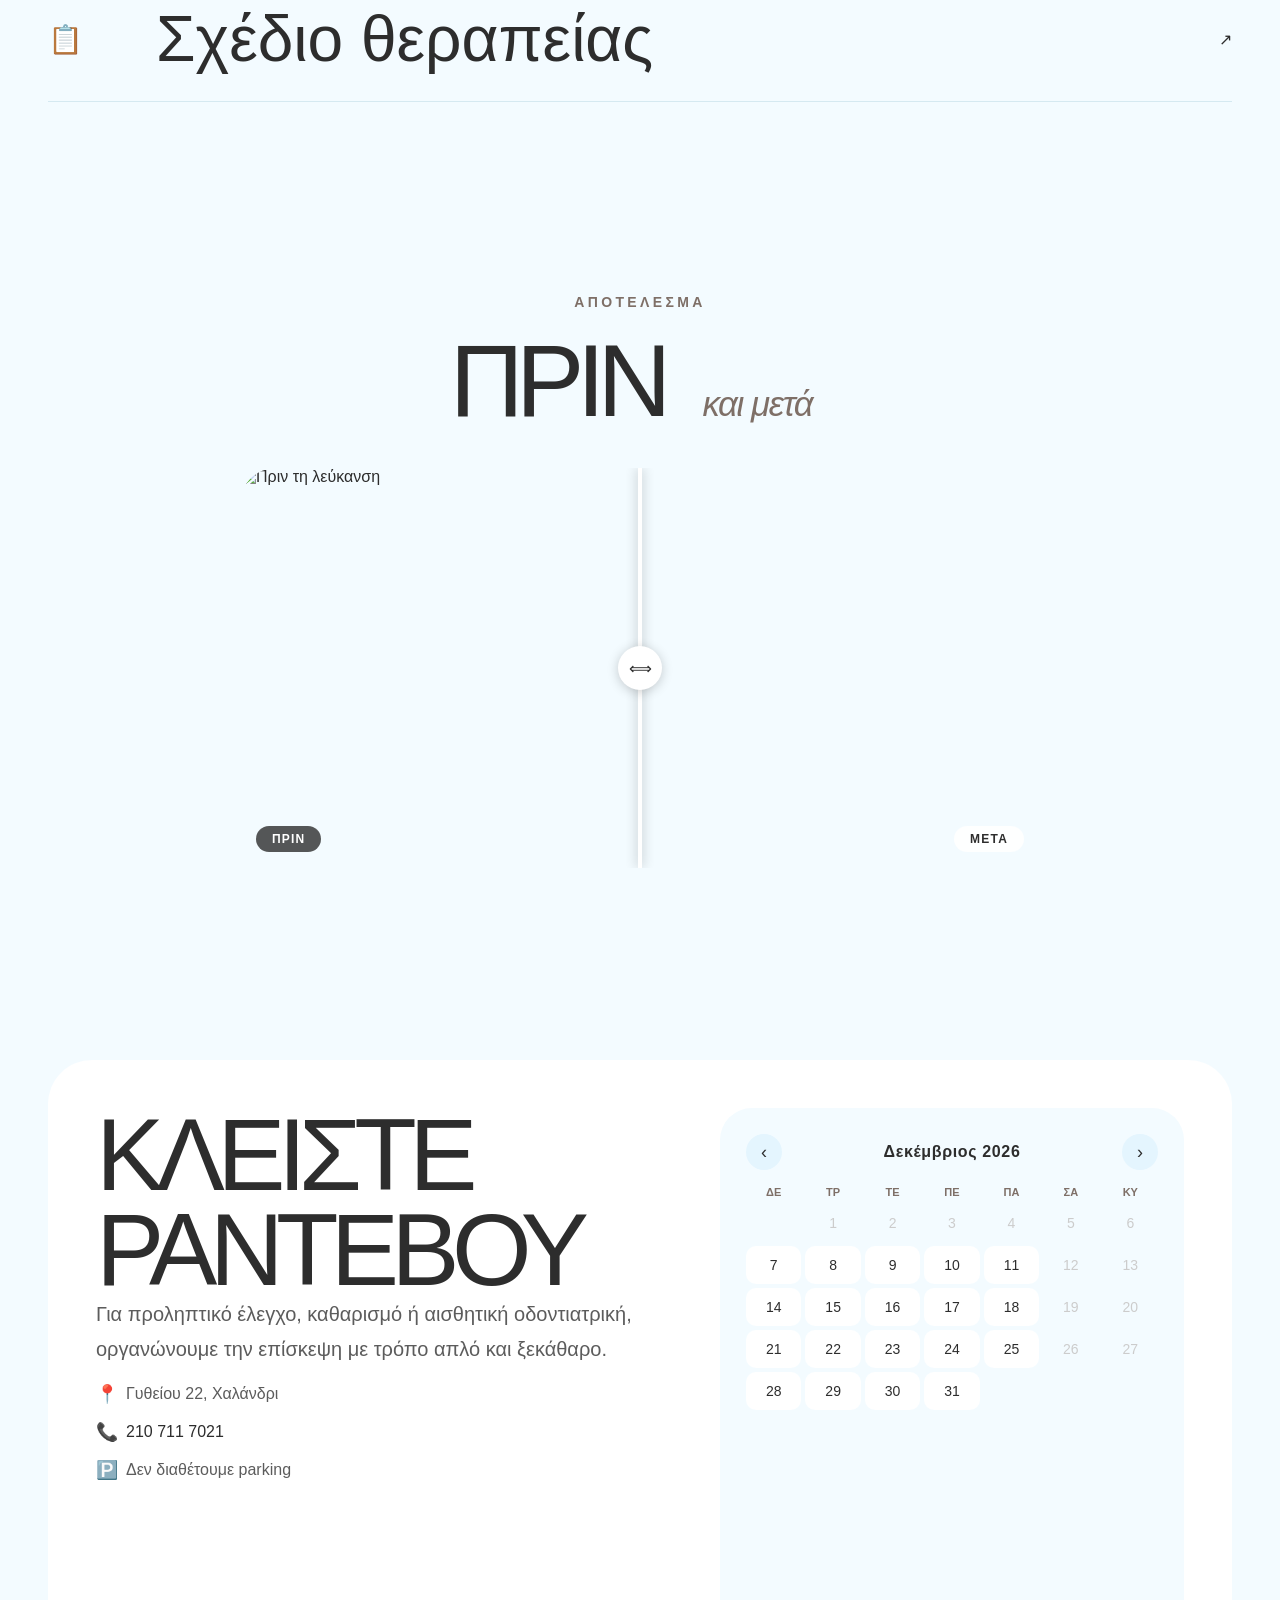
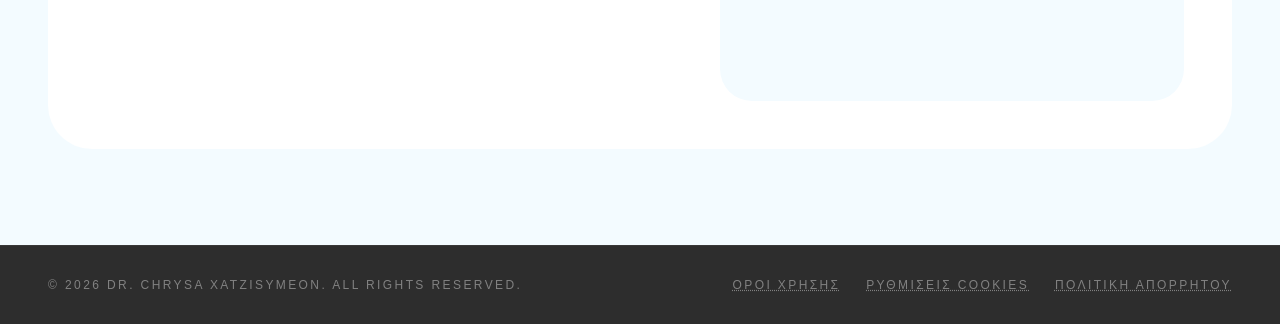
==== commit 036a1685: "feat: convert to joint practice - Χατζησυμεών & Καββαδίας - remove solo photo, update all names/SEO/" ====
--- a/preview.html
+++ b/preview.html
@@ -3,12 +3,12 @@
   <head>
     <meta charset="UTF-8" />
     <meta name="viewport" content="width=device-width, initial-scale=1.0" />
-    <title>Dr. Χρύσα Χατζησυμεών · Οδοντίατρος Χαλάνδρι | Dentist Chalandri</title>
+    <title>Οδοντιατρείο Χατζησυμεών & Καββαδίας · Χαλάνδρι | Dentist Chalandri</title>
     <link rel="canonical" href="https://www.drchrysaXatzisymeon.gr/" />
     <!-- Bilingual SEO meta -->
-    <meta name="description" content="Οδοντιατρείο Dr. Χρύσα Χατζησυμεών στο Χαλάνδρι — Γυθείου 22. Προληπτικός έλεγχος, καθαρισμός, αισθητική οδοντιατρική, λεύκανση. Τηλ: 210 711 7021. | Dental clinic in Chalandri, Athens. Preventive care, teeth cleaning, cosmetic dentistry, whitening. Call: 210 711 7021." />
-    <meta name="keywords" content="οδοντίατρος Χαλάνδρι, οδοντιατρείο Χαλάνδρι, dentist Chalandri, dental clinic Athens, Χρύσα Χατζησυμεών, λεύκανση δοντιών, καθαρισμός δοντιών, teeth whitening Athens, dental cleaning, αισθητική οδοντιατρική, cosmetic dentistry Athens, παιδοδοντίατρος, pediatric dentist" />
-    <meta property="og:title" content="Dr. Χρύσα Χατζησυμεών · Οδοντίατρος Χαλάνδρι | Dentist Chalandri Athens" />
+    <meta name="description" content="Οδοντιατρείο Χατζησυμεών & Καββαδίας στο Χαλάνδρι — Γυθείου 22. Προληπτικός έλεγχος, καθαρισμός, αισθητική οδοντιατρική, λεύκανση. Τηλ: 210 711 7021. | Dental clinic in Chalandri, Athens. Preventive care, teeth cleaning, cosmetic dentistry, whitening. Call: 210 711 7021." />
+    <meta name="keywords" content="οδοντίατρος Χαλάνδρι, οδοντιατρείο Χαλάνδρι, dentist Chalandri, dental clinic Athens, Χρύσα Χατζησυμεών, Στέφανος Καββαδίας, λεύκανση δοντιών, καθαρισμός δοντιών, teeth whitening Athens, dental cleaning, αισθητική οδοντιατρική, cosmetic dentistry Athens, παιδοδοντίατρος, pediatric dentist" />
+    <meta property="og:title" content="Οδοντιατρείο Χατζησυμεών & Καββαδίας · Χαλάνδρι | Dentist Chalandri Athens" />
     <meta property="og:description" content="Σύγχρονο ιδιωτικό οδοντιατρείο στο Χαλάνδρι. Κλείστε ραντεβού: 210 711 7021. | Modern private dental clinic in Chalandri. Book now." />
     <meta property="og:type" content="website" />
     <meta property="og:locale" content="el_GR" />
@@ -34,8 +34,8 @@
     {
       "@context": "https://schema.org",
       "@type": "Dentist",
-      "name": "Dr. Χρύσα Χατζησυμεών",
-      "alternateName": "Dr. Chrysa Chatzisymeon",
+      "name": "Οδοντιατρείο Χατζησυμεών & Καββαδίας",
+      "alternateName": "Chatzisymeon & Kavvadias Dental Clinic",
       "description": "Σύγχρονο ιδιωτικό οδοντιατρείο στο Χαλάνδρι. Modern private dental clinic in Chalandri, Athens.",
       "url": "https://framevoid1312.github.io/dentist-mobile-proper/",
       "telephone": "+302107117021",
@@ -58,7 +58,7 @@
         { "@type": "OpeningHoursSpecification", "dayOfWeek": "Friday", "opens": "09:00", "closes": "20:00" }
       ],
       "priceRange": "€€",
-      "image": "public/chrysa-doctor.webp",
+      "image": "public/clinic-treatment.webp",
       "aggregateRating": {
         "@type": "AggregateRating",
         "ratingValue": "5",
@@ -130,13 +130,13 @@
       .reveal-delay-2 { transition-delay: .2s; }
       .reveal-delay-3 { transition-delay: .3s; }
 
-      .top { position: fixed; inset: 0 0 auto; z-index: 20; padding: 16px 48px; background: rgba(243,251,255,.9); backdrop-filter: blur(18px); transition: box-shadow .3s, background .4s; }
+      .top { position: fixed; inset: 0 0 auto; z-index: 24; padding: 16px 48px; background: rgba(243,251,255,.9); backdrop-filter: blur(18px); transition: box-shadow .3s, background .4s; }
       [data-theme="dark"] .top { background: rgba(15,19,24,.92); }
       .top.scrolled { box-shadow: 0 4px 30px var(--shadow); }
 
       /* === ANIMATED DAY/NIGHT TOGGLE === */
       .theme-switch { position: relative; width: 64px; height: 32px; border-radius: 16px; border: 0; cursor: pointer; background: linear-gradient(135deg, #6b9dfc 0%, #a7c7ff 50%, #dde8ff 100%); transition: background .5s ease; overflow: hidden; margin-right: 8px; flex-shrink: 0; }
-      .theme-switch .knob { position: absolute; top: 3px; left: 3px; width: 26px; height: 26px; border-radius: 50%; background: #ffd43b; box-shadow: 0 0 8px rgba(255,212,59,.6); transition: transform .5s cubic-bezier(.68,-.55,.27,1.55), background .4s, box-shadow .4s; z-index: 2; }
+      .theme-switch .knob { position: absolute; top: 50%; left: 3px; width: 26px; height: 26px; border-radius: 50%; background: #ffd43b; box-shadow: 0 0 8px rgba(255,212,59,.6); transition: transform .5s cubic-bezier(.68,-.55,.27,1.55), background .4s, box-shadow .4s; z-index: 2; transform: translateY(-50%); }
       .theme-switch .clouds { position: absolute; bottom: 2px; right: 6px; width: 18px; height: 10px; background: rgba(255,255,255,.8); border-radius: 10px; transition: opacity .4s; z-index: 1; }
       .theme-switch .clouds::before { content: ''; position: absolute; bottom: 3px; right: 8px; width: 12px; height: 8px; background: rgba(255,255,255,.6); border-radius: 8px; }
       .theme-switch .stars { position: absolute; top: 0; left: 0; width: 100%; height: 100%; opacity: 0; transition: opacity .4s; z-index: 1; }
@@ -152,7 +152,7 @@
       .theme-switch .craters span:nth-child(3) { width: 5px; height: 5px; top: 16px; left: 4px; }
       /* Dark state */
       [data-theme="dark"] .theme-switch { background: linear-gradient(135deg, #0f1b3d 0%, #1a2a5e 50%, #2d3a6a 100%); }
-      [data-theme="dark"] .theme-switch .knob { transform: translateX(32px); background: #e0e0e0; box-shadow: 0 0 8px rgba(200,200,200,.4); }
+      [data-theme="dark"] .theme-switch .knob { transform: translateX(32px) translateY(-50%); background: #e0e0e0; box-shadow: 0 0 8px rgba(200,200,200,.4); }
       [data-theme="dark"] .theme-switch .clouds { opacity: 0; }
       [data-theme="dark"] .theme-switch .stars { opacity: 1; }
       [data-theme="dark"] .theme-switch .craters { opacity: 1; }
@@ -179,7 +179,7 @@
       .ba-label { position: absolute; bottom: 16px; padding: 6px 16px; border-radius: 999px; font-size: 12px; font-weight: 700; letter-spacing: .1em; text-transform: uppercase; z-index: 4; }
       .ba-label.before { left: 16px; background: rgba(45,45,45,.8); color: white; }
       .ba-label.after { right: 16px; background: rgba(255,255,255,.9); color: #2d2d2d; }
-      .top-inner { max-width: 1500px; margin: auto; display: grid; grid-template-columns: repeat(3, 1fr); align-items: center; gap: 24px; }
+      .top-inner { max-width: 1500px; margin: auto; display: grid; grid-template-columns: 1fr auto 1fr; align-items: center; gap: 24px; }
       .address { font-size: 12px; font-weight: 700; letter-spacing: .22em; text-transform: uppercase; grid-column: 1; justify-self: start; }
       .brand { display: flex; align-items: center; justify-self: center; grid-column: 2; }
       .brand img { width: 33px; height: 35px; border-radius: 999px; object-fit: cover; }
@@ -188,7 +188,7 @@
       .nav a { position: relative; transition: color .2s; }
       .nav a::after { content: ''; position: absolute; bottom: -4px; left: 0; width: 0; height: 2px; background: #8cc7de; border-radius: 2px; transition: width .3s; }
       .nav a:hover::after { width: 100%; }
-      .phone { display: flex; align-items: center; gap: 18px; font-size: 14px; font-weight: 600; grid-column: 3; justify-self: end; }
+      .phone { display: flex; align-items: center; gap: 14px; font-size: 14px; font-weight: 600; grid-column: 3; justify-self: end; white-space: nowrap; }
       .btn { display: inline-flex; align-items: center; gap: 10px; border-radius: 999px; background: #2d2d2d; color: white; padding: 15px 24px; font-size: 13px; font-weight: 700; letter-spacing: .18em; text-transform: uppercase; transition: background .2s, transform .2s; }
       .btn:hover { background: #444; transform: translateY(-2px); }
       .outline { display: inline-flex; align-items: center; gap: 8px; border: 1px solid #2d2d2d; border-radius: 999px; padding: 15px 24px; font-size: 13px; font-weight: 700; letter-spacing: .16em; text-transform: uppercase; transition: background .2s, color .2s; }
@@ -208,7 +208,7 @@
       [data-theme="dark"] .mobile-menu { background: rgba(15,19,24,.97); }
       .mobile-menu .theme-switch { width: 80px; height: 40px; border-radius: 20px; margin: 8px 0; box-shadow: 0 2px 12px rgba(0,0,0,.2); border: 2px solid rgba(0,0,0,.1); }
       .mobile-menu .theme-switch .knob { width: 34px; height: 34px; }
-      [data-theme="dark"] .mobile-menu .theme-switch .knob { transform: translateX(40px); }
+      [data-theme="dark"] .mobile-menu .theme-switch .knob { transform: translateX(40px) translateY(-50%); }
       [data-theme="dark"] .mobile-menu .theme-switch { border-color: rgba(255,255,255,.15); }
 
       /* === STICKY MOBILE CALL === */
@@ -287,7 +287,6 @@
         .top-inner { grid-template-columns: 1fr auto 1fr; }
         .nav, .phone, .address { display: none; }
         .hamburger { display: block; }
-        .nav { display: none; }
         .mobile-call { display: flex; position: fixed; bottom: 0; left: 0; right: 0; z-index: 18; background: #2d2d2d; padding: 14px 22px; justify-content: center; align-items: center; gap: 10px; color: white; font-size: 15px; font-weight: 600; text-decoration: none; }
         .mobile-call svg { width: 20px; height: 20px; fill: white; }
         .hero, .section, .photo-proof { padding-left: 16px; padding-right: 16px; }
@@ -417,25 +416,25 @@
     <!-- LOADING SCREEN -->
     <div class="loader-screen" id="loader">
       <img src="public/tooth-heart.svg" alt="" />
-      <p>Dr. Χρύσα Χατζησυμεών</p>
+      <p>Χατζησυμεών & Καββαδίας</p>
     </div>
 
     <header class="top" id="topBar">
       <div class="top-inner">
         <a class="address" href="#top">Γυθείου 22, Χαλάνδρι</a>
         <a class="brand" href="#top" aria-label="Dr. Chrysa"><img src="public/tooth-heart.svg" alt="" /></a>
-        <div class="phone"><span>210 711 7021</span><span class="live-status" id="liveStatus"><span class="live-dot"></span><span id="liveText"></span></span><button class="theme-switch" id="themeToggle" onclick="toggleDarkMode()" aria-label="Dark mode"><div class="knob"><div class="craters"><span></span><span></span><span></span></div></div><div class="clouds"></div><div class="stars"><span></span><span></span><span></span><span></span></div></button><a class="btn" href="#appointment">Κλείσε ραντεβού</a></div>
+        <div class="phone"><a class="btn" href="#appointment">Κλείσε ραντεβού</a><span>210 711 7021</span><span class="live-status" id="liveStatus"><span class="live-dot"></span><span id="liveText"></span></span><button class="theme-switch" id="themeToggle" onclick="toggleDarkMode()" aria-label="Dark mode"><div class="knob"><div class="craters"><span></span><span></span><span></span></div></div><div class="clouds"></div><div class="stars"><span></span><span></span><span></span><span></span></div></button></div>
         <button class="hamburger" id="hamburgerBtn" onclick="toggleMobileMenu()" aria-label="Μενού">
           <span></span><span></span><span></span>
         </button>
       </div>
-      <nav class="nav"><a href="#clinic">Ιατρείο</a><a href="#doctor">Γιατρός</a><a href="#services">Υπηρεσίες</a><a href="#appointment">Ραντεβού</a></nav>
+      <nav class="nav"><a href="#clinic">Ιατρείο</a><a href="#doctor">Γιατροί</a><a href="#services">Υπηρεσίες</a><a href="#appointment">Ραντεβού</a></nav>
     </header>
 
     <!-- MOBILE MENU OVERLAY -->
     <div class="mobile-menu" id="mobileMenu">
       <a href="#clinic" onclick="toggleMobileMenu()">Ιατρείο</a>
-      <a href="#doctor" onclick="toggleMobileMenu()">Γιατρός</a>
+      <a href="#doctor" onclick="toggleMobileMenu()">Γιατροί</a>
       <a href="#services" onclick="toggleMobileMenu()">Υπηρεσίες</a>
       <a href="#appointment" onclick="toggleMobileMenu()">Ραντεβού</a>
       <button class="theme-switch" onclick="toggleDarkMode()" id="mobileThemeToggle" aria-label="Dark mode"><div class="knob"><div class="craters"><span></span><span></span><span></span></div></div><div class="clouds"></div><div class="stars"><span></span><span></span><span></span><span></span></div></button>
@@ -506,9 +505,9 @@
 
     <section id="doctor" class="section doctor">
       <div class="wrap doctor-grid">
-        <img class="doctor-photo" src="public/chrysa-doctor.webp" alt="Χρύσα Χατζησυμεών" />
+        <img class="doctor-photo" src="public/clinic-treatment.webp" alt="Οδοντιατρείο Χατζησυμεών & Καββαδίας" />
         <div>
-          <p class="eyebrow">Χρύσα Χατζησυμεών</p>
+          <p class="eyebrow">Χρύσα Χατζησυμεών & Στέφανος Ι. Καββαδίας</p>
           <h2>Η φροντίδα ξεκινά πριν καθίσετε στην καρέκλα</h2>
           <p class="text">Κάθε θεραπεία ξεκινά με συζήτηση. Τι σας ενοχλεί, τι θέλετε να αλλάξει, τι χρειάζεται άμεσα και τι μπορεί να γίνει αργότερα. Έτσι η φροντίδα γίνεται προσωπική, καθαρή και ανθρώπινη.</p>
           <div class="doctor-shots"><img src="public/dental-tools.webp" alt="Οδοντιατρικά εργαλεία" /><img src="public/clinic-sterilization.webp" alt="Αποστείρωση εργαλείων" /><div class="rating" onclick="openReviews()" title="Δείτε αξιολογήσεις"><strong id="ratingNum">10.0</strong><span>★ <span id="reviewNum">17</span> αξιολογήσεις →</span></div></div>
@@ -685,9 +684,9 @@
         <h2>Πολιτική Απορρήτου</h2>
         <div class="modal-content">
           <p><strong>Τελευταία ενημέρωση: 23 Ιουνίου 2026</strong></p>
-          <p>Στο οδοντιατρείο της <strong>Dr. Χρύσας Χατζησυμεών</strong>, σεβόμαστε το απόρρητο των δεδομένων σας. Η παρούσα Πολιτική Απορρήτου εξηγεί πώς συλλέγουμε, χρησιμοποιούμε και προστατεύουμε τις προσωπικές σας πληροφορίες σύμφωνα με τον Γενικό Κανονισμό Προστασίας Δεδομένων (GDPR).</p>
+          <p>Στο οδοντιατρείο <strong>Χατζησυμεών & Καββαδίας</strong>, σεβόμαστε το απόρρητο των δεδομένων σας. Η παρούσα Πολιτική Απορρήτου εξηγεί πώς συλλέγουμε, χρησιμοποιούμε και προστατεύουμε τις προσωπικές σας πληροφορίες σύμφωνα με τον Γενικό Κανονισμό Προστασίας Δεδομένων (GDPR).</p>
           <h3>1. Υπεύθυνος Επεξεργασίας</h3>
-          <p>Υπεύθυνος επεξεργασίας των δεδομένων σας είναι η Dr. Χρύσα Χατζησυμεών, με έδρα τη Γυθείου 22, Χαλάνδρι. Τηλέφωνο επικοινωνίας: 210 711 7021.</p>
+          <p>Υπεύθυνοι επεξεργασίας των δεδομένων σας είναι οι Dr. Χρύσα Χατζησυμεών & Dr. Στέφανος Ι. Καββαδίας, με έδρα τη Γυθείου 22, Χαλάνδρι. Τηλέφωνο επικοινωνίας: 210 711 7021.</p>
           <h3>2. Δεδομένα που Συλλέγουμε</h3>
           <p>Εάν επικοινωνήσετε μαζί μας ή ζητήσετε ραντεβού, ενδέχεται να συλλέξουμε: Ονοματεπώνυμο, αριθμό τηλεφώνου, διεύθυνση ηλεκτρονικού ταχυδρομείου (email) και πληροφορίες σχετικά με το ιατρικό ιστορικό σας (κατόπιν δικής σας συγκατάθεσης για την παροχή οδοντιατρικής φροντίδας).</p>
           <h3>3. Σκοπός Επεξεργασίας</h3>
@@ -708,7 +707,7 @@
         <div class="modal-content">
           <p><strong>Τελευταία ενημέρωση: 24 Ιουνίου 2026</strong></p>
           <h3>1. Πνευματική Ιδιοκτησία</h3>
-          <p>Όλο το περιεχόμενο αυτού του ιστοτόπου (κείμενα, εικόνες, λογότυπα, σχεδιασμός) αποτελεί πνευματική ιδιοκτησία της Dr. Χρύσας Χατζησυμεών και προστατεύεται από το ελληνικό και διεθνές δίκαιο. Απαγορεύεται η αναπαραγωγή χωρίς γραπτή άδεια.</p>
+          <p>Όλο το περιεχόμενο αυτού του ιστοτόπου (κείμενα, εικόνες, λογότυπα, σχεδιασμός) αποτελεί πνευματική ιδιοκτησία του Οδοντιατρείου Χατζησυμεών & Καββαδίας και προστατεύεται από το ελληνικό και διεθνές δίκαιο. Απαγορεύεται η αναπαραγωγή χωρίς γραπτή άδεια.</p>
           <h3>2. Ιατρική Αποποίηση</h3>
           <p>Οι πληροφορίες στον ιστότοπο έχουν ενημερωτικό χαρακτήρα και δεν αντικαθιστούν την κλινική εξέταση. Για ιατρικές συμβουλές, επικοινωνήστε μαζί μας ή επισκεφθείτε το ιατρείο.</p>
           <h3>3. Ευθύνη</h3>
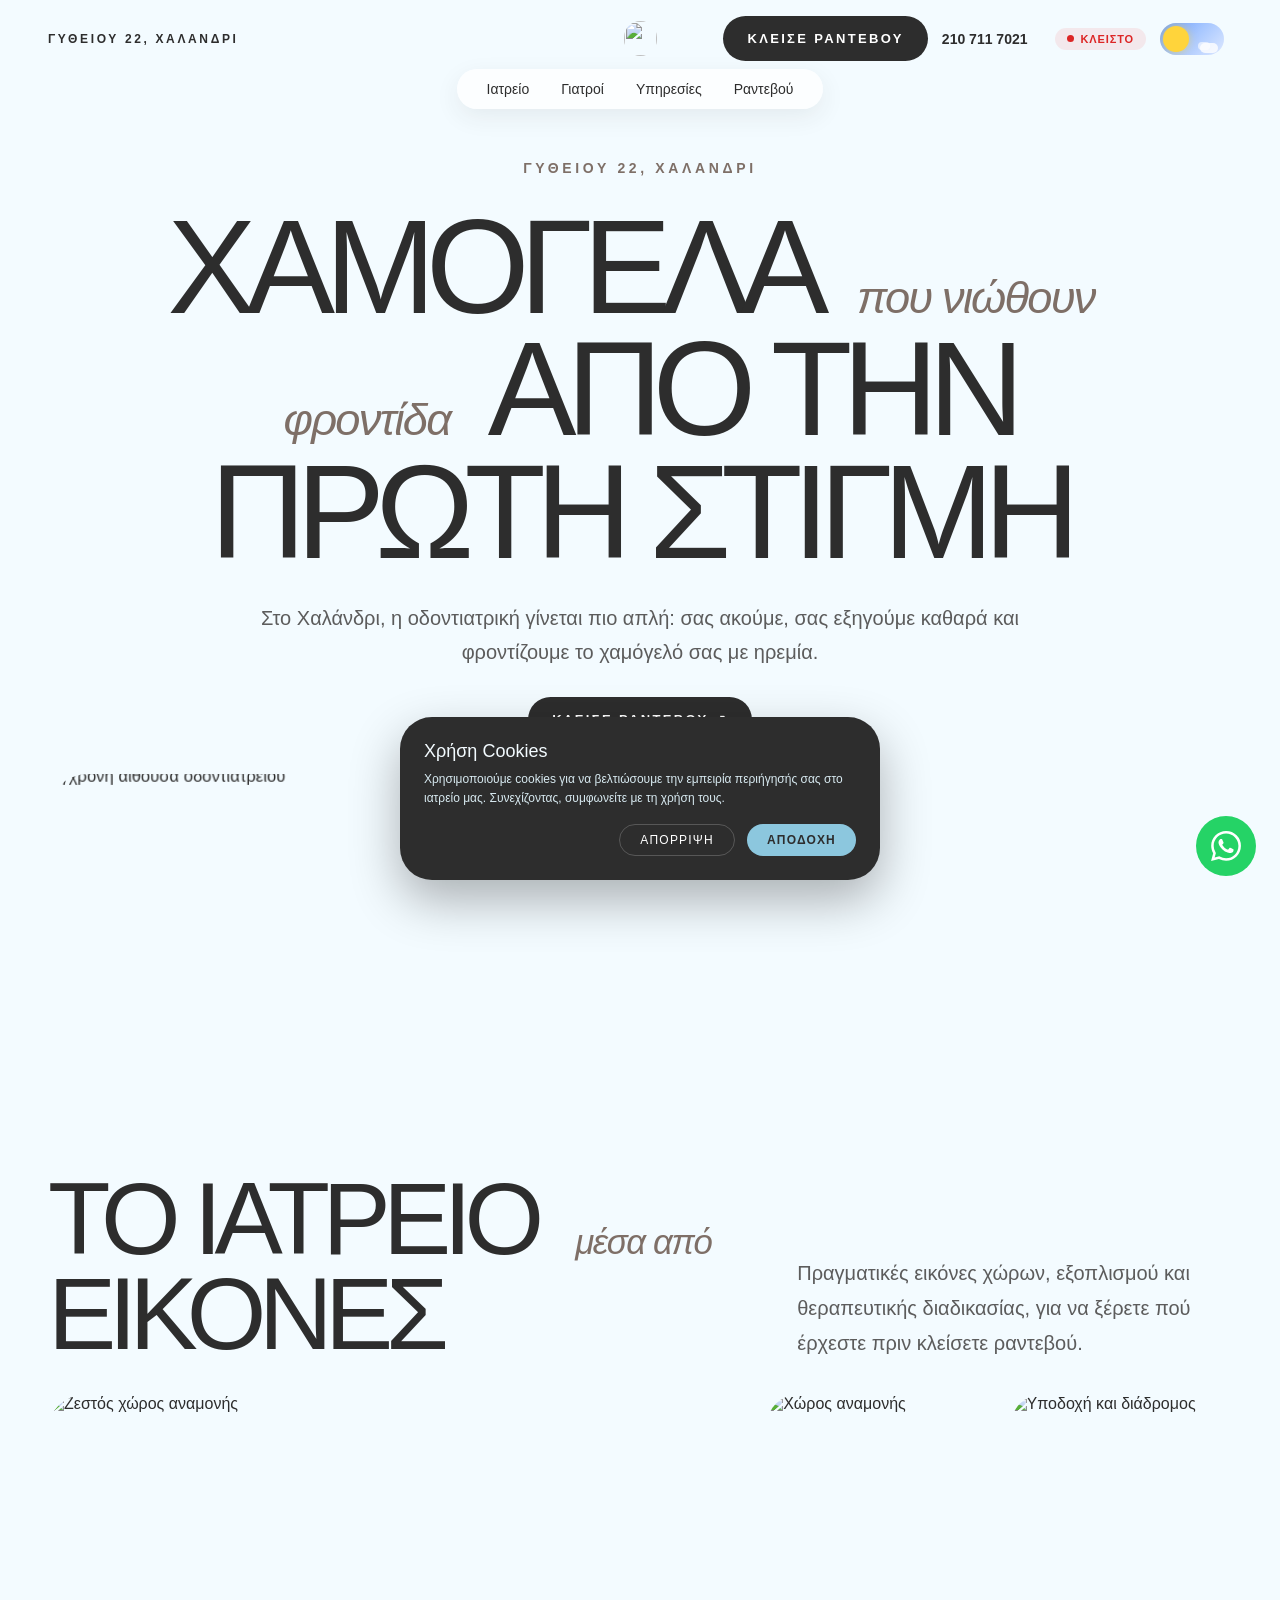
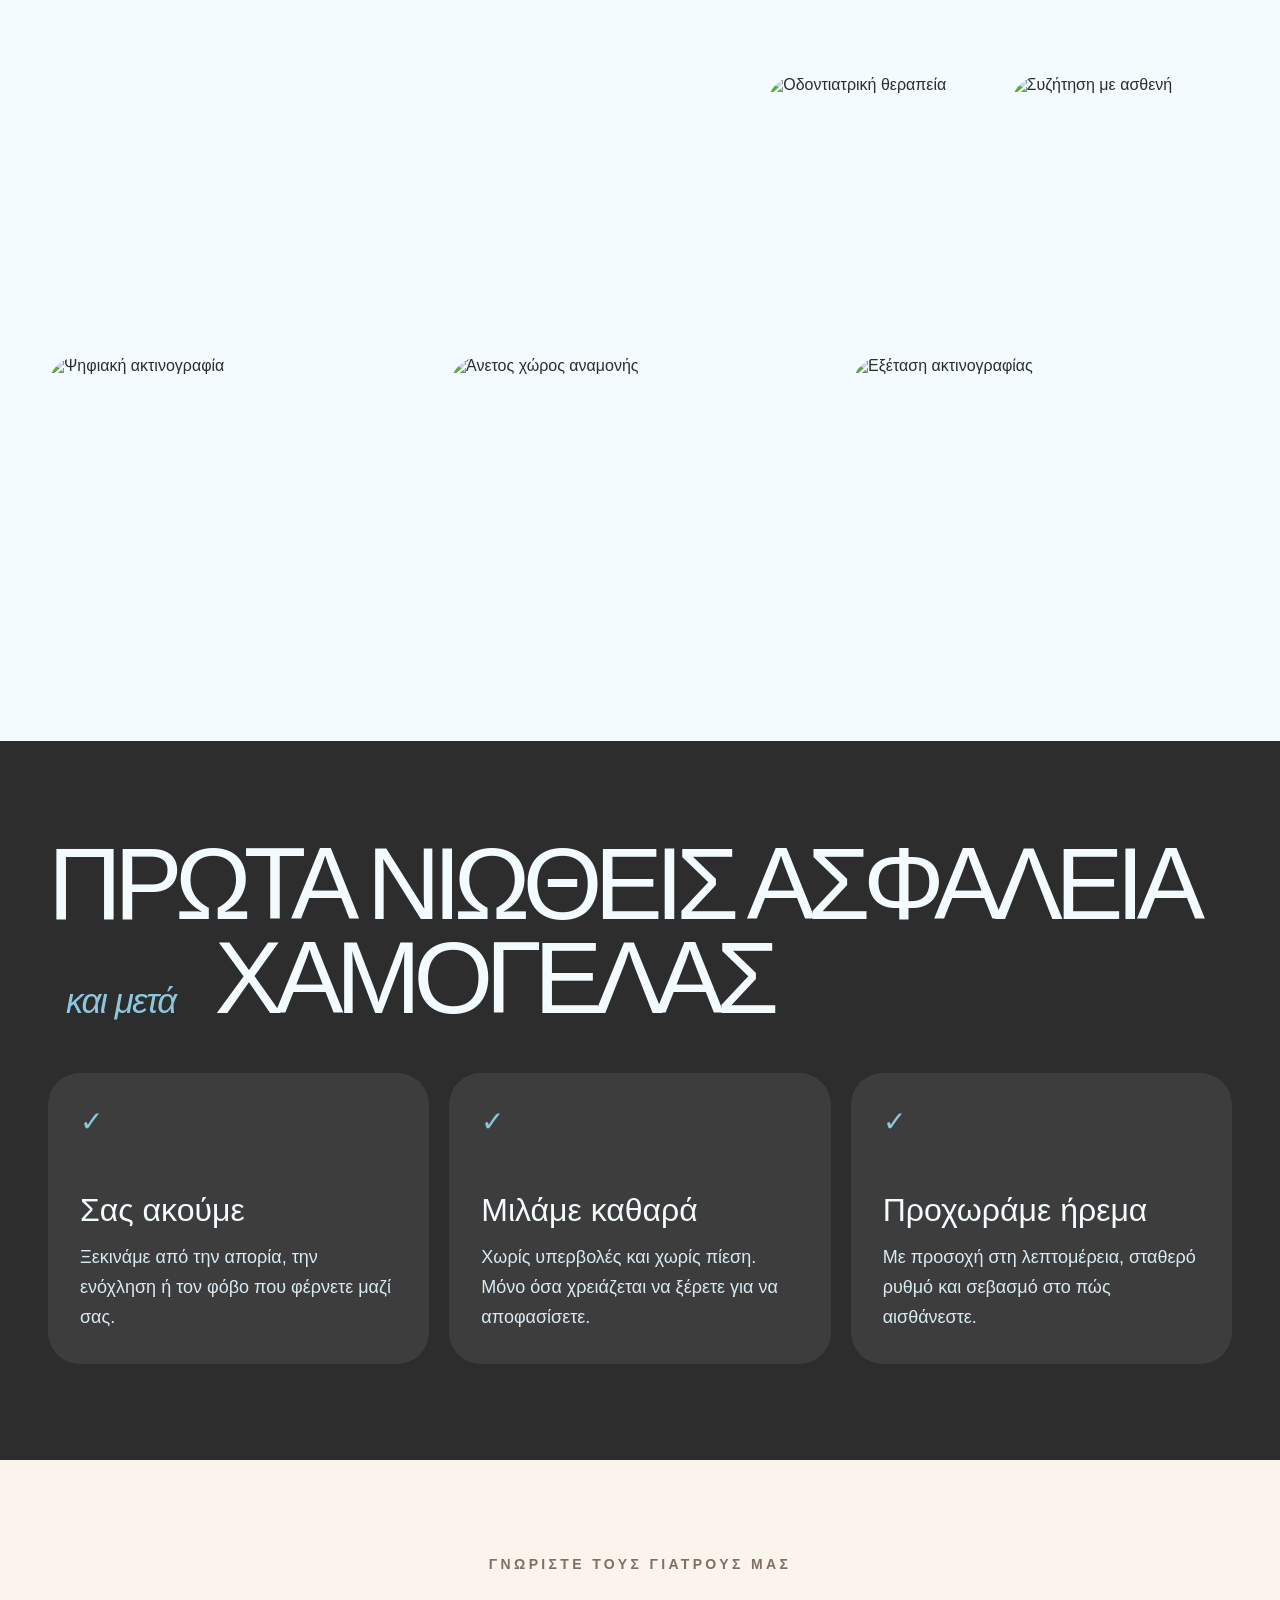
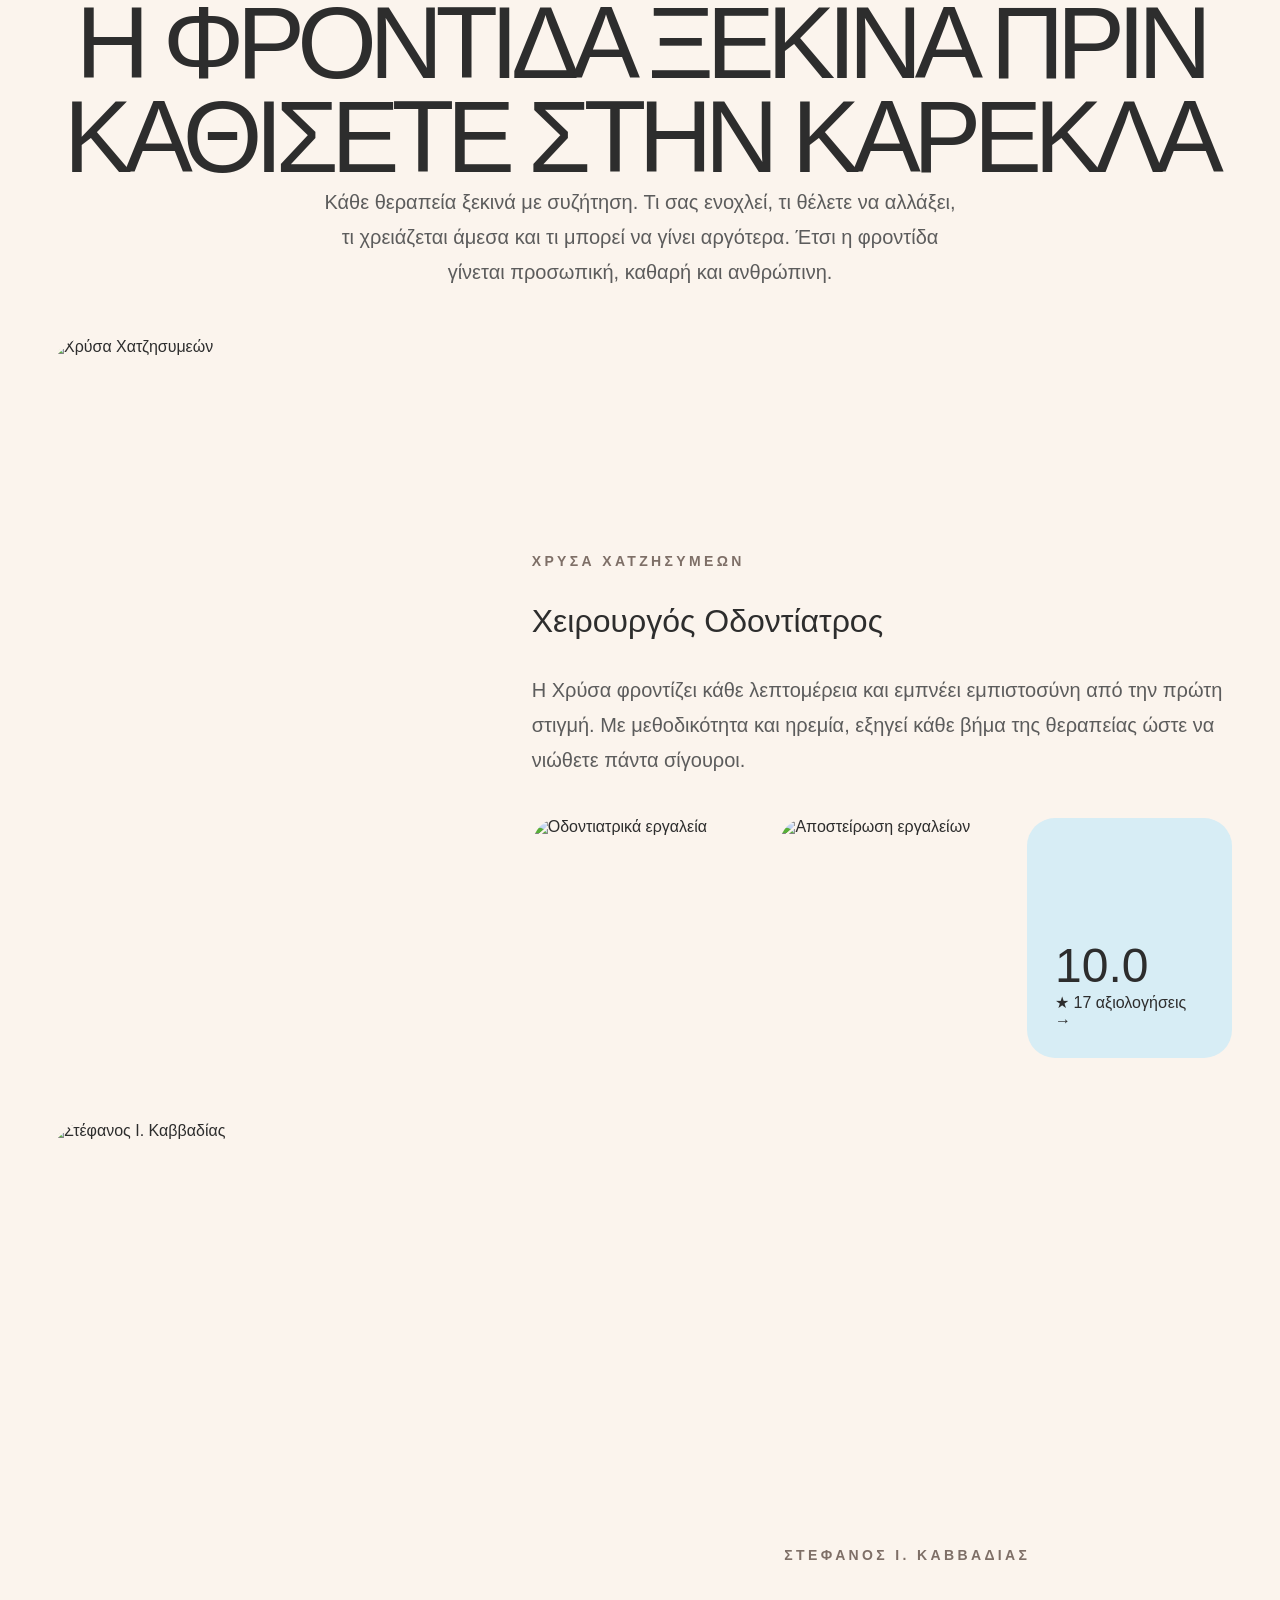
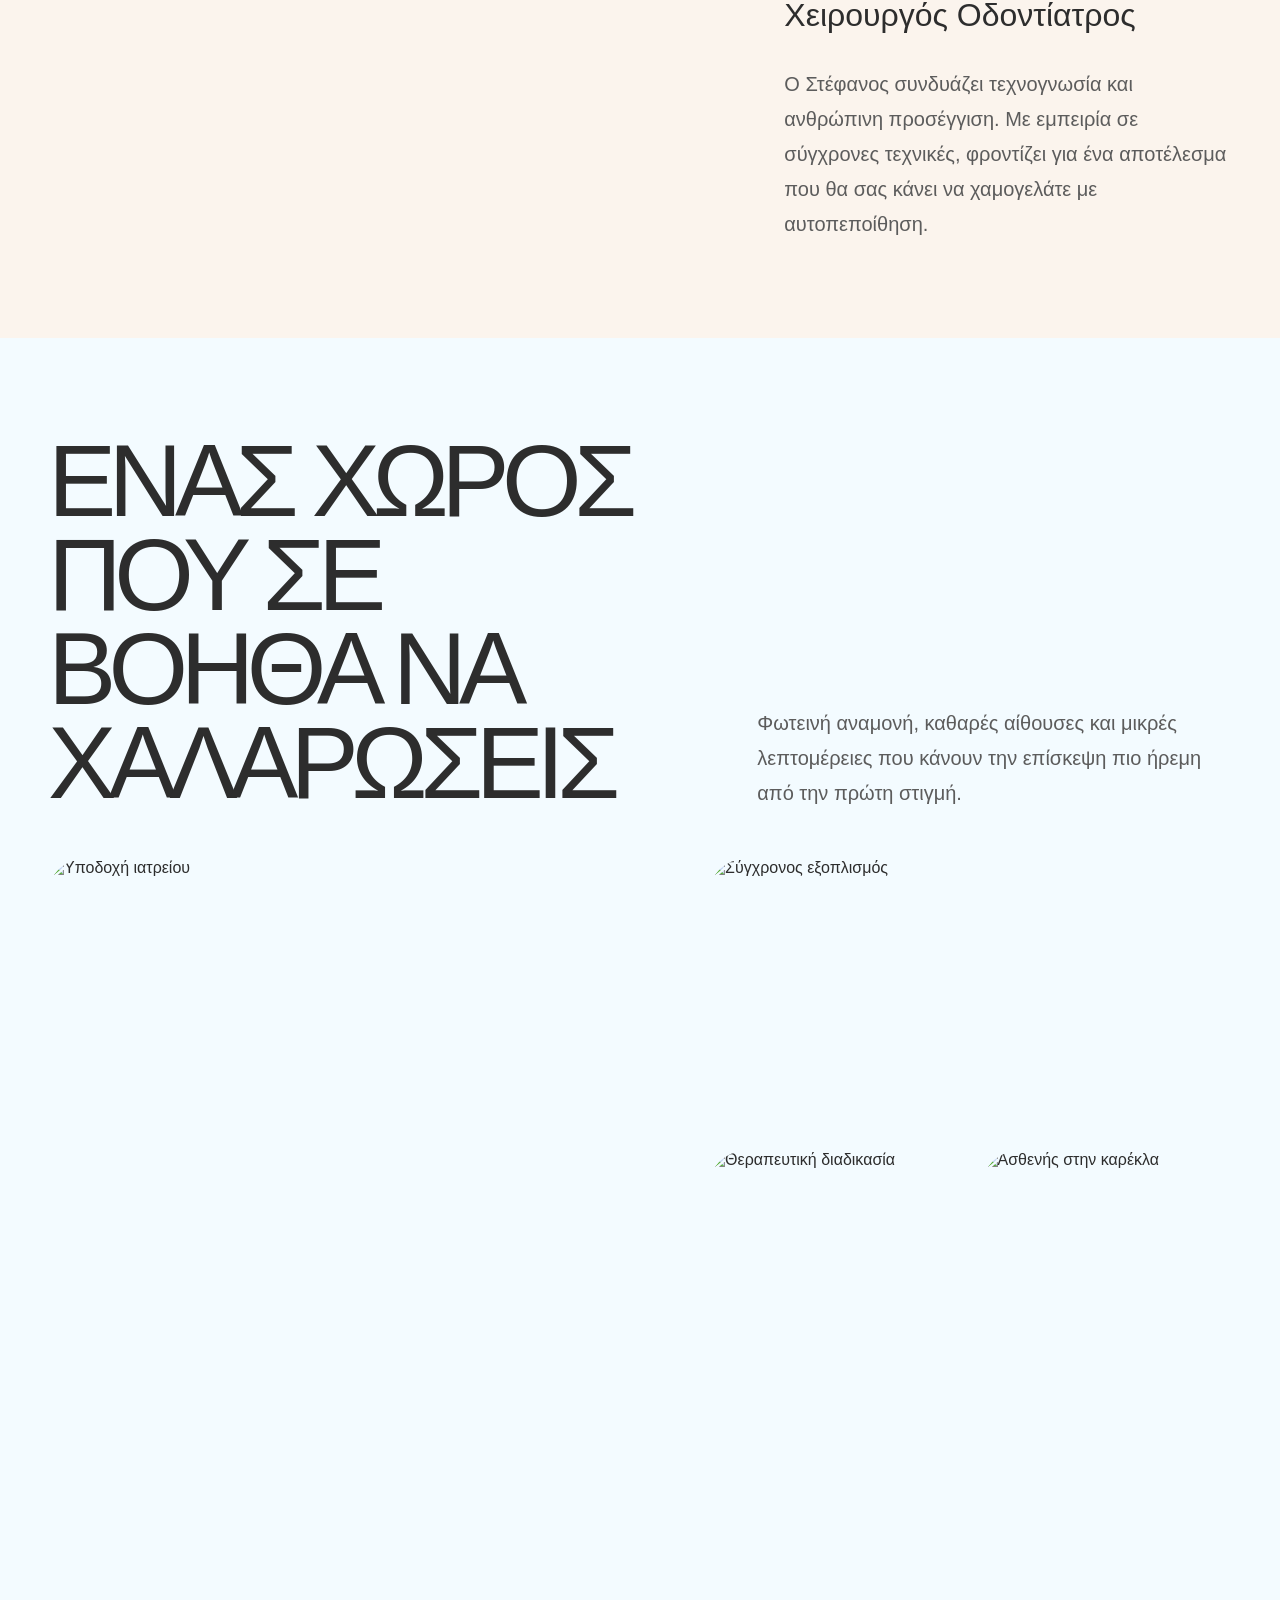
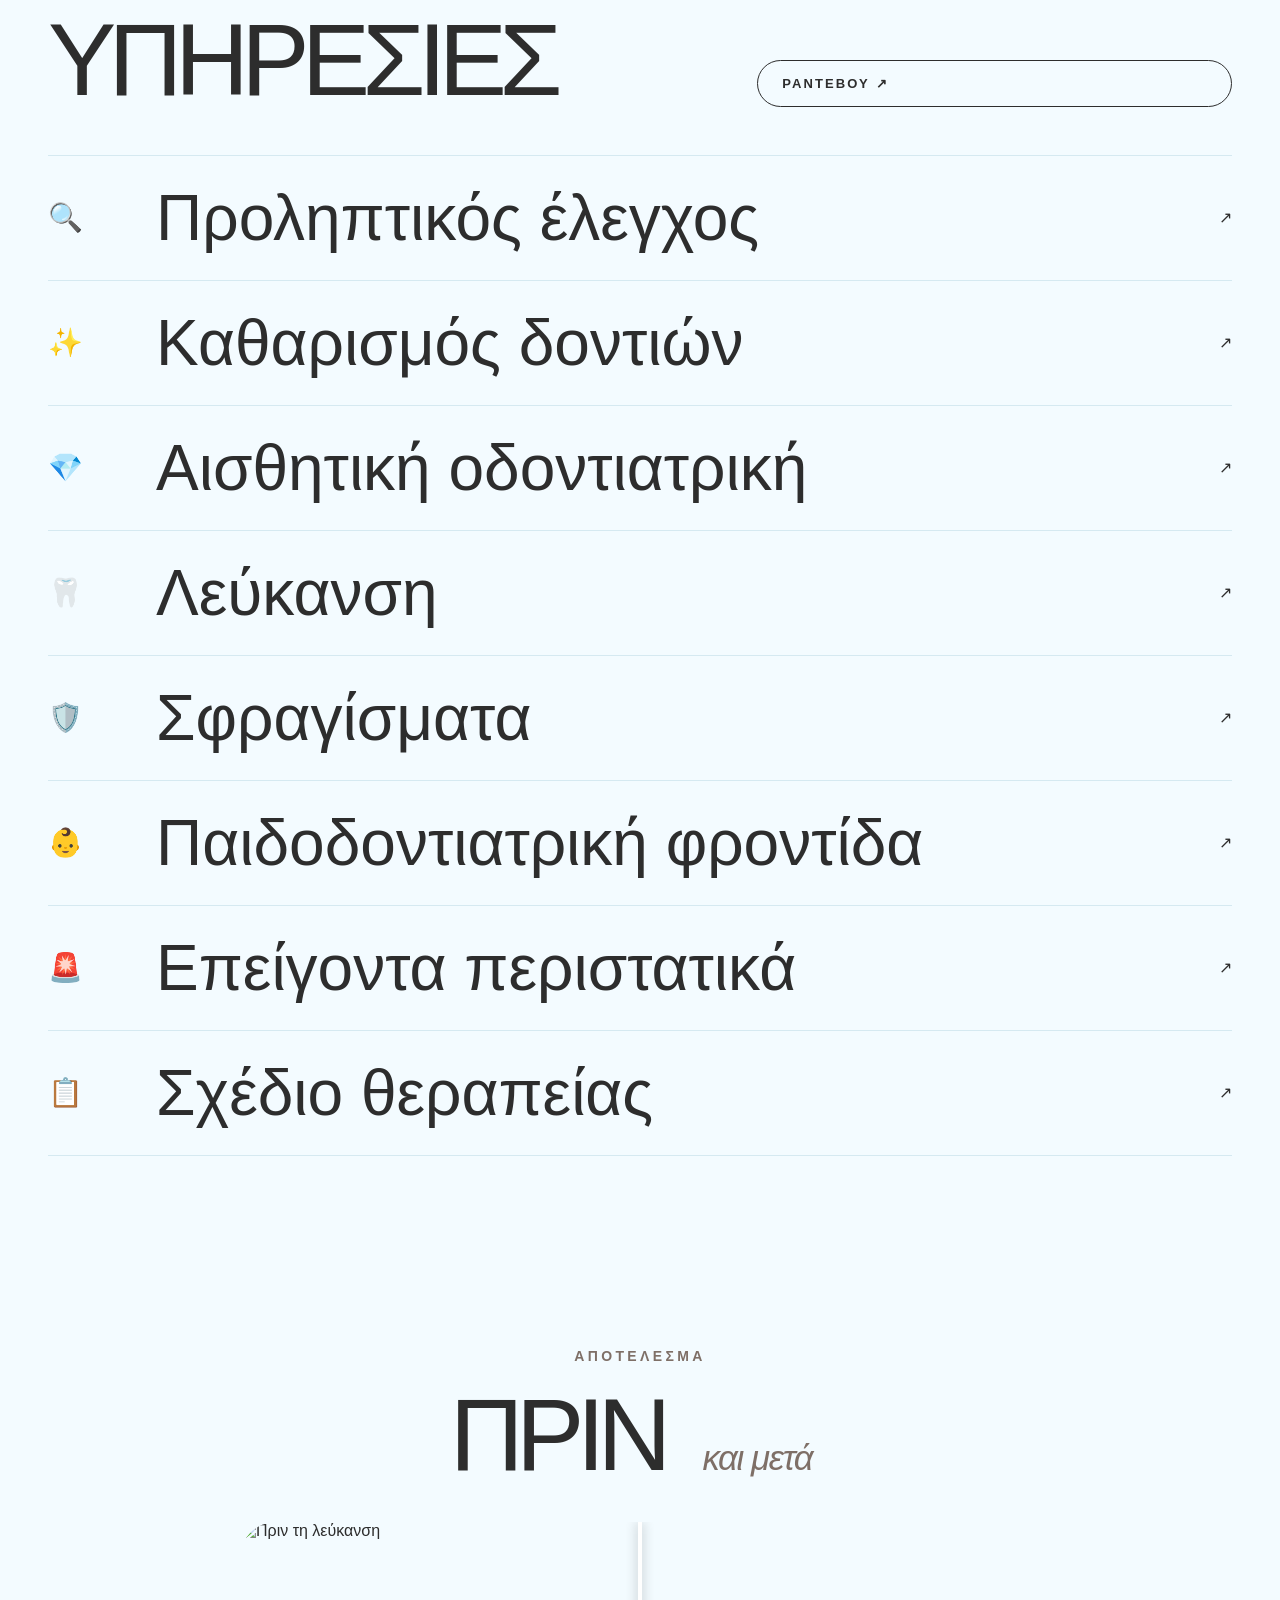
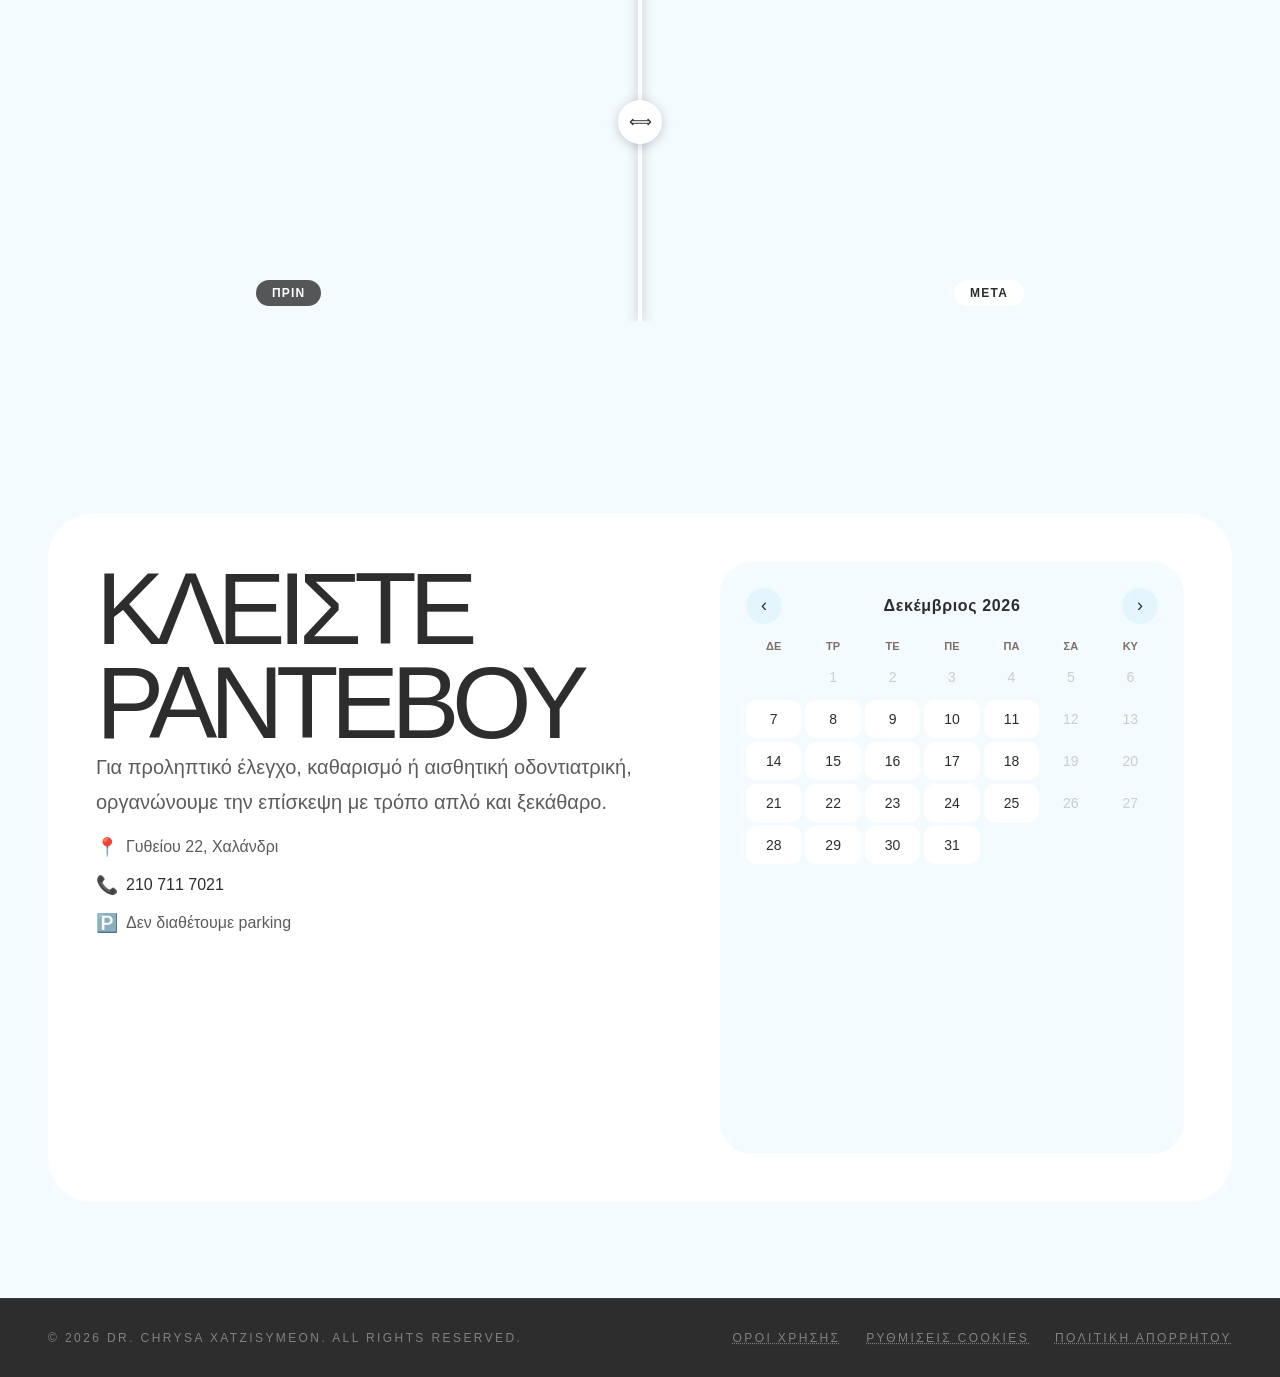
==== commit 2d2cbede: "feat: split doctor section into two individual profiles - Χατζησυμεών & Καββαδίας" ====
--- a/preview.html
+++ b/preview.html
@@ -493,24 +493,41 @@
       </div>
     </section>
 
+    <section id="doctor" class="section doctor">
+      <div class="wrap" style="text-align:center;margin-bottom:48px;">
+        <p class="eyebrow">Γνωρίστε τους γιατρούς μας</p>
+        <h2>Η φροντίδα ξεκινά πριν καθίσετε στην καρέκλα</h2>
+        <p class="text" style="max-width:640px;margin:0 auto;">Κάθε θεραπεία ξεκινά με συζήτηση. Τι σας ενοχλεί, τι θέλετε να αλλάξει, τι χρειάζεται άμεσα και τι μπορεί να γίνει αργότερα. Έτσι η φροντίδα γίνεται προσωπική, καθαρή και ανθρώπινη.</p>
+      </div>
+
+      <!-- Dr. Χρύσα Χατζησυμεών -->
+      <div class="wrap doctor-grid" style="margin-bottom:64px;">
+        <img class="doctor-photo" src="public/chrysa-doctor.webp" alt="Χρύσα Χατζησυμεών" />
+        <div>
+          <p class="eyebrow">Χρύσα Χατζησυμεών</p>
+          <h3 style="font-size:clamp(22px,3vw,32px);font-weight:300;line-height:1.3;margin-bottom:16px;">Χειρουργός Οδοντίατρος</h3>
+          <p class="text">Η Χρύσα φροντίζει κάθε λεπτομέρεια και εμπνέει εμπιστοσύνη από την πρώτη στιγμή. Με μεθοδικότητα και ηρεμία, εξηγεί κάθε βήμα της θεραπείας ώστε να νιώθετε πάντα σίγουροι.</p>
+          <div class="doctor-shots"><img src="public/dental-tools.webp" alt="Οδοντιατρικά εργαλεία" /><img src="public/clinic-sterilization.webp" alt="Αποστείρωση εργαλείων" /><div class="rating" onclick="openReviews()" title="Δείτε αξιολογήσεις"><strong id="ratingNum">10.0</strong><span>★ <span id="reviewNum">17</span> αξιολογήσεις →</span></div></div>
+        </div>
+      </div>
+
+      <!-- Dr. Στέφανος Ι. Καββαδίας -->
+      <div class="wrap doctor-grid" style="direction:rtl;">
+        <div style="direction:ltr;">
+          <p class="eyebrow">Στέφανος Ι. Καββαδίας</p>
+          <h3 style="font-size:clamp(22px,3vw,32px);font-weight:300;line-height:1.3;margin-bottom:16px;">Χειρουργός Οδοντίατρος</h3>
+          <p class="text">Ο Στέφανος συνδυάζει τεχνογνωσία και ανθρώπινη προσέγγιση. Με εμπειρία σε σύγχρονες τεχνικές, φροντίζει για ένα αποτέλεσμα που θα σας κάνει να χαμογελάτε με αυτοπεποίθηση.</p>
+        </div>
+        <img class="doctor-photo" src="public/clinic-treatment.webp" alt="Στέφανος Ι. Καββαδίας" style="direction:ltr;" />
+      </div>
+    </section>
+
     <section id="clinic" class="section">
       <div class="wrap">
         <div class="split-head"><h2>Ένας χώρος που σε βοηθά να χαλαρώσεις</h2><p>Φωτεινή αναμονή, καθαρές αίθουσες και μικρές λεπτομέρειες που κάνουν την επίσκεψη πιο ήρεμη από την πρώτη στιγμή.</p></div>
         <div class="gallery">
           <img class="large-img" src="public/clinic-reception.webp" alt="Υποδοχή ιατρείου" />
           <div class="stack"><img class="medium-img" src="public/clinic-equipment.webp" alt="Σύγχρονος εξοπλισμός" /><div class="two"><img class="medium-img" src="public/clinic-treatment-new.webp" alt="Θεραπευτική διαδικασία" /><img class="medium-img" src="public/patient-closeup.webp" alt="Ασθενής στην καρέκλα" /></div></div>
-        </div>
-      </div>
-    </section>
-
-    <section id="doctor" class="section doctor">
-      <div class="wrap doctor-grid">
-        <img class="doctor-photo" src="public/clinic-treatment.webp" alt="Οδοντιατρείο Χατζησυμεών & Καββαδίας" />
-        <div>
-          <p class="eyebrow">Χρύσα Χατζησυμεών & Στέφανος Ι. Καββαδίας</p>
-          <h2>Η φροντίδα ξεκινά πριν καθίσετε στην καρέκλα</h2>
-          <p class="text">Κάθε θεραπεία ξεκινά με συζήτηση. Τι σας ενοχλεί, τι θέλετε να αλλάξει, τι χρειάζεται άμεσα και τι μπορεί να γίνει αργότερα. Έτσι η φροντίδα γίνεται προσωπική, καθαρή και ανθρώπινη.</p>
-          <div class="doctor-shots"><img src="public/dental-tools.webp" alt="Οδοντιατρικά εργαλεία" /><img src="public/clinic-sterilization.webp" alt="Αποστείρωση εργαλείων" /><div class="rating" onclick="openReviews()" title="Δείτε αξιολογήσεις"><strong id="ratingNum">10.0</strong><span>★ <span id="reviewNum">17</span> αξιολογήσεις →</span></div></div>
         </div>
       </div>
     </section>
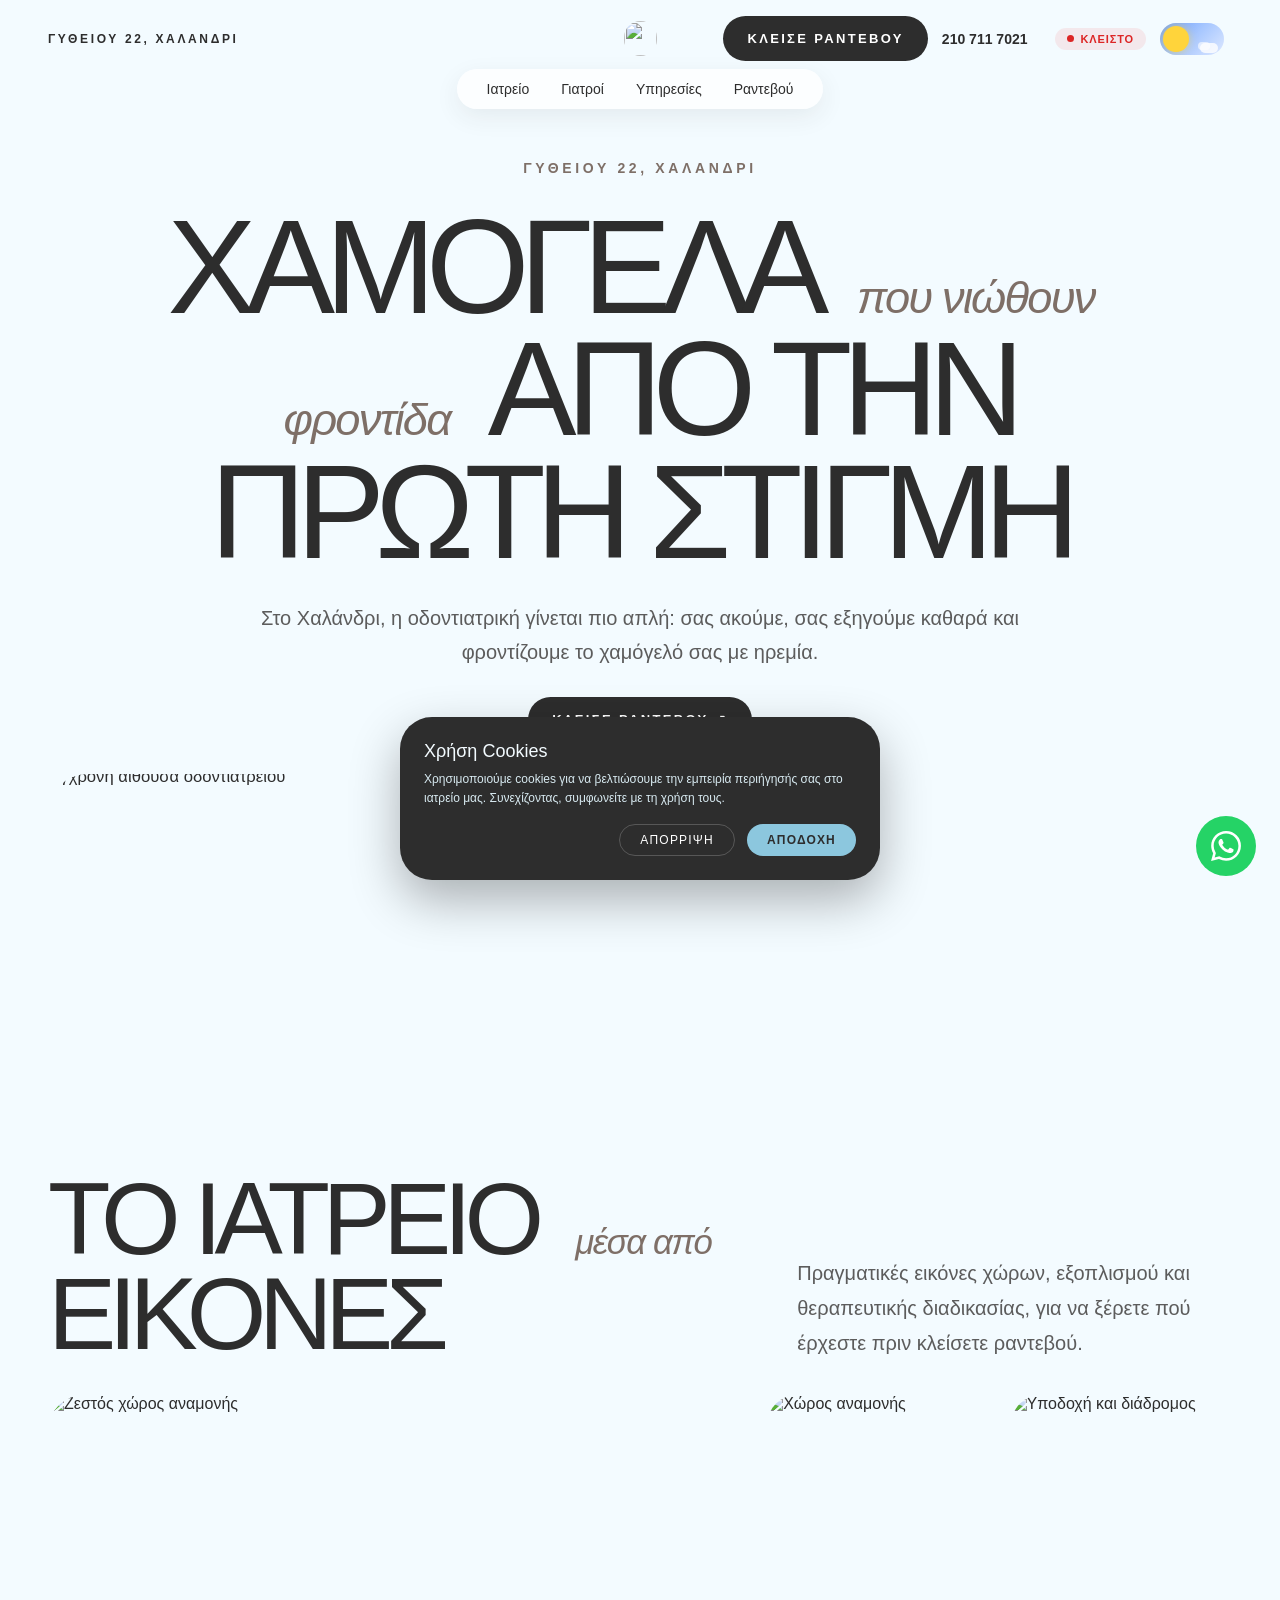
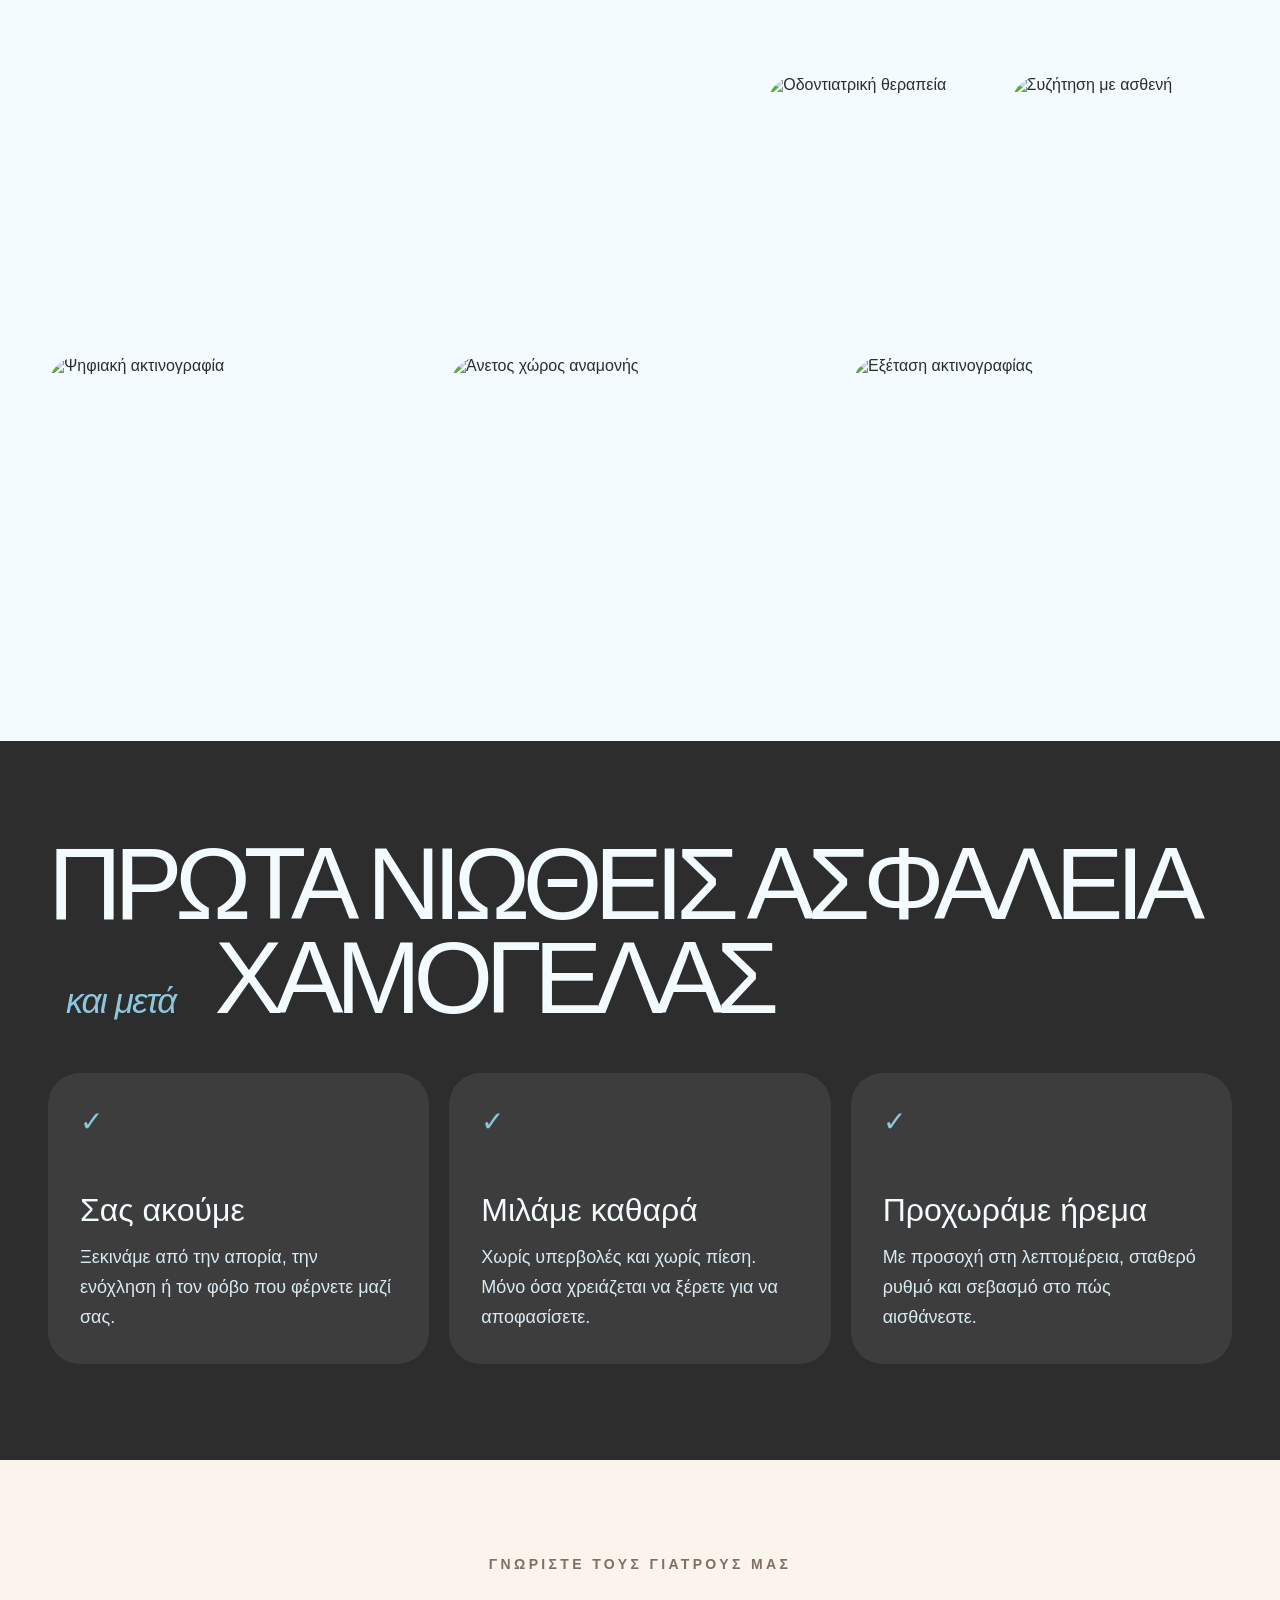
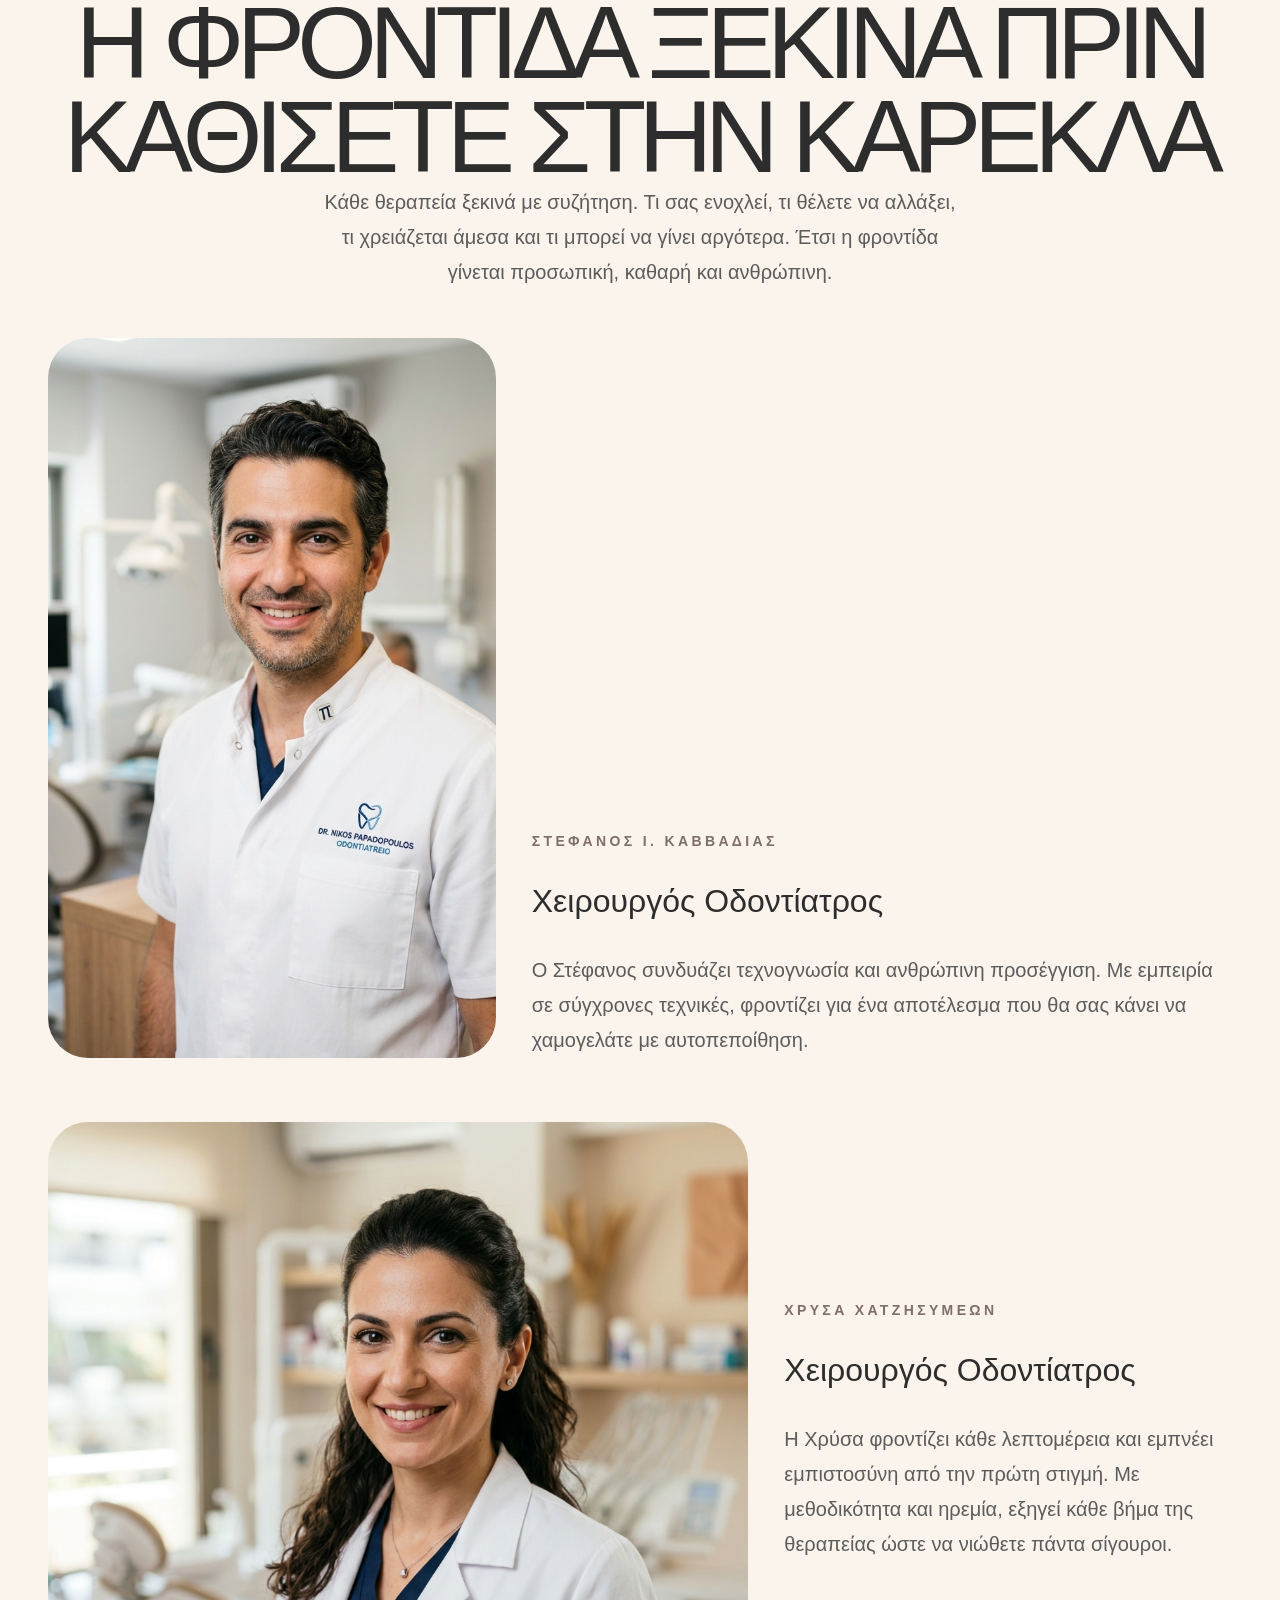
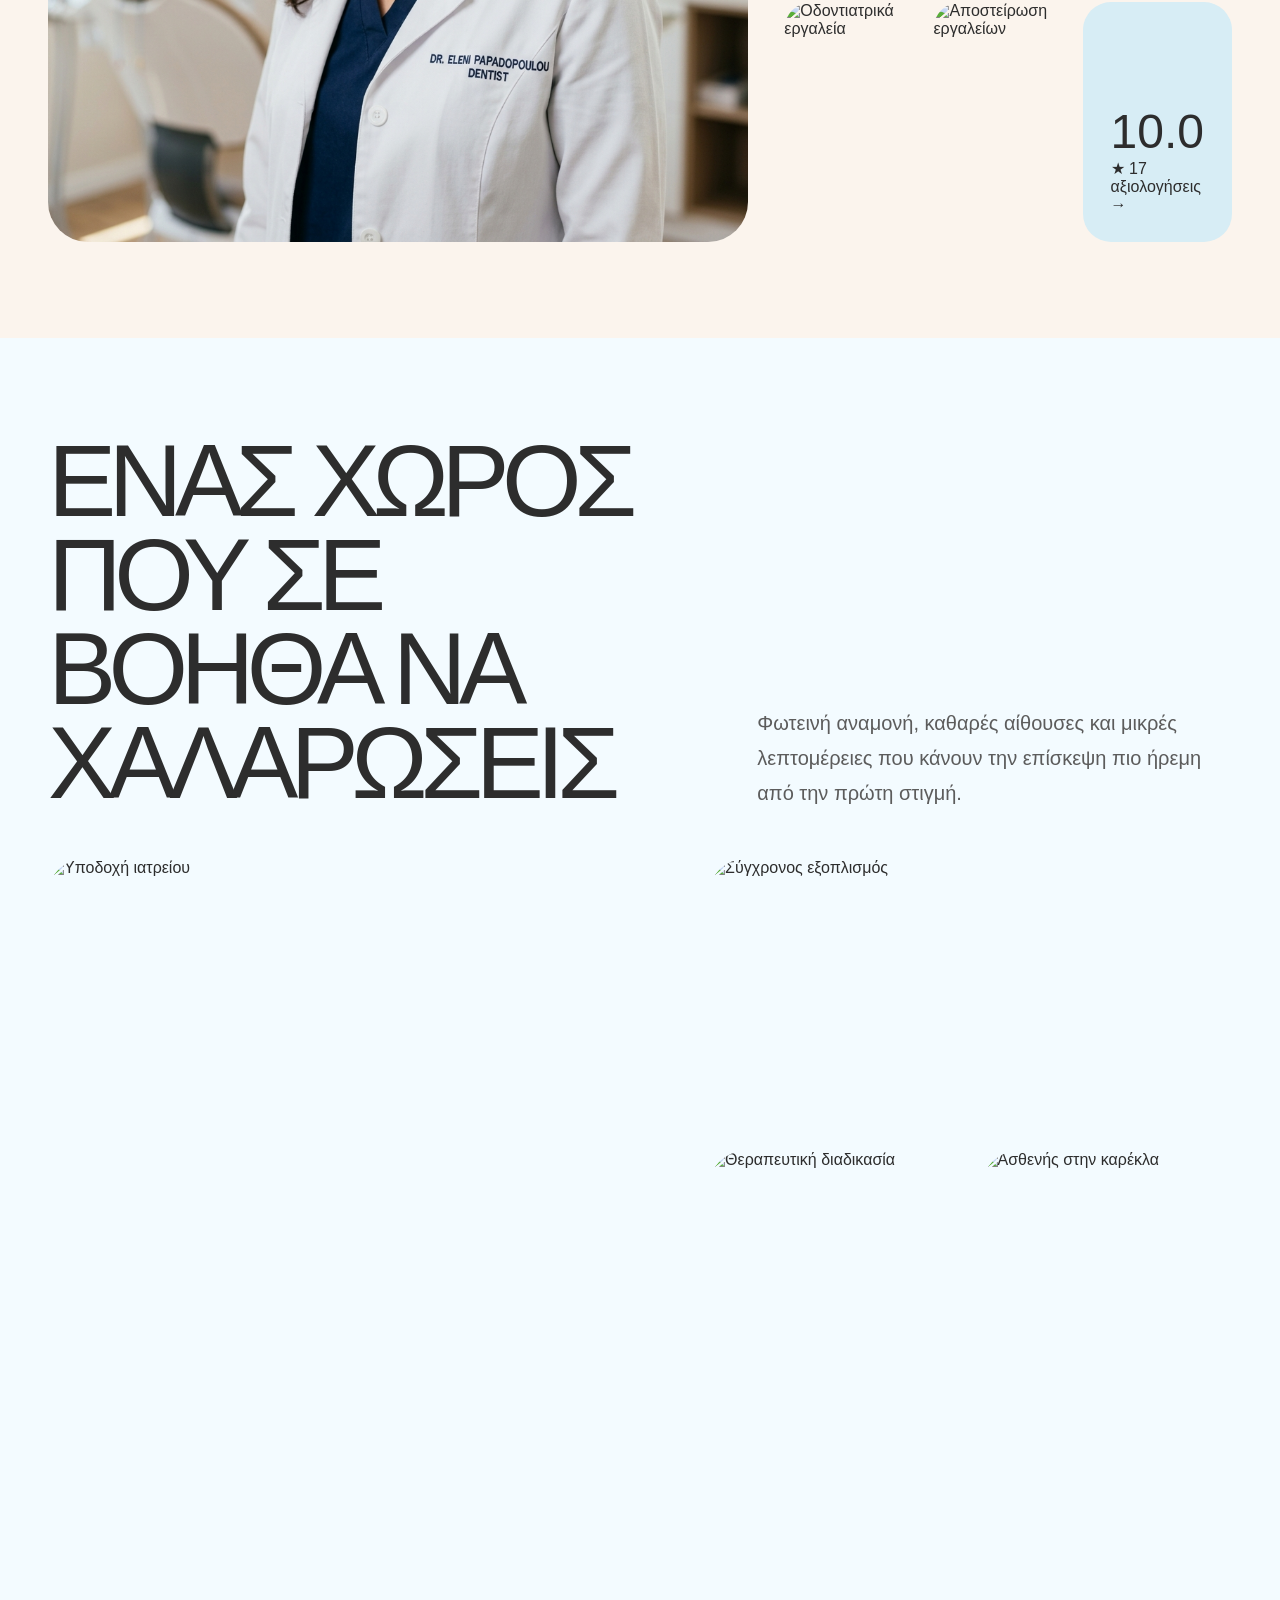
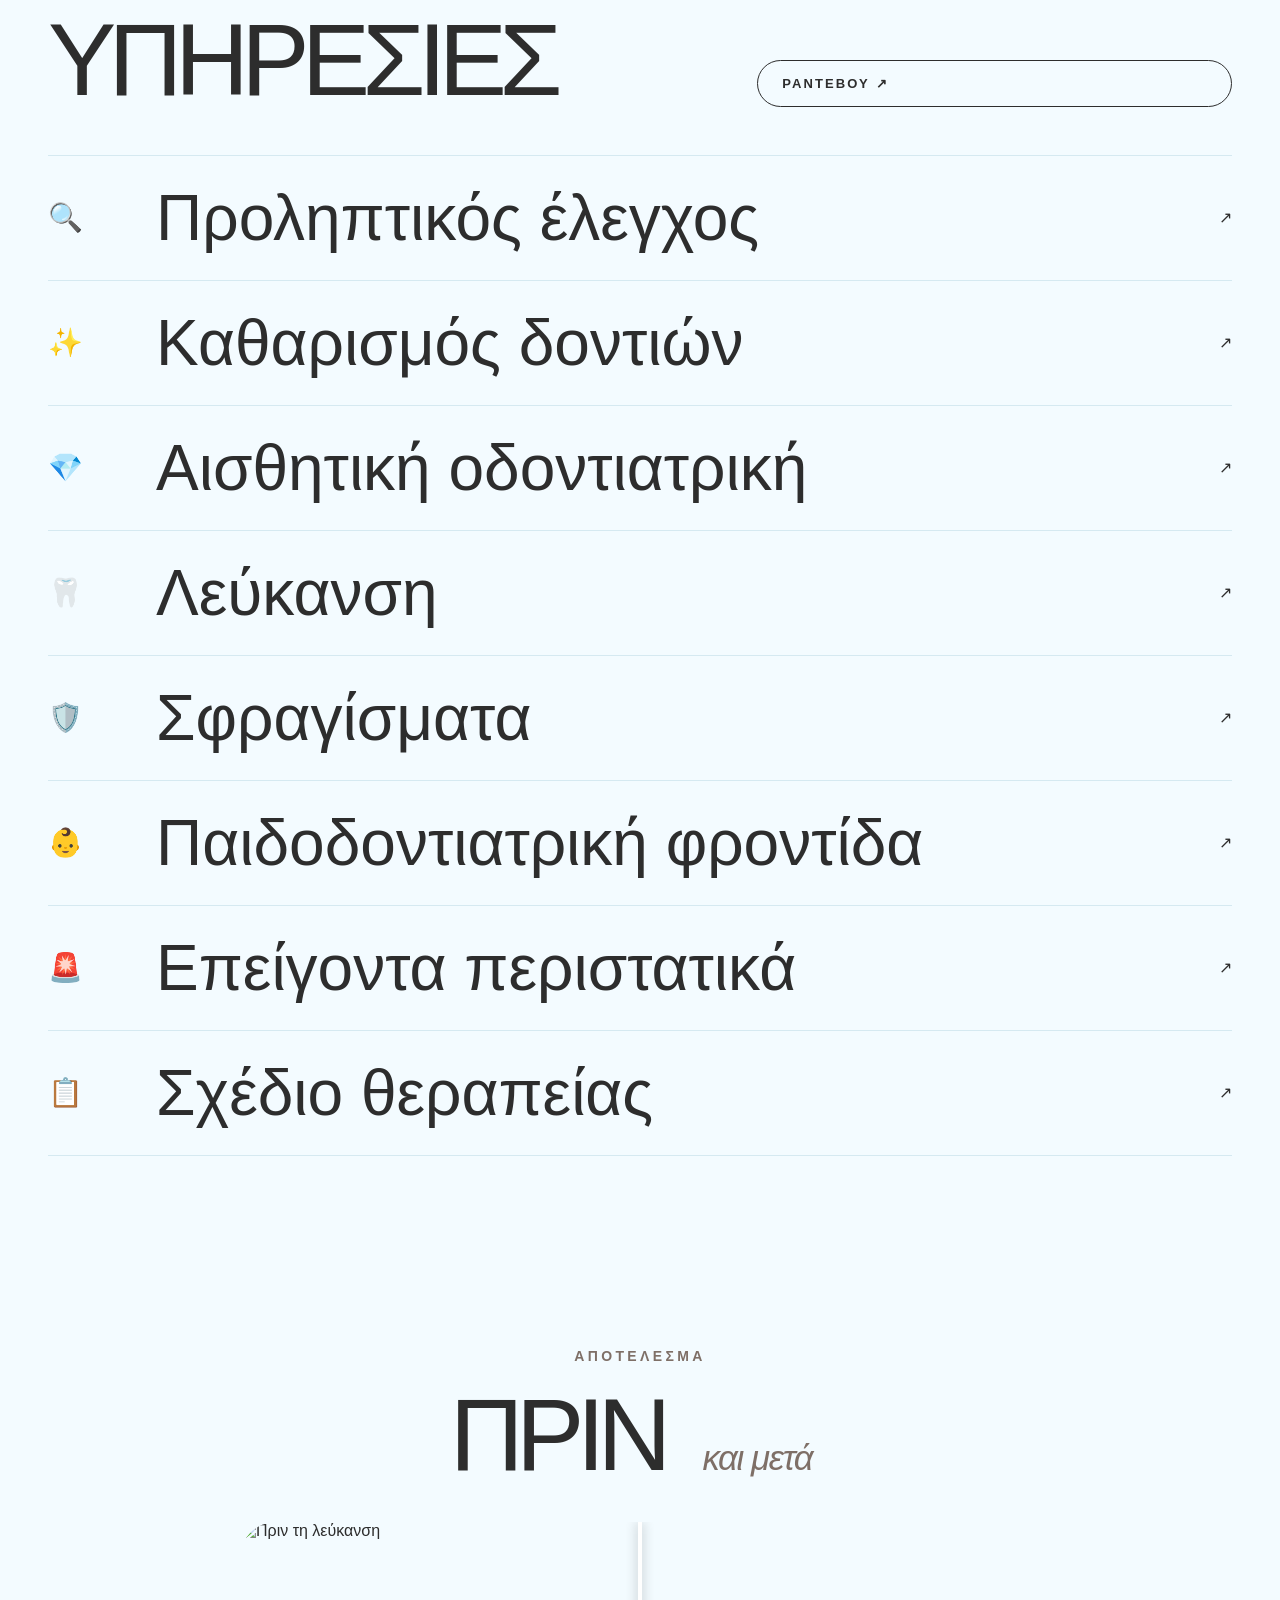
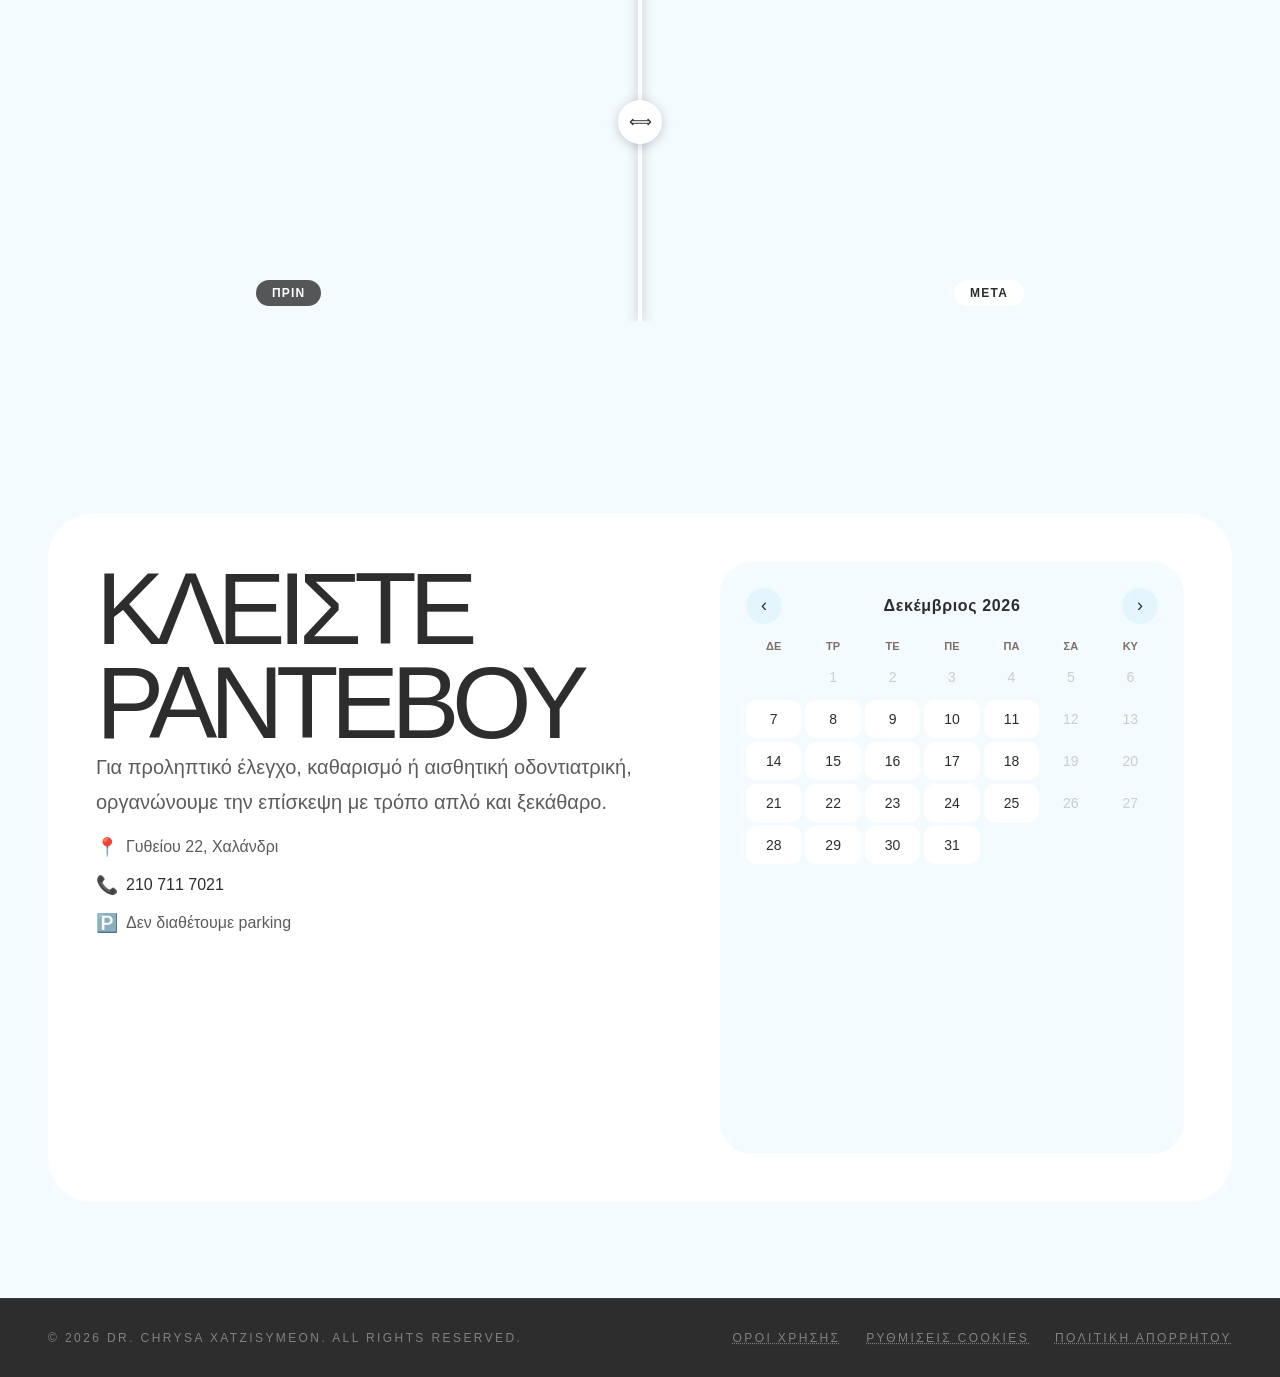
==== commit 93516dd9: "feat: swap doctor order (Stefanos first), new generated photos for both" ====
--- a/preview.html
+++ b/preview.html
@@ -500,25 +500,25 @@
         <p class="text" style="max-width:640px;margin:0 auto;">Κάθε θεραπεία ξεκινά με συζήτηση. Τι σας ενοχλεί, τι θέλετε να αλλάξει, τι χρειάζεται άμεσα και τι μπορεί να γίνει αργότερα. Έτσι η φροντίδα γίνεται προσωπική, καθαρή και ανθρώπινη.</p>
       </div>
 
+      <!-- Dr. Στέφανος Ι. Καββαδίας -->
+      <div class="wrap doctor-grid" style="margin-bottom:64px;">
+        <img class="doctor-photo" src="public/stefanos-doctor.png" alt="Στέφανος Ι. Καββαδίας" />
+        <div>
+          <p class="eyebrow">Στέφανος Ι. Καββαδίας</p>
+          <h3 style="font-size:clamp(22px,3vw,32px);font-weight:300;line-height:1.3;margin-bottom:16px;">Χειρουργός Οδοντίατρος</h3>
+          <p class="text">Ο Στέφανος συνδυάζει τεχνογνωσία και ανθρώπινη προσέγγιση. Με εμπειρία σε σύγχρονες τεχνικές, φροντίζει για ένα αποτέλεσμα που θα σας κάνει να χαμογελάτε με αυτοπεποίθηση.</p>
+        </div>
+      </div>
+
       <!-- Dr. Χρύσα Χατζησυμεών -->
-      <div class="wrap doctor-grid" style="margin-bottom:64px;">
-        <img class="doctor-photo" src="public/chrysa-doctor.webp" alt="Χρύσα Χατζησυμεών" />
-        <div>
+      <div class="wrap doctor-grid" style="direction:rtl;">
+        <div style="direction:ltr;">
           <p class="eyebrow">Χρύσα Χατζησυμεών</p>
           <h3 style="font-size:clamp(22px,3vw,32px);font-weight:300;line-height:1.3;margin-bottom:16px;">Χειρουργός Οδοντίατρος</h3>
           <p class="text">Η Χρύσα φροντίζει κάθε λεπτομέρεια και εμπνέει εμπιστοσύνη από την πρώτη στιγμή. Με μεθοδικότητα και ηρεμία, εξηγεί κάθε βήμα της θεραπείας ώστε να νιώθετε πάντα σίγουροι.</p>
           <div class="doctor-shots"><img src="public/dental-tools.webp" alt="Οδοντιατρικά εργαλεία" /><img src="public/clinic-sterilization.webp" alt="Αποστείρωση εργαλείων" /><div class="rating" onclick="openReviews()" title="Δείτε αξιολογήσεις"><strong id="ratingNum">10.0</strong><span>★ <span id="reviewNum">17</span> αξιολογήσεις →</span></div></div>
         </div>
-      </div>
-
-      <!-- Dr. Στέφανος Ι. Καββαδίας -->
-      <div class="wrap doctor-grid" style="direction:rtl;">
-        <div style="direction:ltr;">
-          <p class="eyebrow">Στέφανος Ι. Καββαδίας</p>
-          <h3 style="font-size:clamp(22px,3vw,32px);font-weight:300;line-height:1.3;margin-bottom:16px;">Χειρουργός Οδοντίατρος</h3>
-          <p class="text">Ο Στέφανος συνδυάζει τεχνογνωσία και ανθρώπινη προσέγγιση. Με εμπειρία σε σύγχρονες τεχνικές, φροντίζει για ένα αποτέλεσμα που θα σας κάνει να χαμογελάτε με αυτοπεποίθηση.</p>
-        </div>
-        <img class="doctor-photo" src="public/clinic-treatment.webp" alt="Στέφανος Ι. Καββαδίας" style="direction:ltr;" />
+        <img class="doctor-photo" src="public/chrysa-doctor-new.png" alt="Χρύσα Χατζησυμεών" style="direction:ltr;" />
       </div>
     </section>
 
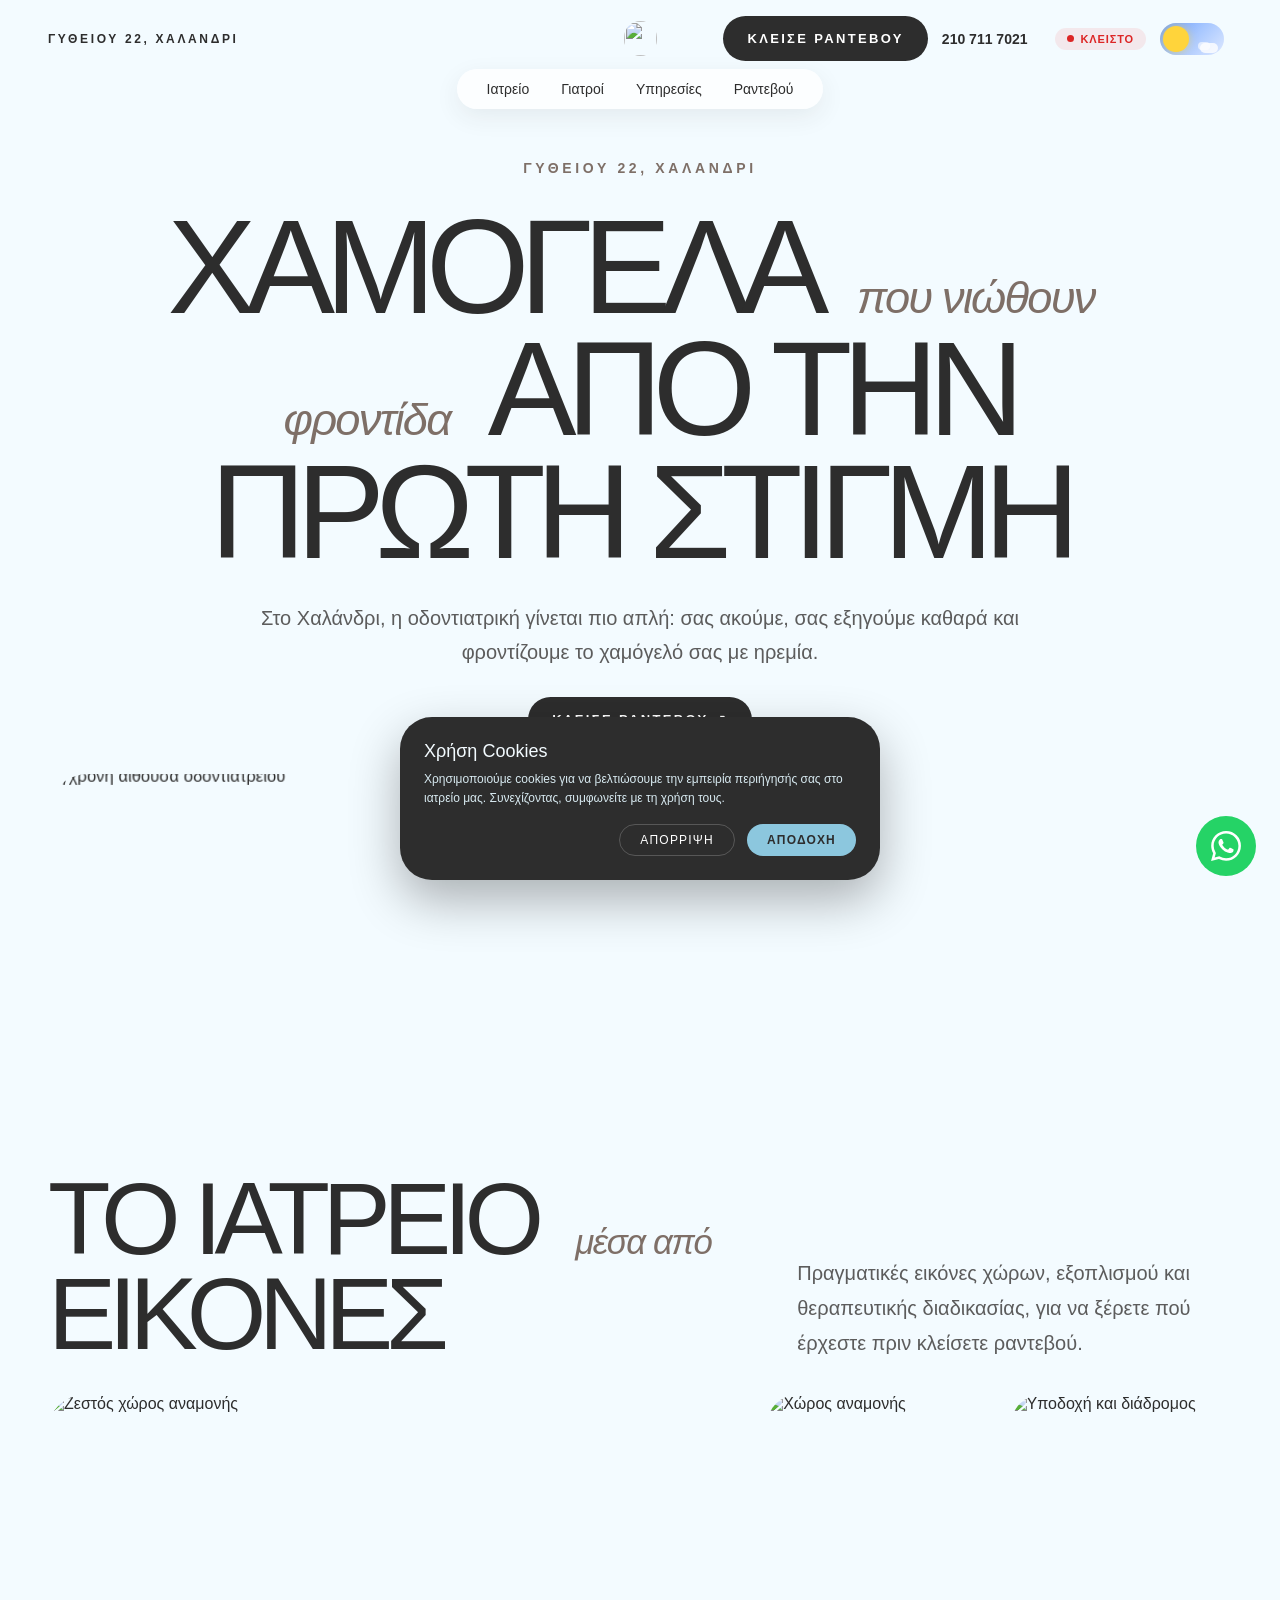
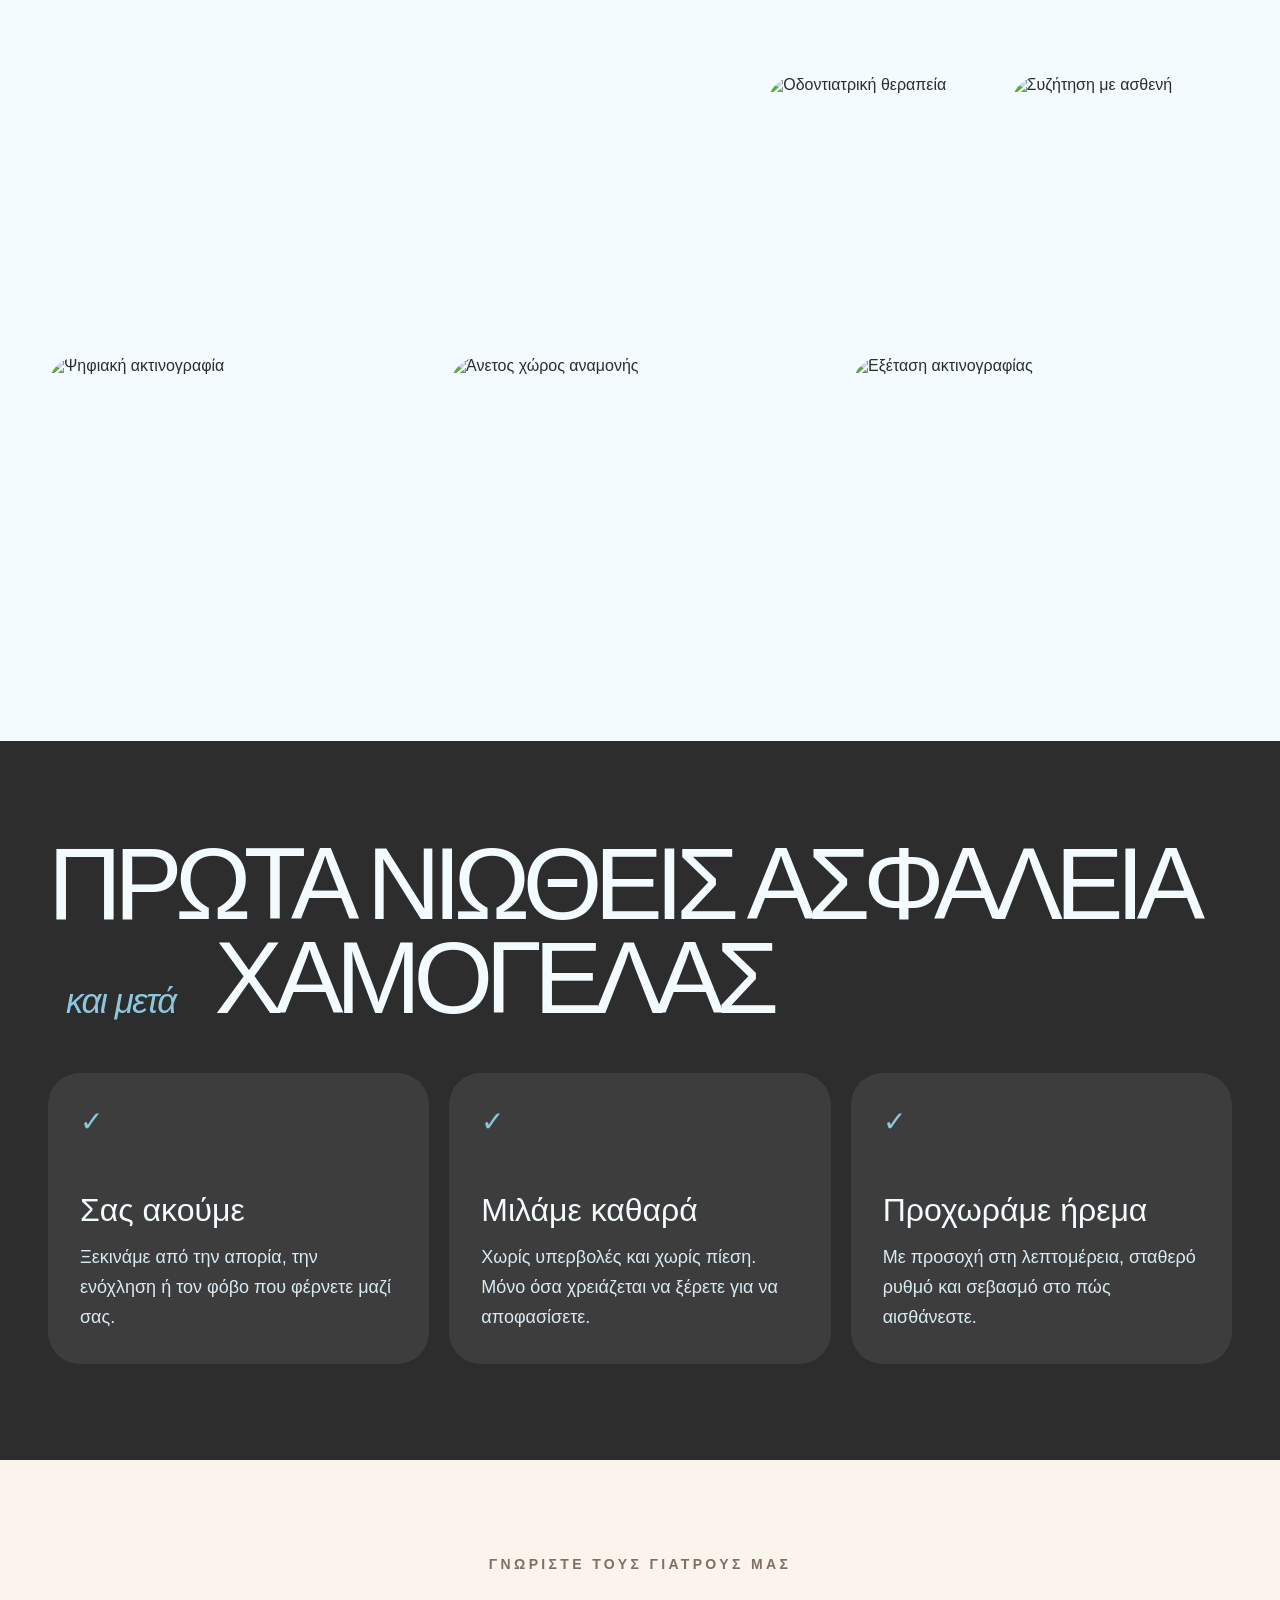
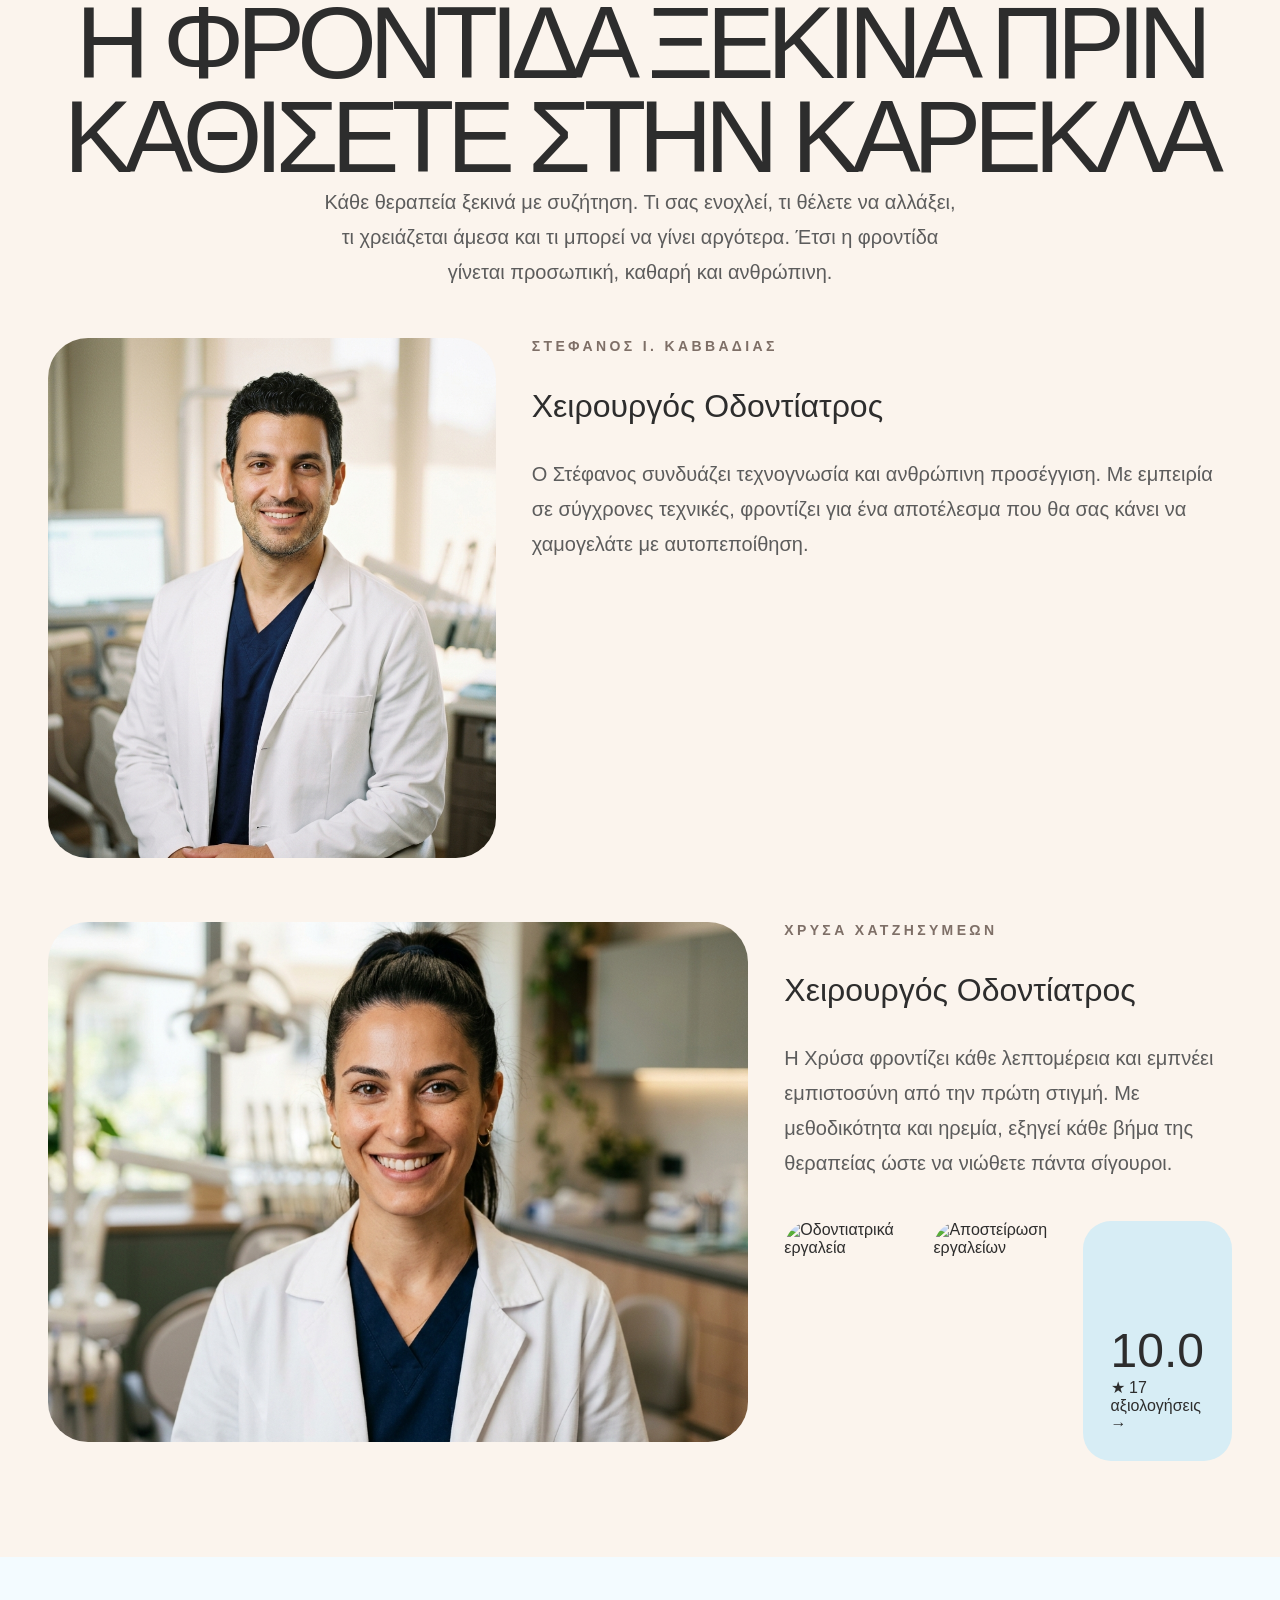
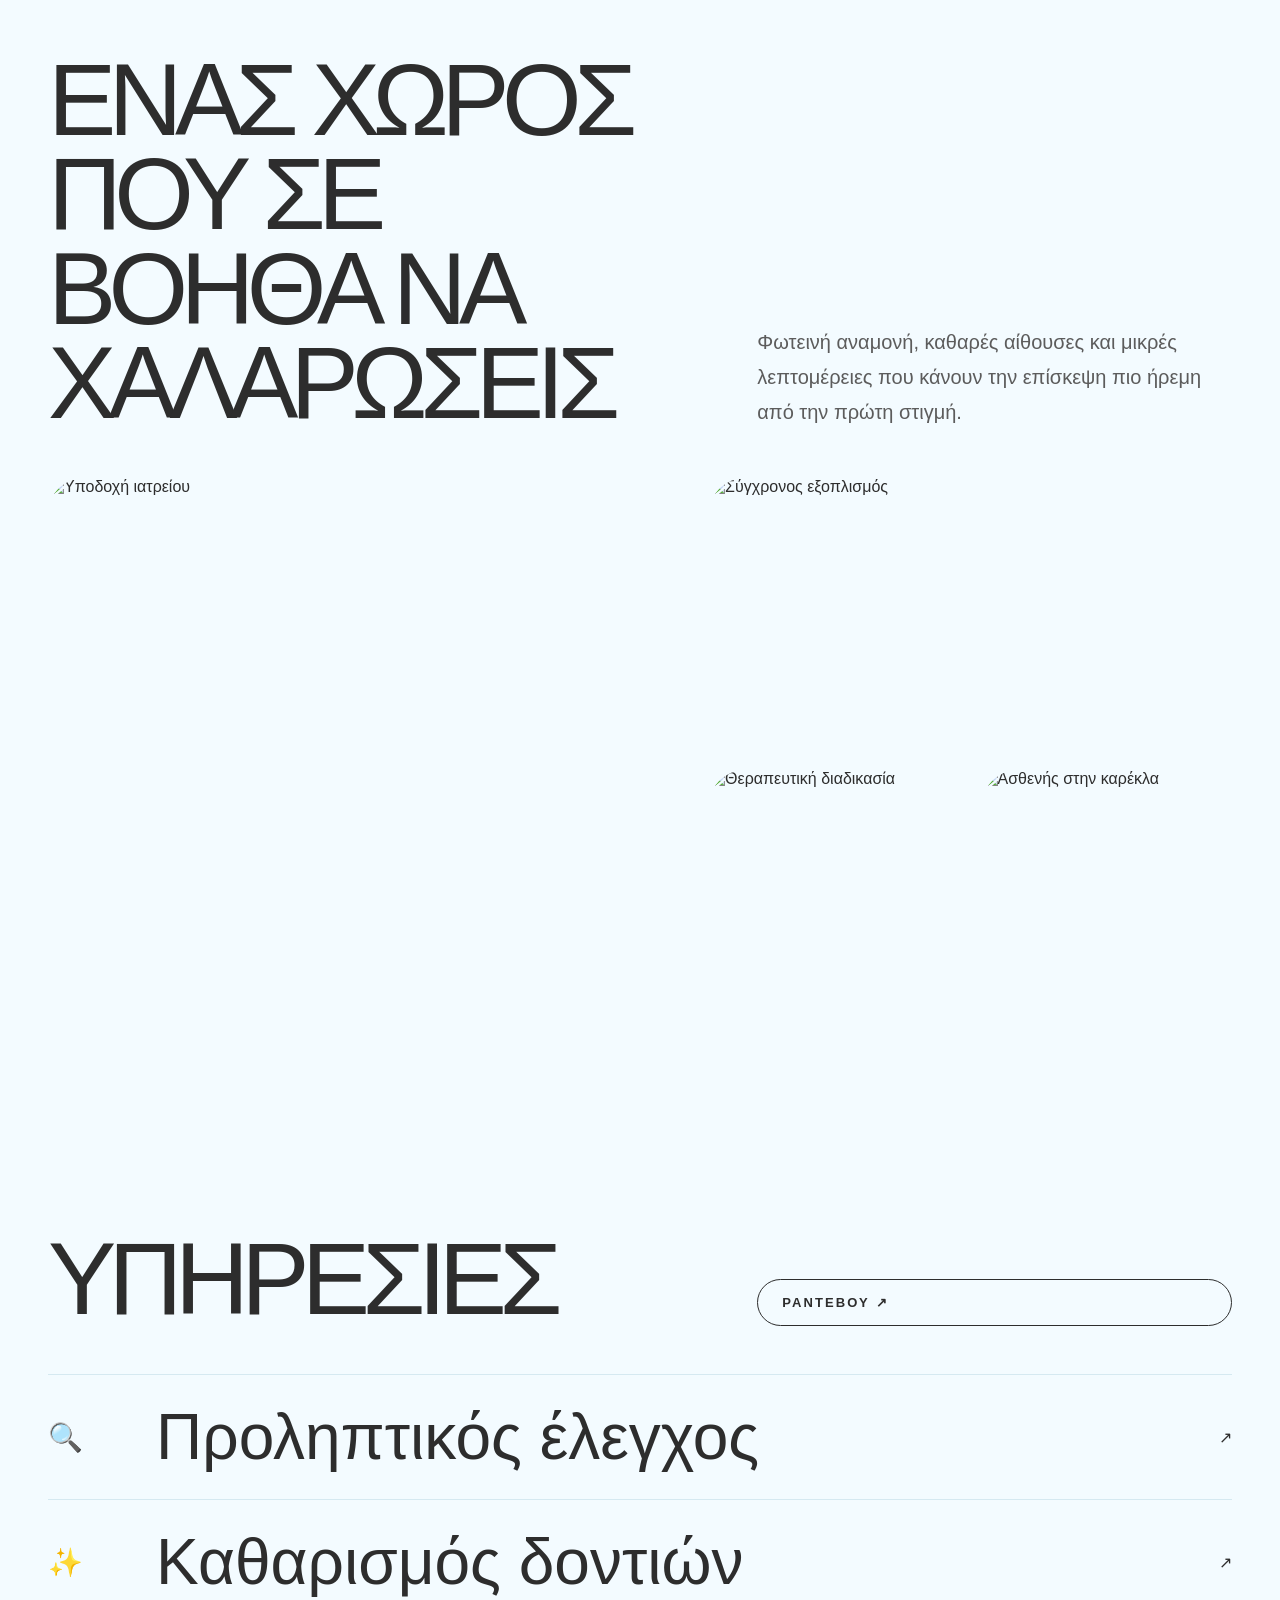
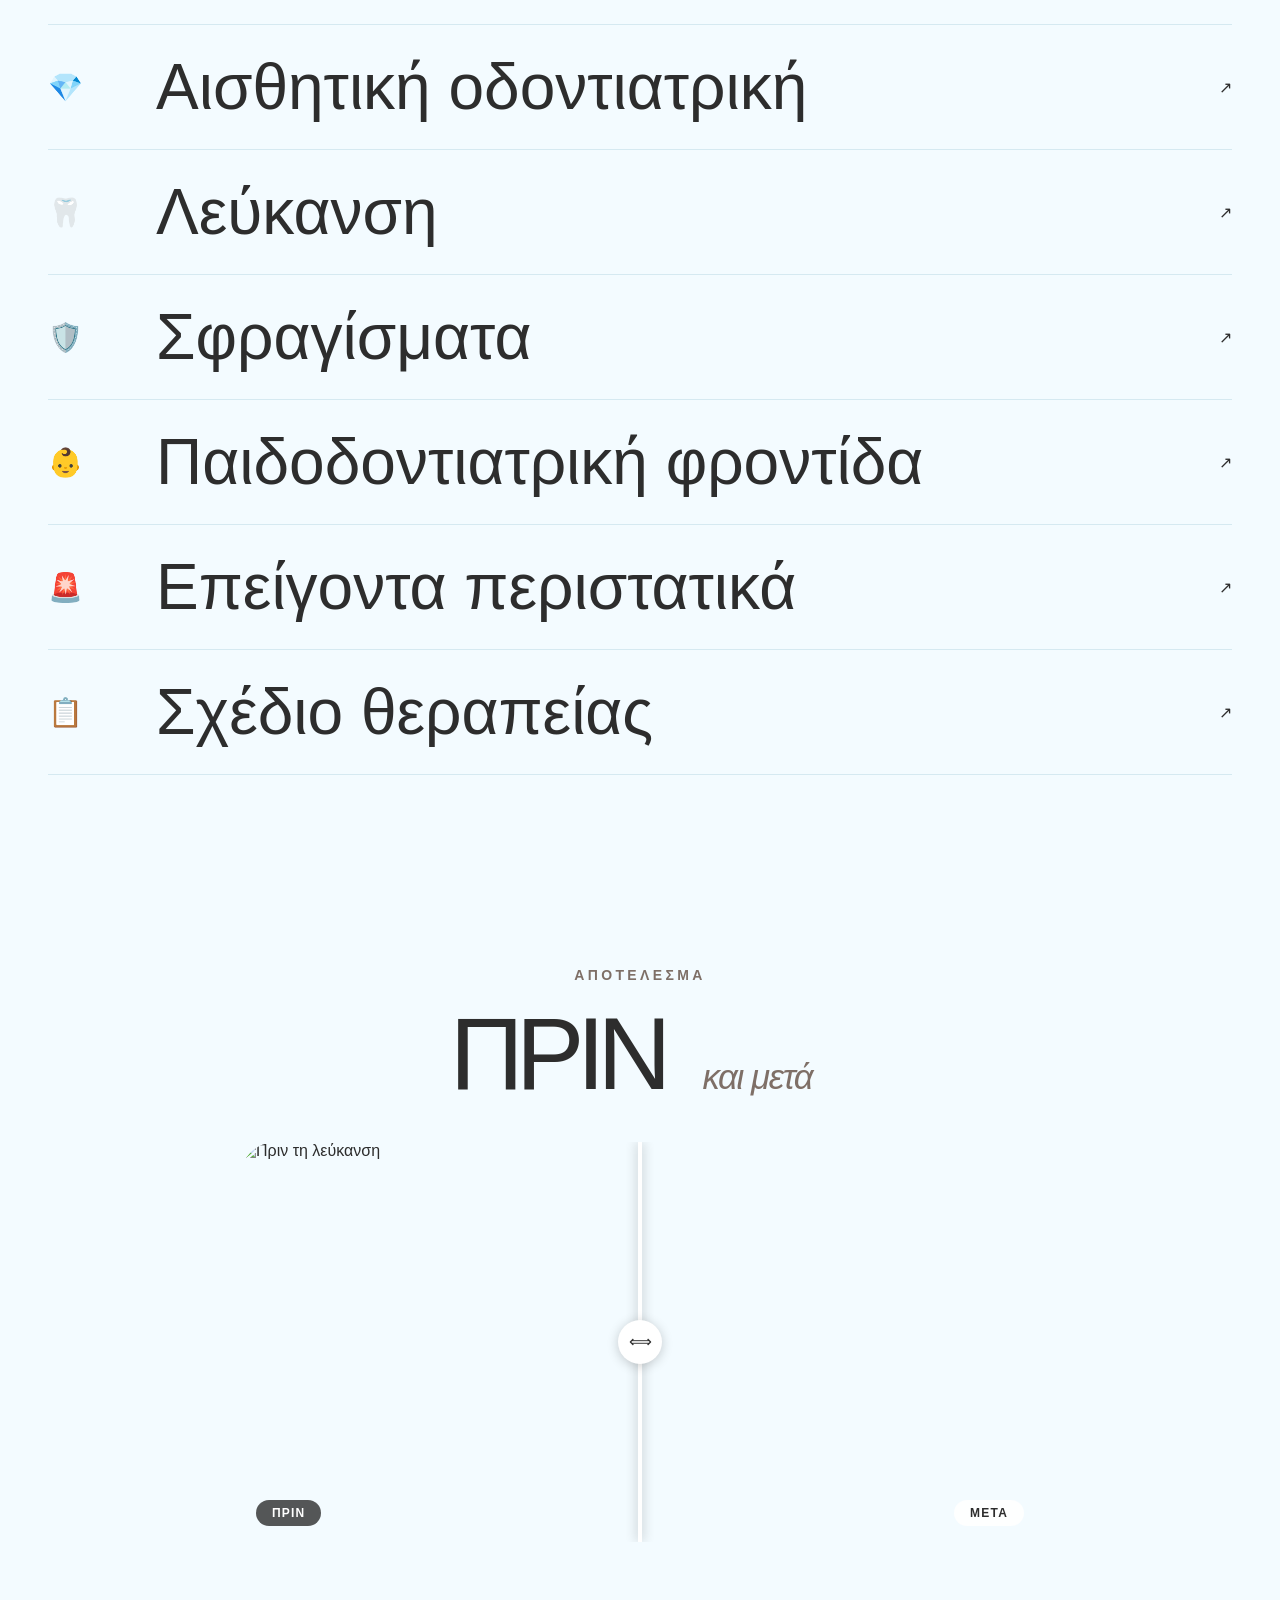
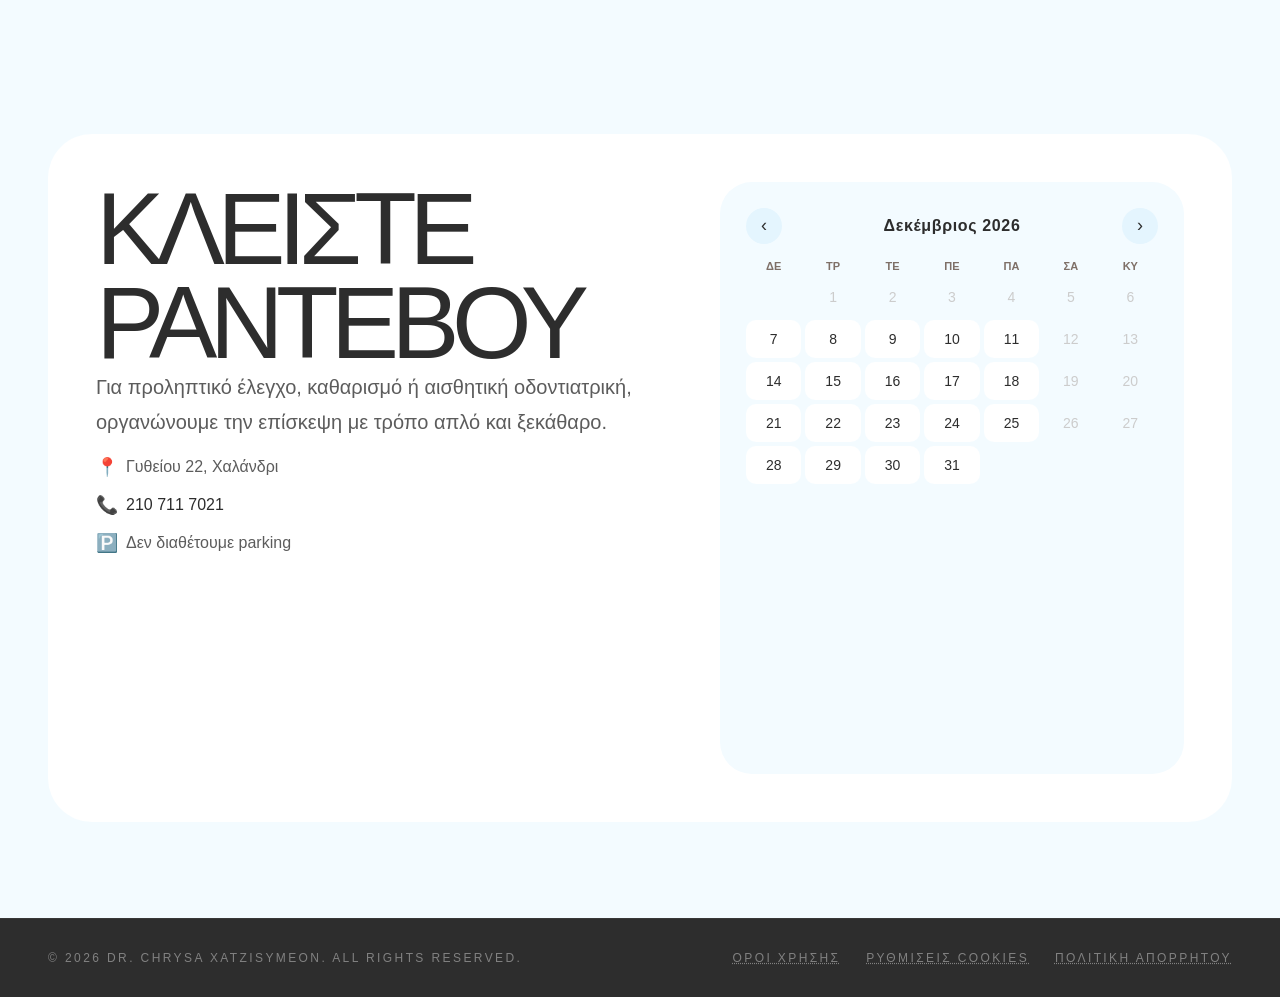
==== commit ac83c686: "fix: equal doctor photo heights 520px, align-items start" ====
--- a/preview.html
+++ b/preview.html
@@ -255,8 +255,8 @@
       .two { display: grid; grid-template-columns: 1fr 1fr; gap: 22px; }
       .medium-img { height: 270px; overflow: hidden; }
       .doctor { background: var(--doctor-bg); transition: background .4s; }
-      .doctor-grid { display: grid; grid-template-columns: .78fr 1.22fr; gap: 36px; align-items: end; }
-      .doctor-photo { width: 100%; height: 720px; object-fit: cover; object-position: 50% 20%; border-radius: 40px; }
+      .doctor-grid { display: grid; grid-template-columns: .78fr 1.22fr; gap: 36px; align-items: start; }
+      .doctor-photo { width: 100%; height: 520px; object-fit: cover; object-position: 50% 20%; border-radius: 40px; }
       .eyebrow { margin: 0 0 24px; color: #7e6f67; font-size: 14px; font-weight: 700; letter-spacing: .24em; text-transform: uppercase; }
       .doctor p.text { max-width: 780px; margin-top: 30px; }
       .doctor-shots { display: grid; grid-template-columns: 1fr 1fr .9fr; gap: 20px; margin-top: 40px; }
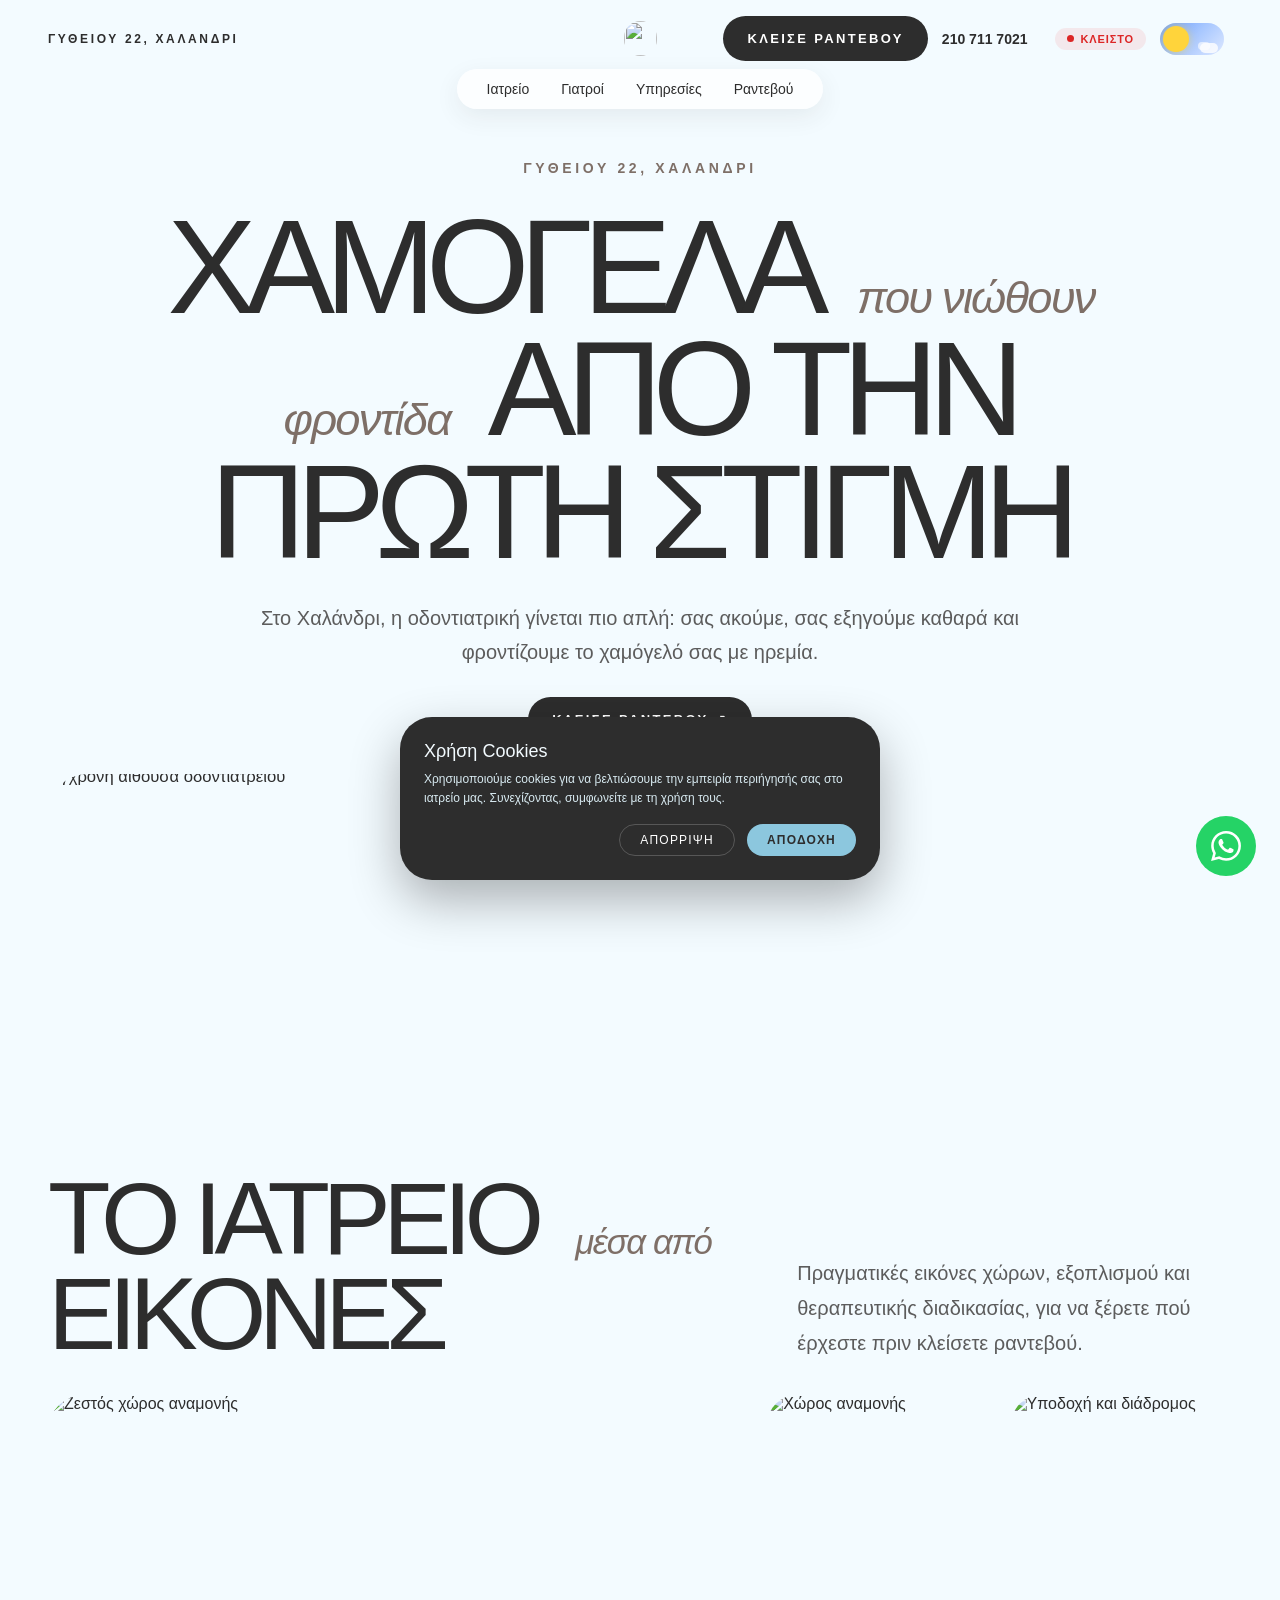
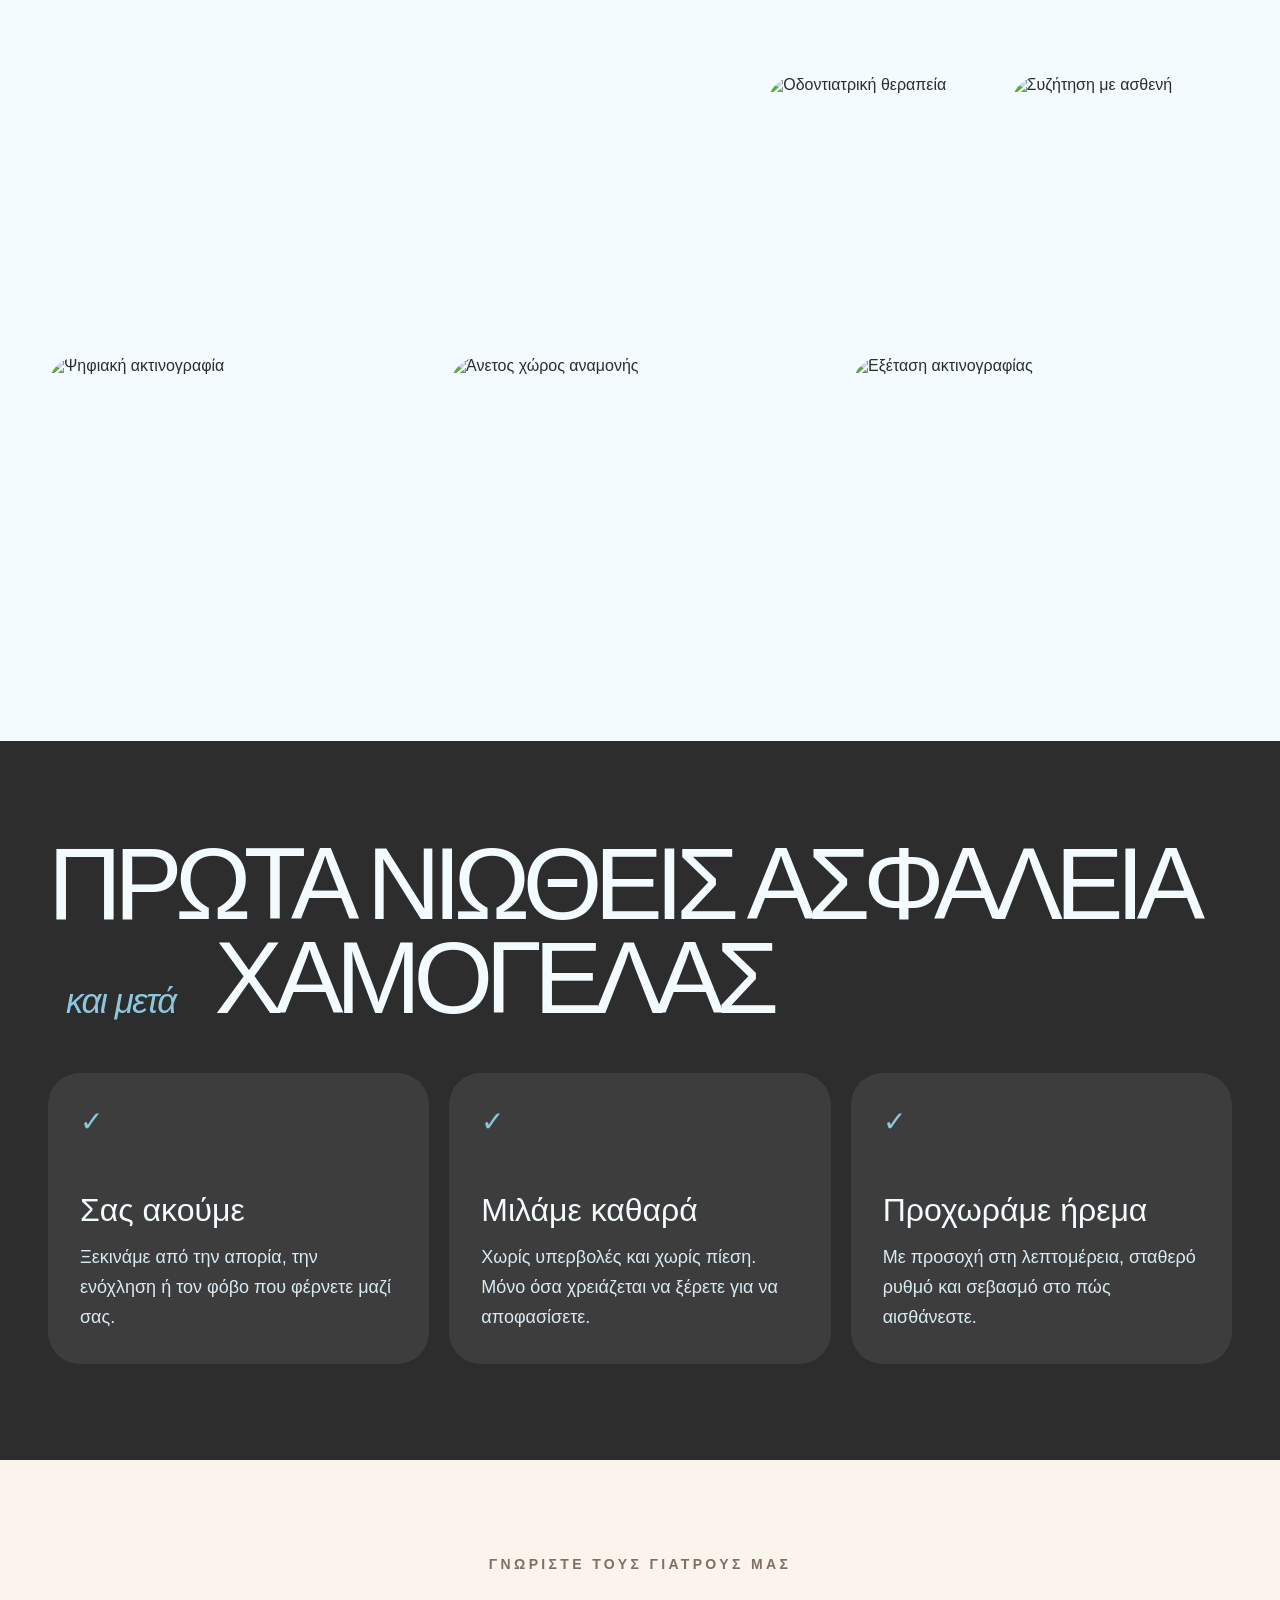
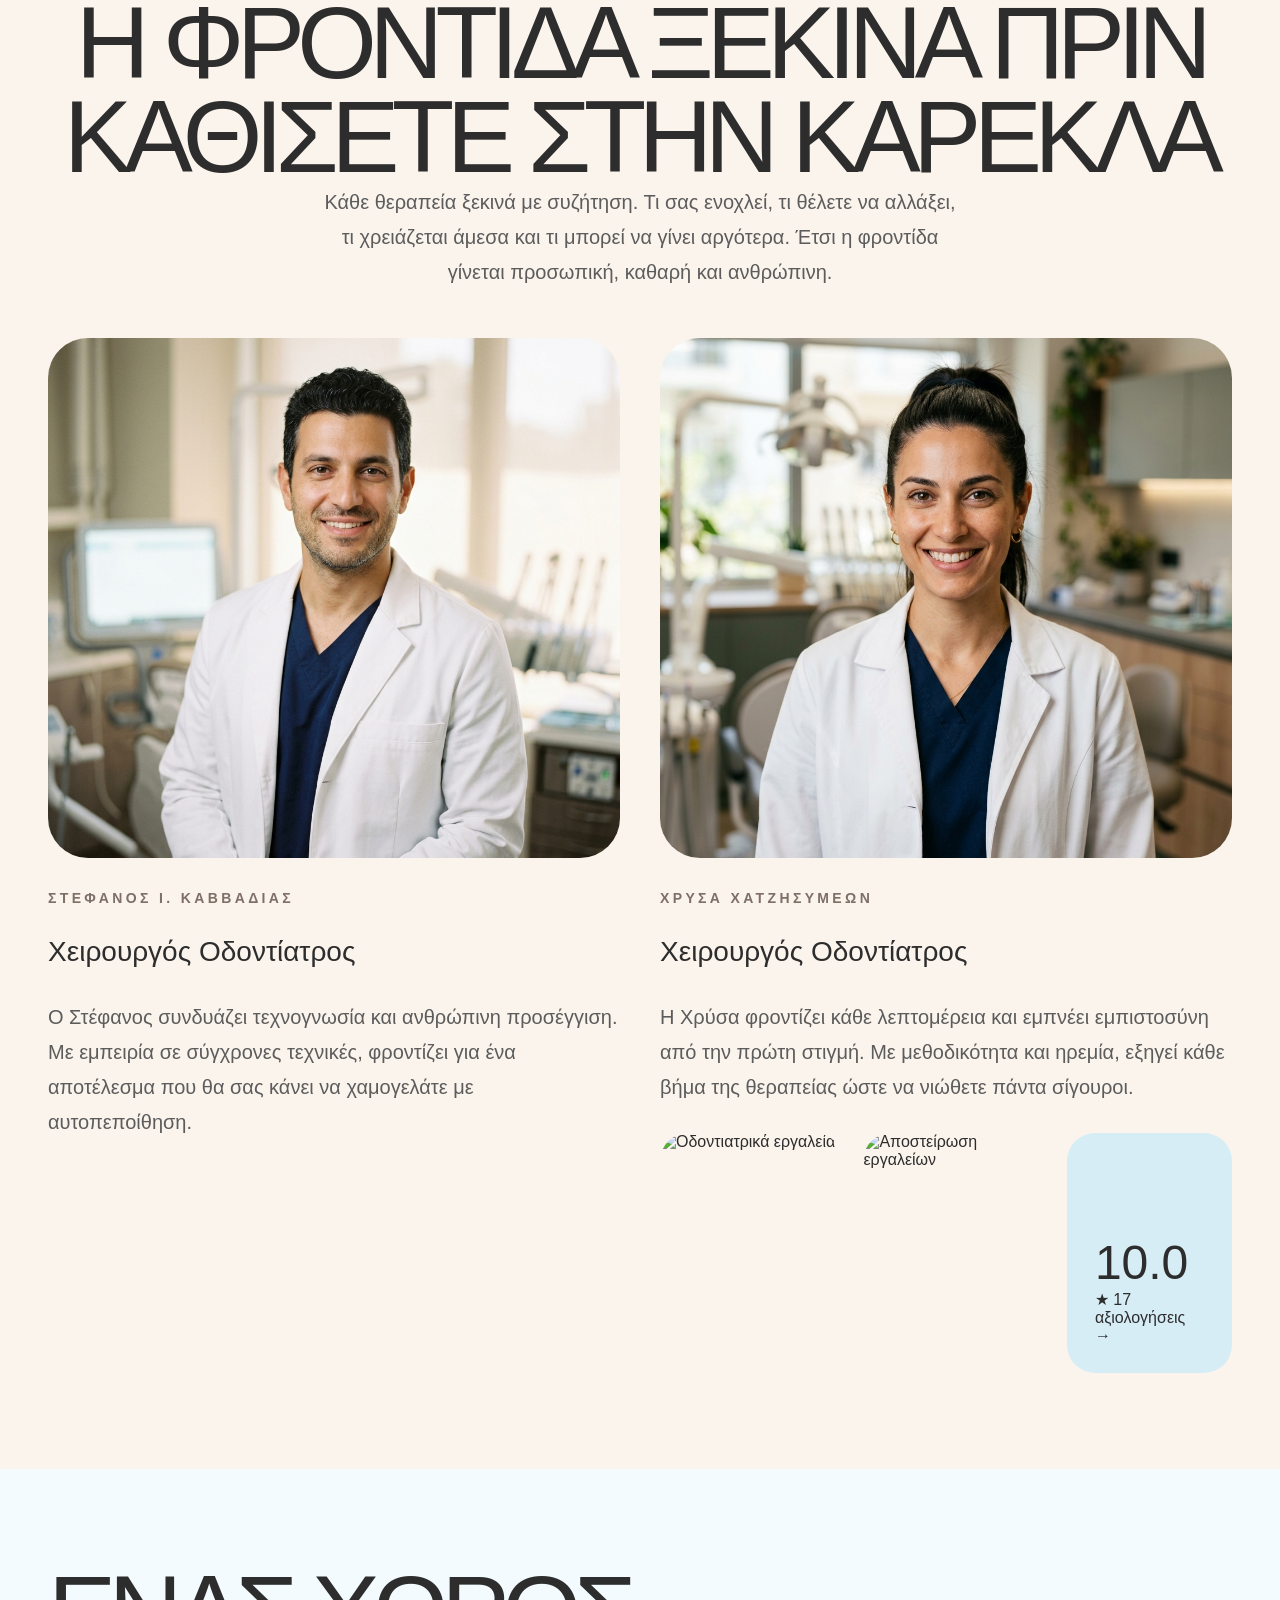
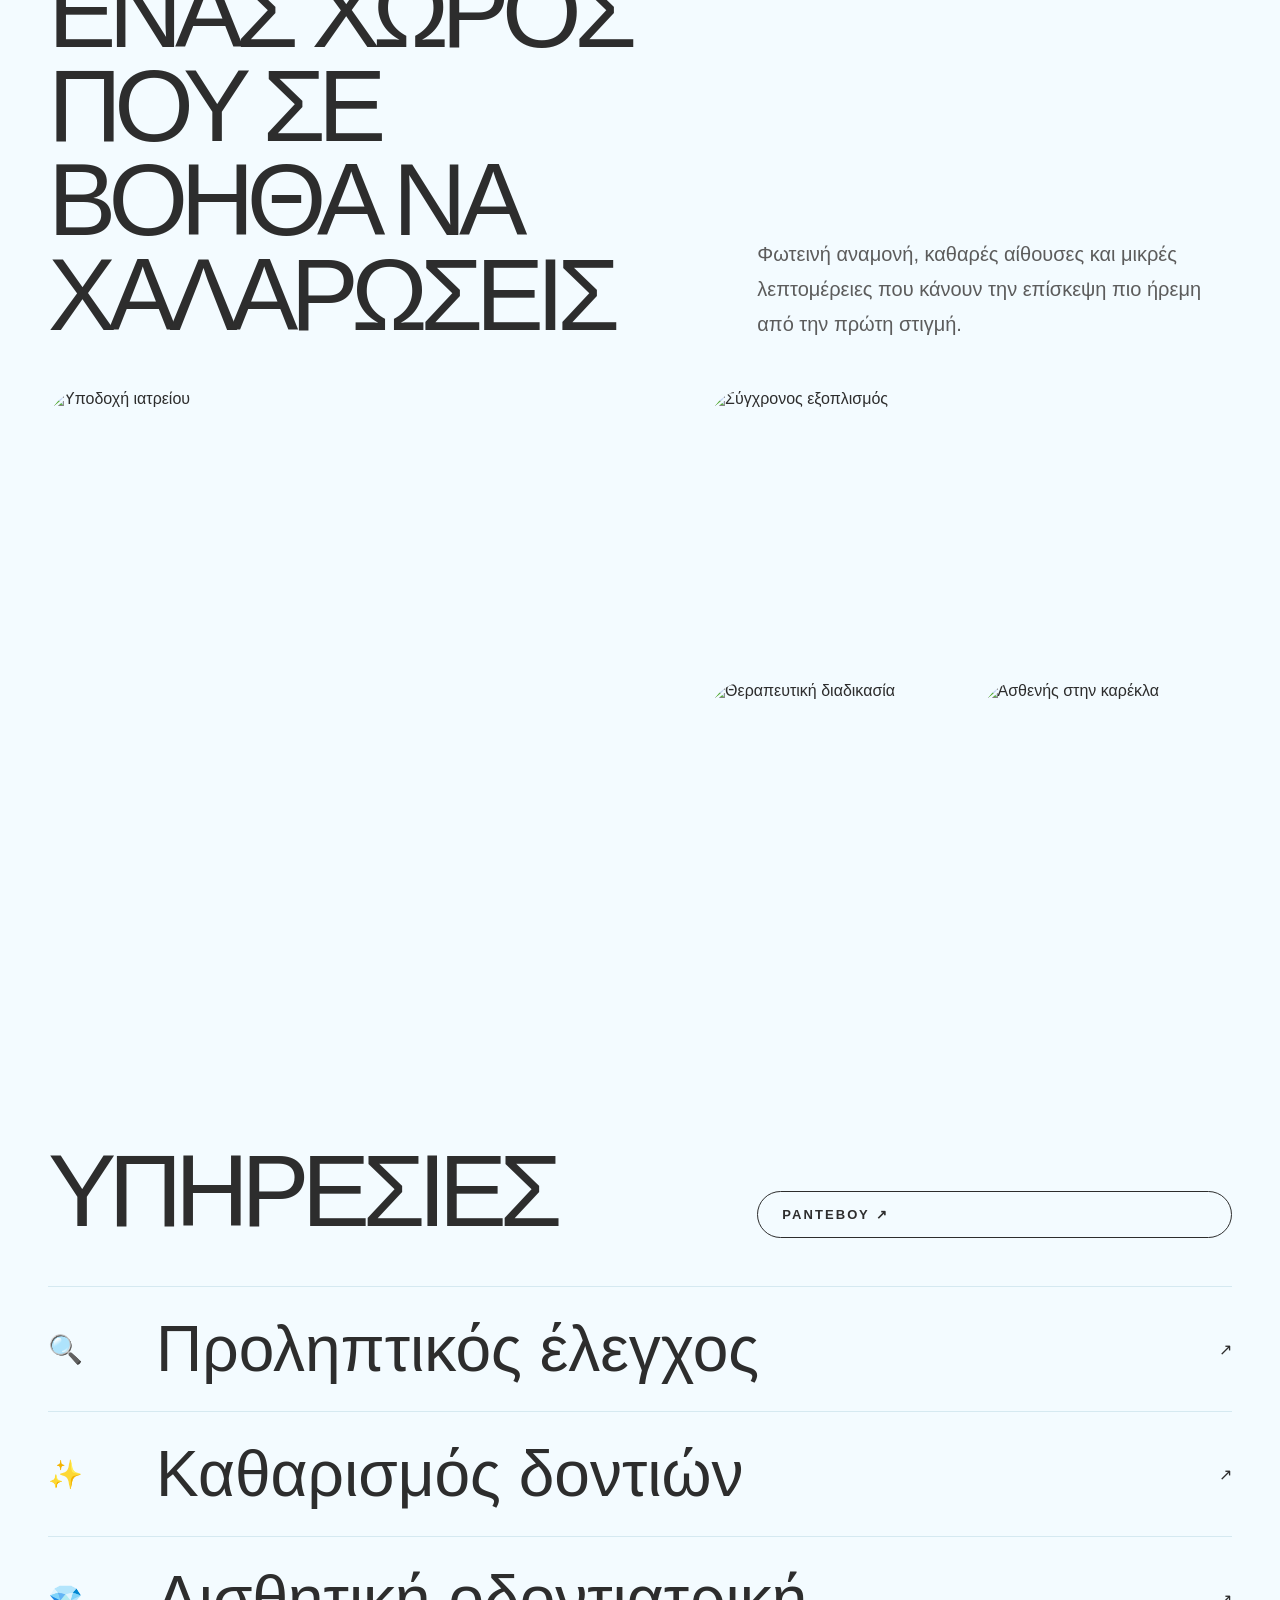
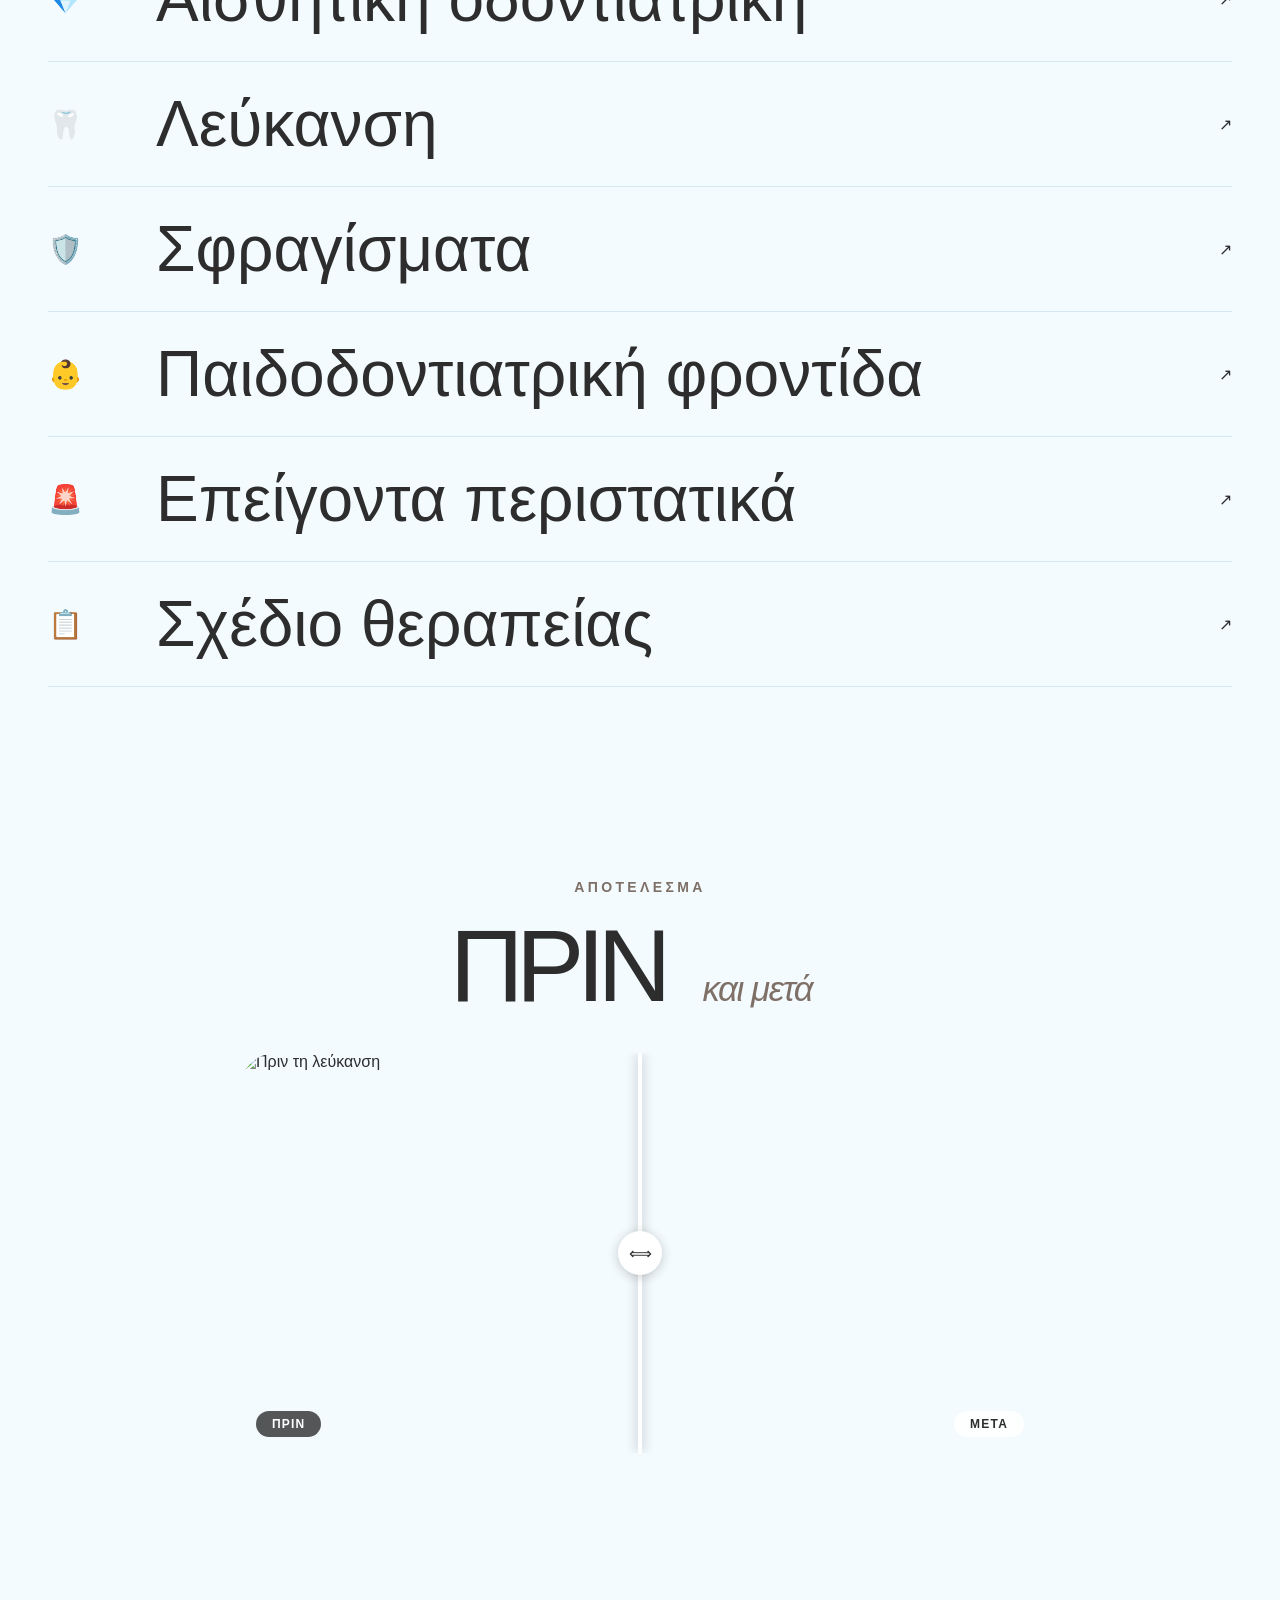
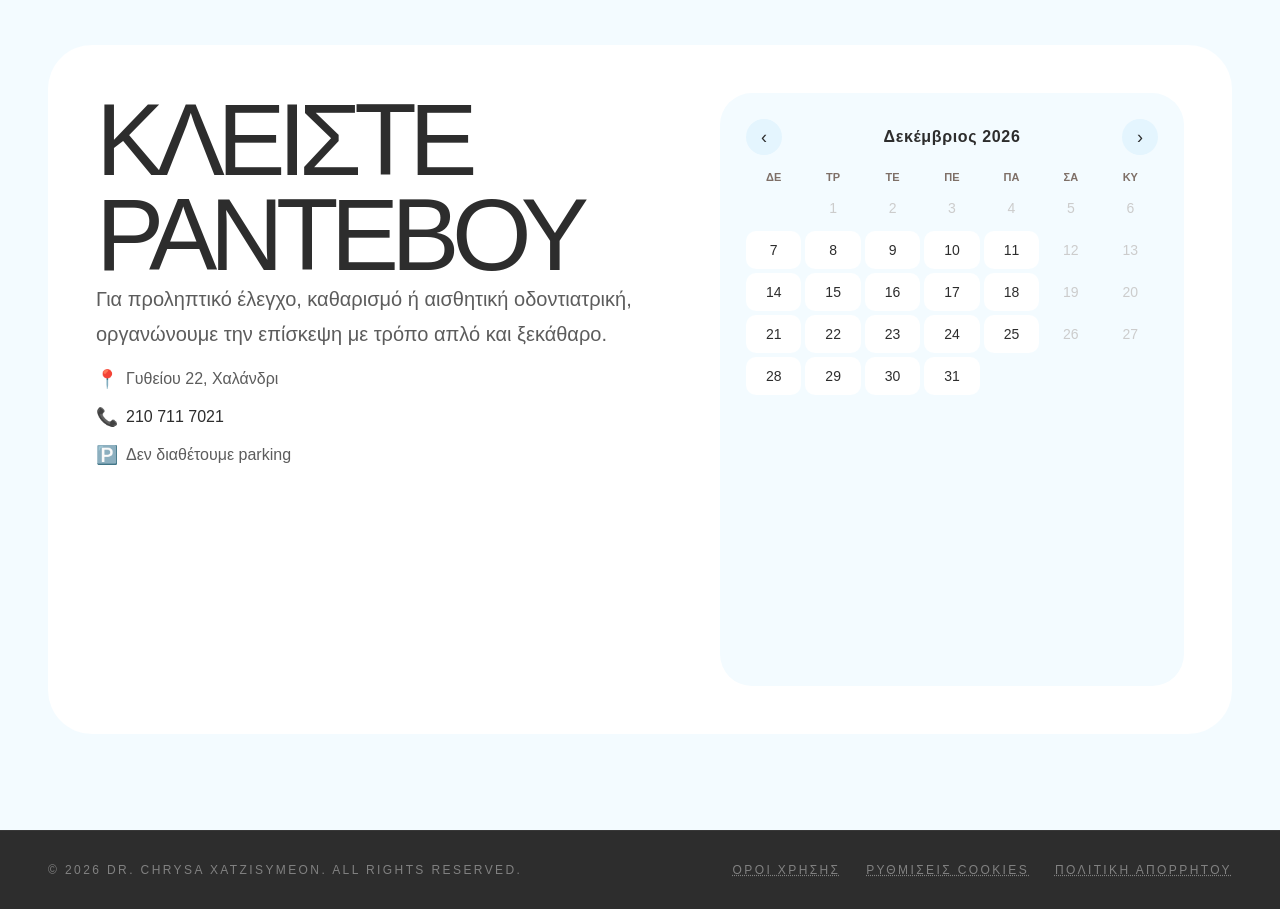
==== commit bda39b8b: "fix: doctors side by side, equal photo heights, stacks on mobile" ====
--- a/preview.html
+++ b/preview.html
@@ -256,7 +256,10 @@
       .medium-img { height: 270px; overflow: hidden; }
       .doctor { background: var(--doctor-bg); transition: background .4s; }
       .doctor-grid { display: grid; grid-template-columns: .78fr 1.22fr; gap: 36px; align-items: start; }
-      .doctor-photo { width: 100%; height: 520px; object-fit: cover; object-position: 50% 20%; border-radius: 40px; }
+      .doctor-grid-reverse { grid-template-columns: 1.22fr .78fr; }
+      .doctor-grid-reverse .doctor-photo { order: 2; }
+      .doctor-grid-reverse > div { order: 1; }
+      .doctor-photo { width: 100%; height: 520px; object-fit: cover; object-position: 50% 15%; border-radius: 40px; }
       .eyebrow { margin: 0 0 24px; color: #7e6f67; font-size: 14px; font-weight: 700; letter-spacing: .24em; text-transform: uppercase; }
       .doctor p.text { max-width: 780px; margin-top: 30px; }
       .doctor-shots { display: grid; grid-template-columns: 1fr 1fr .9fr; gap: 20px; margin-top: 40px; }
@@ -296,6 +299,7 @@
         .hero-img { border-radius: 24px; margin-top: 20px; }
         .hero-img img { height: 200px; min-height: 160px; }
         .split-head, .gallery, .doctor-grid, .reviews, .appointment-box, .photo-proof-head { grid-template-columns: 1fr; }
+        .wrap[style*="grid-template-columns:1fr 1fr"] { grid-template-columns: 1fr !important; }
         .split-head { gap: 16px; margin-bottom: 24px; }
         .split-head p, .text { font-size: 16px; }
         h1 { font-size: clamp(36px, 10vw, 60px); }
@@ -500,25 +504,26 @@
         <p class="text" style="max-width:640px;margin:0 auto;">Κάθε θεραπεία ξεκινά με συζήτηση. Τι σας ενοχλεί, τι θέλετε να αλλάξει, τι χρειάζεται άμεσα και τι μπορεί να γίνει αργότερα. Έτσι η φροντίδα γίνεται προσωπική, καθαρή και ανθρώπινη.</p>
       </div>
 
-      <!-- Dr. Στέφανος Ι. Καββαδίας -->
-      <div class="wrap doctor-grid" style="margin-bottom:64px;">
-        <img class="doctor-photo" src="public/stefanos-doctor.png" alt="Στέφανος Ι. Καββαδίας" />
+      <!-- Two doctors side by side -->
+      <div class="wrap" style="display:grid;grid-template-columns:1fr 1fr;gap:40px;align-items:start;">
+
+        <!-- Dr. Στέφανος Ι. Καββαδίας -->
         <div>
+          <img class="doctor-photo" src="public/stefanos-doctor.png" alt="Στέφανος Ι. Καββαδίας" style="margin-bottom:28px;" />
           <p class="eyebrow">Στέφανος Ι. Καββαδίας</p>
-          <h3 style="font-size:clamp(22px,3vw,32px);font-weight:300;line-height:1.3;margin-bottom:16px;">Χειρουργός Οδοντίατρος</h3>
+          <h3 style="font-size:clamp(20px,2.5vw,28px);font-weight:300;line-height:1.3;margin-bottom:16px;">Χειρουργός Οδοντίατρος</h3>
           <p class="text">Ο Στέφανος συνδυάζει τεχνογνωσία και ανθρώπινη προσέγγιση. Με εμπειρία σε σύγχρονες τεχνικές, φροντίζει για ένα αποτέλεσμα που θα σας κάνει να χαμογελάτε με αυτοπεποίθηση.</p>
         </div>
-      </div>
-
-      <!-- Dr. Χρύσα Χατζησυμεών -->
-      <div class="wrap doctor-grid" style="direction:rtl;">
-        <div style="direction:ltr;">
+
+        <!-- Dr. Χρύσα Χατζησυμεών -->
+        <div>
+          <img class="doctor-photo" src="public/chrysa-doctor-new.png" alt="Χρύσα Χατζησυμεών" style="margin-bottom:28px;" />
           <p class="eyebrow">Χρύσα Χατζησυμεών</p>
-          <h3 style="font-size:clamp(22px,3vw,32px);font-weight:300;line-height:1.3;margin-bottom:16px;">Χειρουργός Οδοντίατρος</h3>
+          <h3 style="font-size:clamp(20px,2.5vw,28px);font-weight:300;line-height:1.3;margin-bottom:16px;">Χειρουργός Οδοντίατρος</h3>
           <p class="text">Η Χρύσα φροντίζει κάθε λεπτομέρεια και εμπνέει εμπιστοσύνη από την πρώτη στιγμή. Με μεθοδικότητα και ηρεμία, εξηγεί κάθε βήμα της θεραπείας ώστε να νιώθετε πάντα σίγουροι.</p>
-          <div class="doctor-shots"><img src="public/dental-tools.webp" alt="Οδοντιατρικά εργαλεία" /><img src="public/clinic-sterilization.webp" alt="Αποστείρωση εργαλείων" /><div class="rating" onclick="openReviews()" title="Δείτε αξιολογήσεις"><strong id="ratingNum">10.0</strong><span>★ <span id="reviewNum">17</span> αξιολογήσεις →</span></div></div>
-        </div>
-        <img class="doctor-photo" src="public/chrysa-doctor-new.png" alt="Χρύσα Χατζησυμεών" style="direction:ltr;" />
+          <div class="doctor-shots" style="margin-top:28px;"><img src="public/dental-tools.webp" alt="Οδοντιατρικά εργαλεία" /><img src="public/clinic-sterilization.webp" alt="Αποστείρωση εργαλείων" /><div class="rating" onclick="openReviews()" title="Δείτε αξιολογήσεις"><strong id="ratingNum">10.0</strong><span>★ <span id="reviewNum">17</span> αξιολογήσεις →</span></div></div>
+        </div>
+
       </div>
     </section>
 
